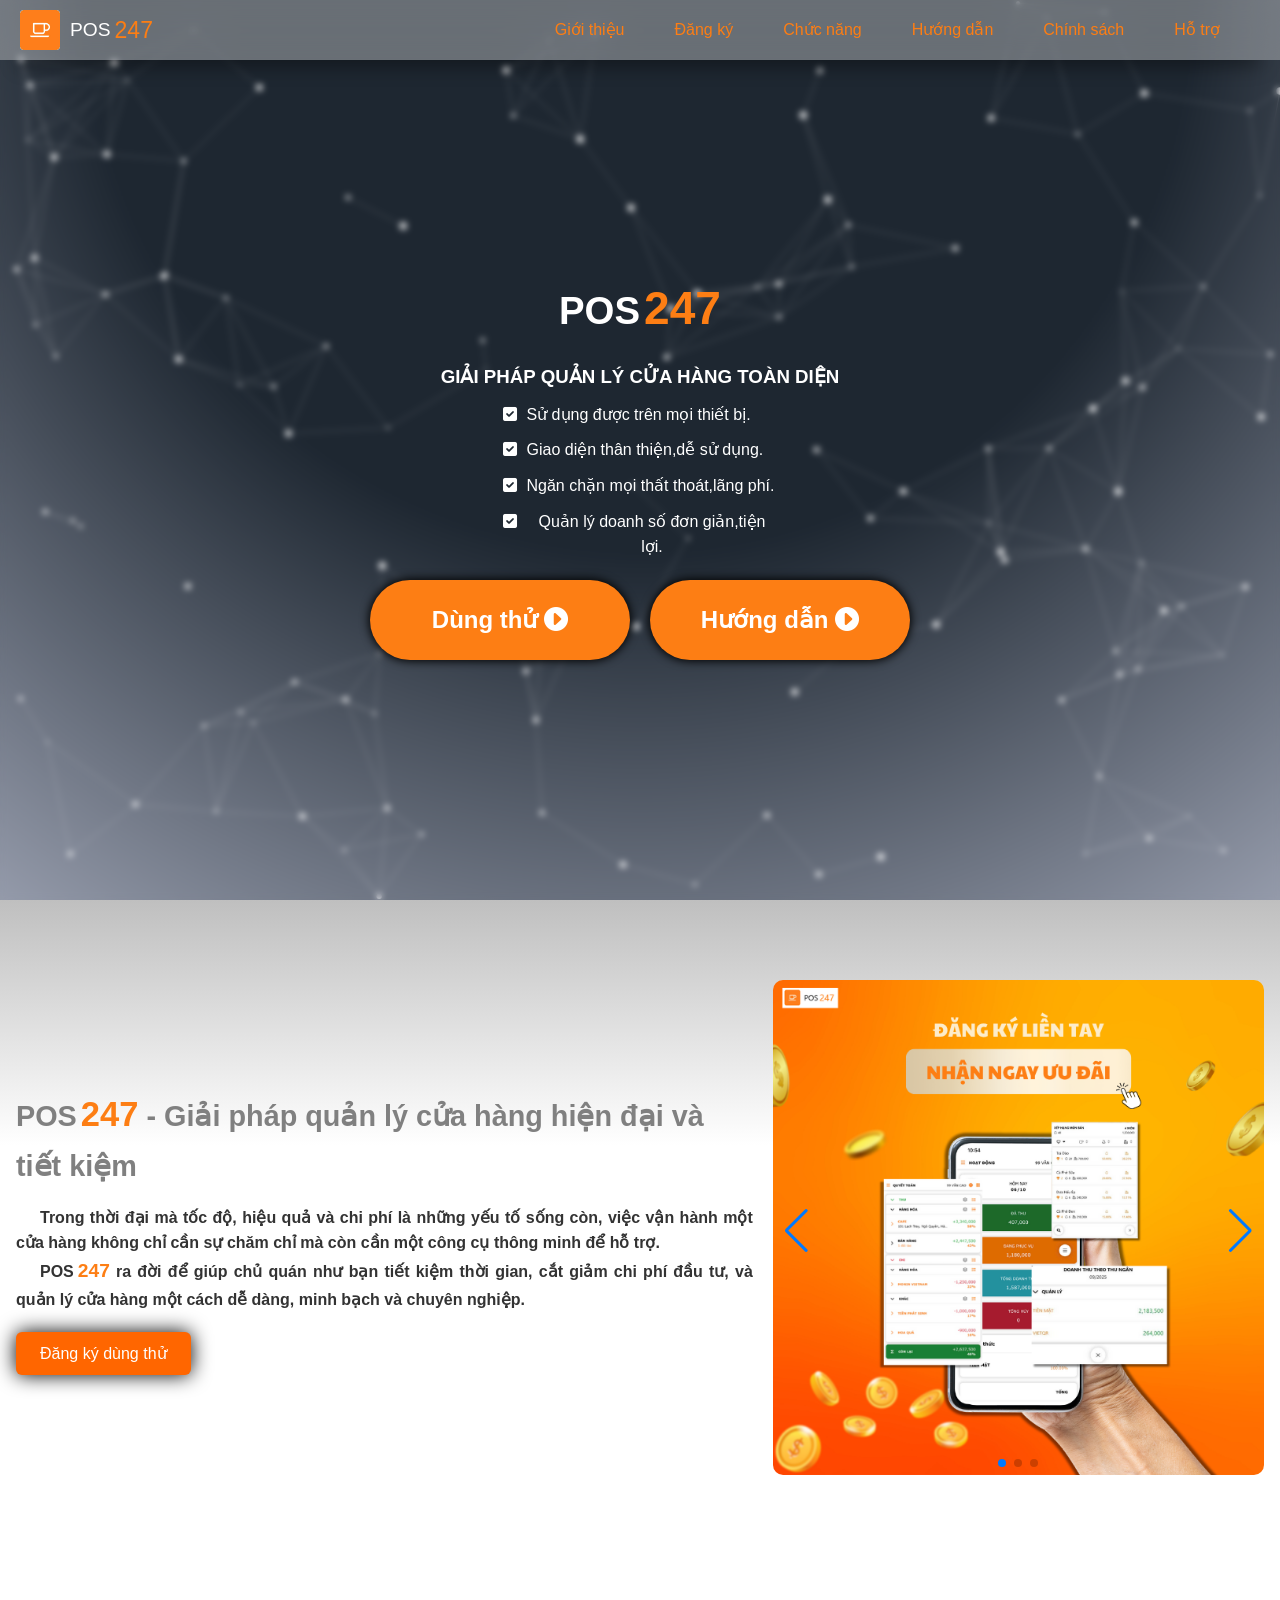
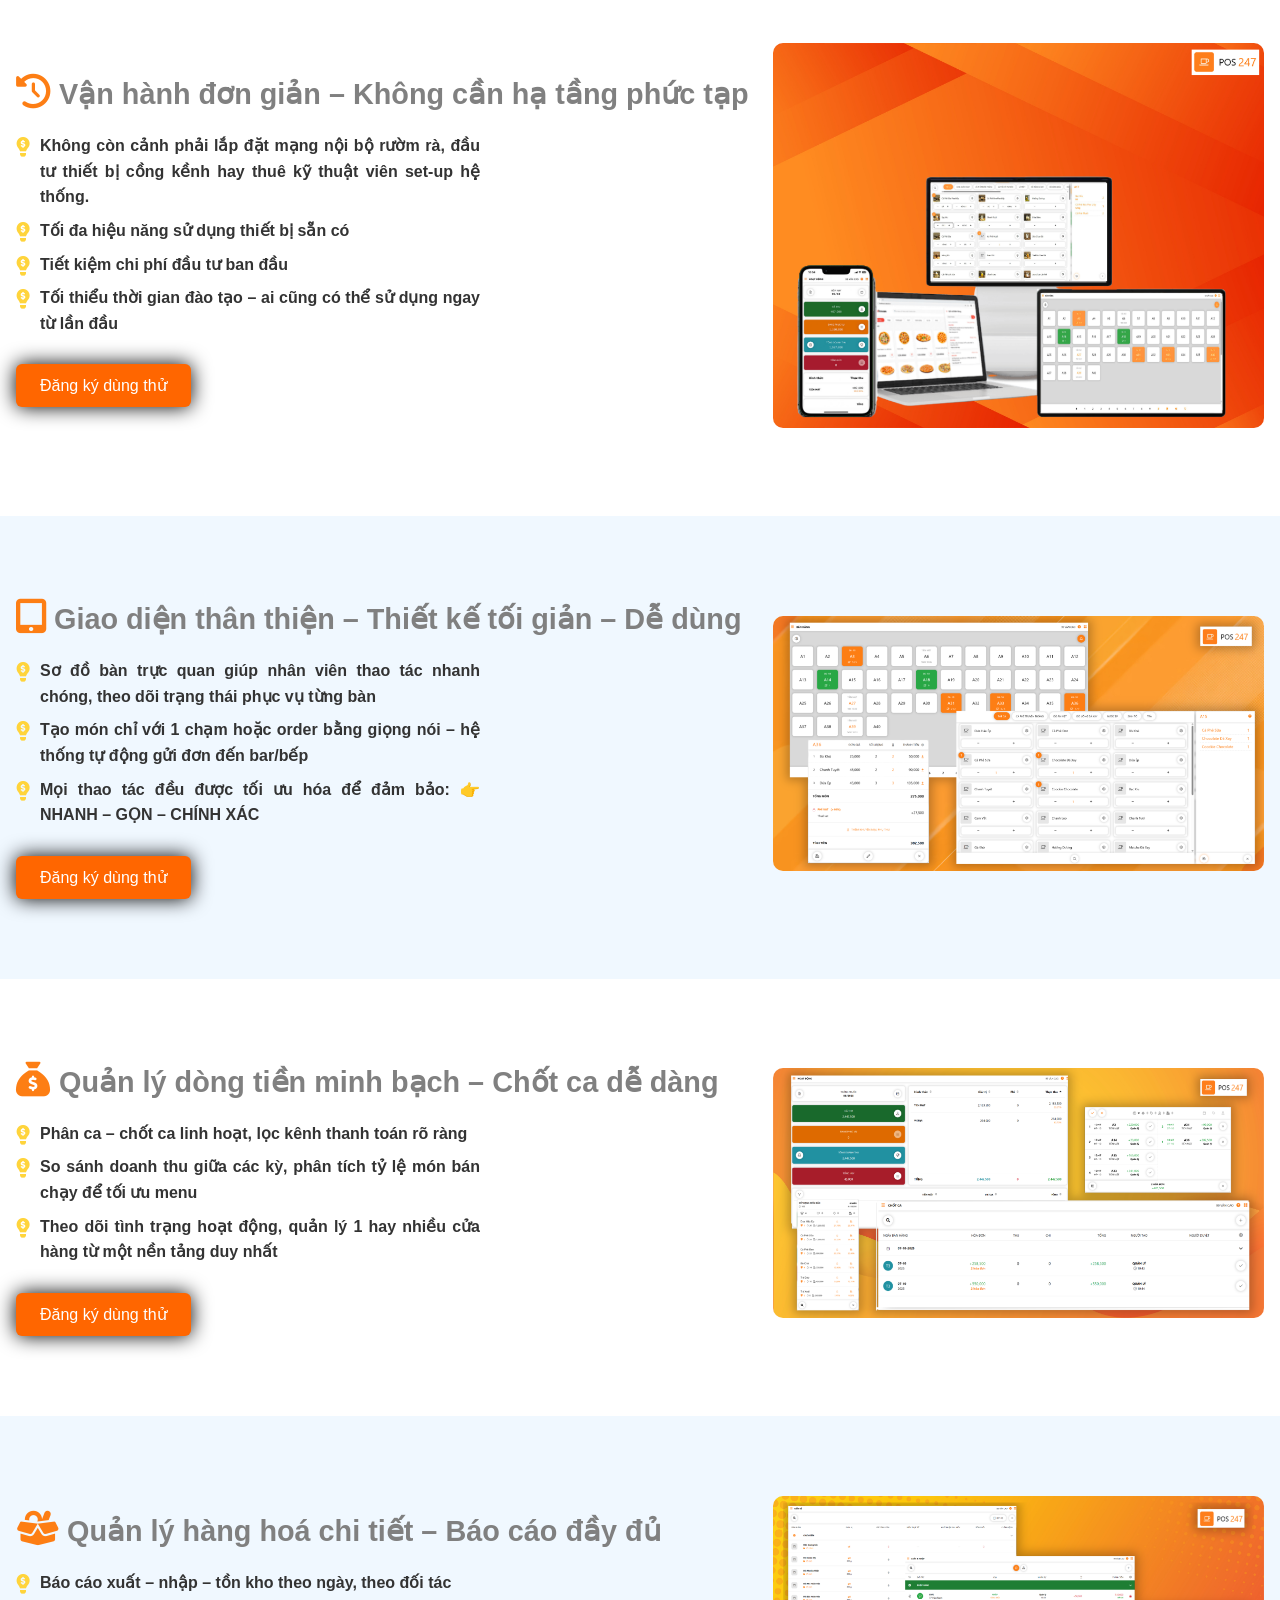
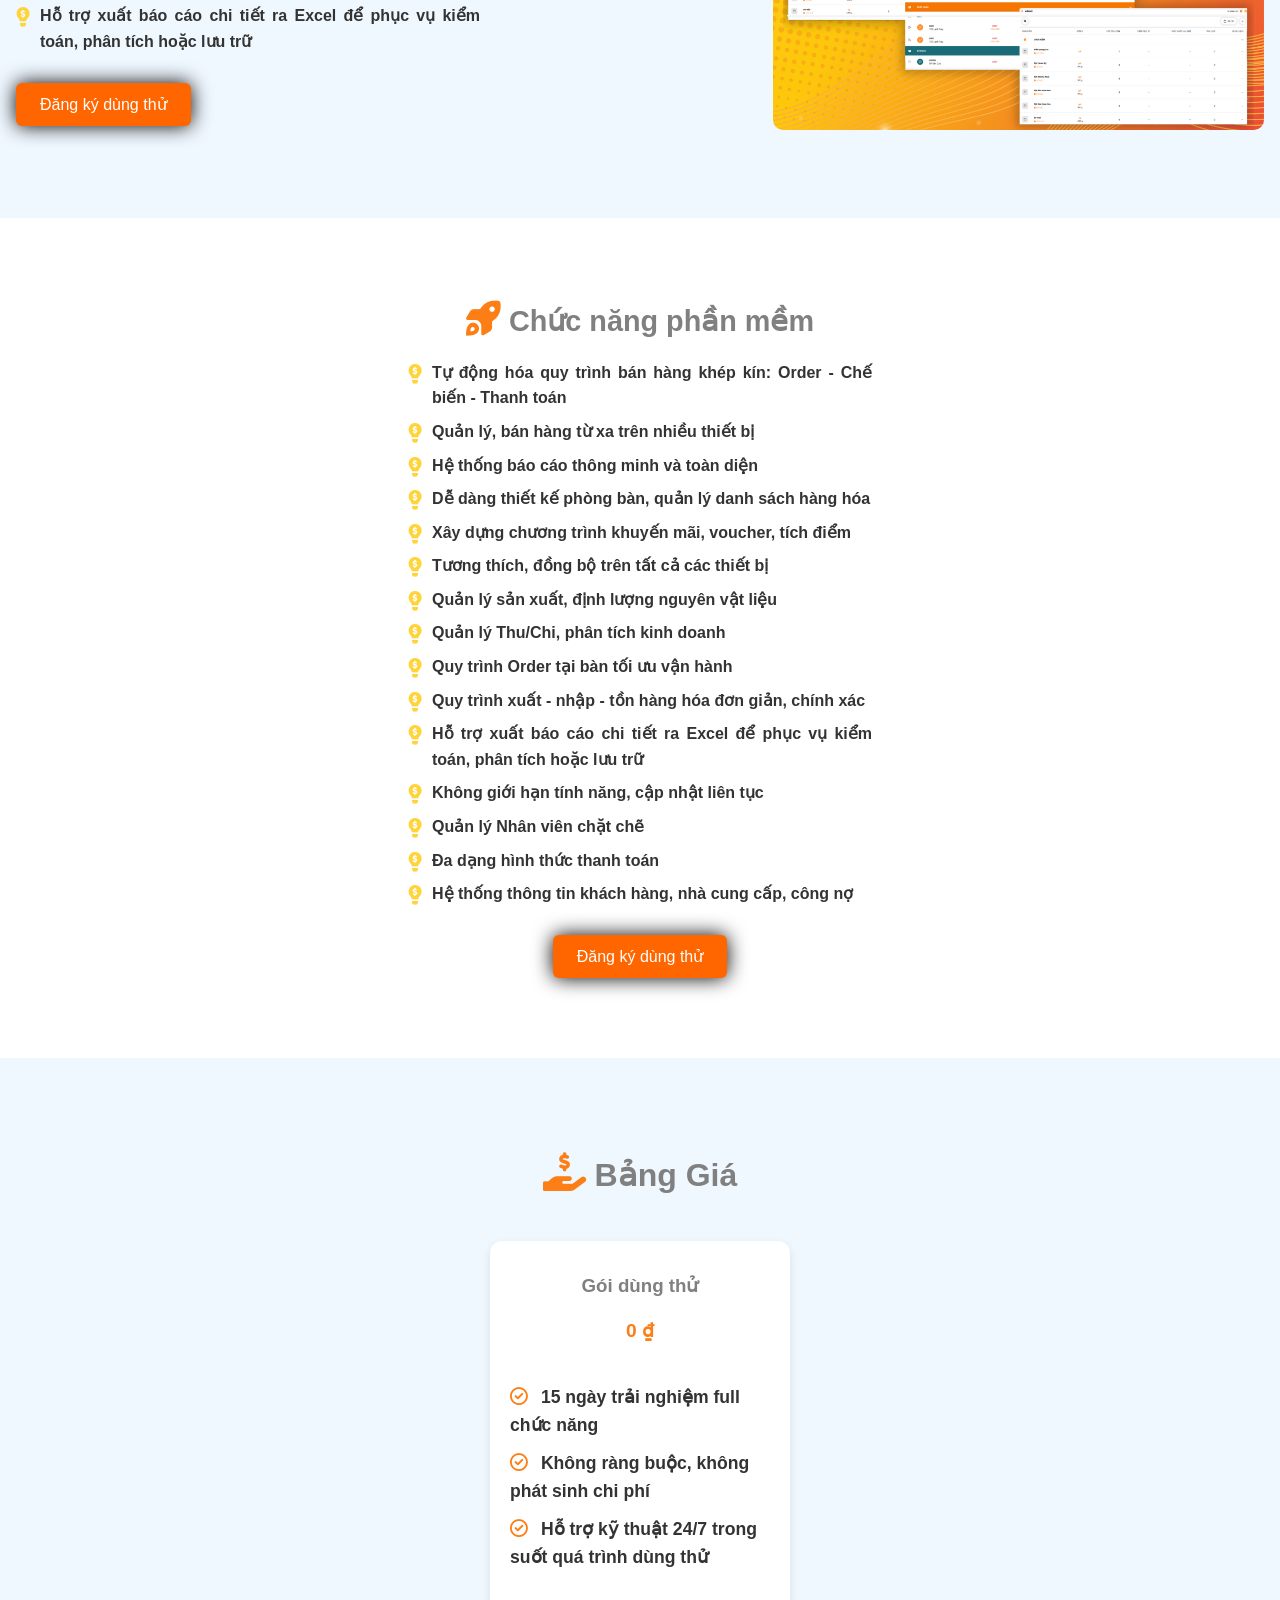
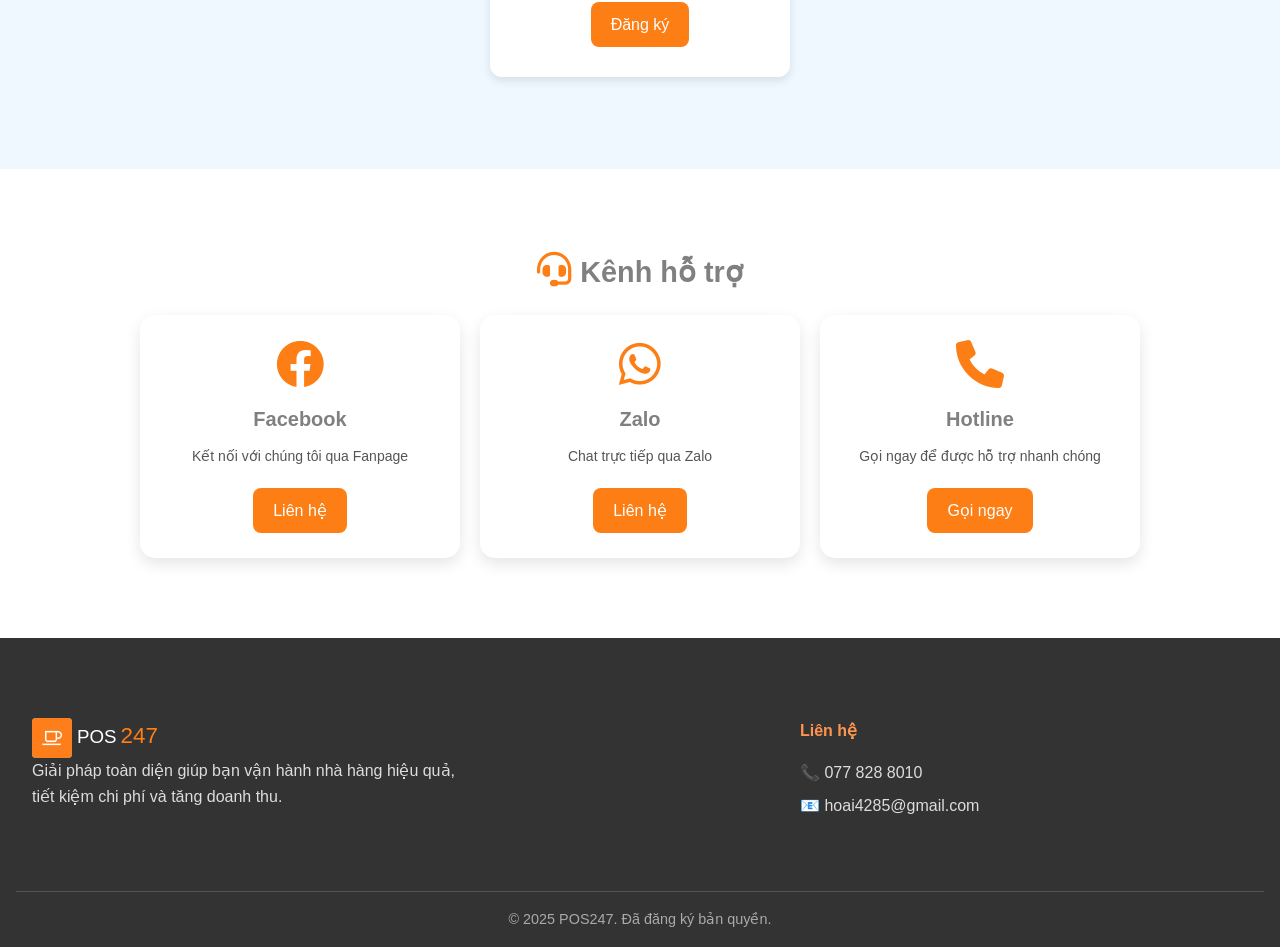
==== index.html @ a9f824ec "update" ====
<!DOCTYPE html>
<html lang="vi">
  <head>
    <meta charset="UTF-8" />
    <meta name="viewport" content="width=device-width, initial-scale=1.0" />
    <title>Phần mềm bán hàng POS247</title>
    <link
      rel="shortcut icon"
      type="image/x-icon"
      href="/images/logo_pos_247.jpg"
    />
    <link rel="stylesheet" href="index.css" />
    <link
      rel="stylesheet"
      href="https://cdn.jsdelivr.net/npm/swiper@11/swiper-bundle.min.css"
    />
    <link rel="stylesheet" href="/assets/font-awesome/css/all.css" />
  </head>
  <body>
    <div class="navbar">
      <div class="nav-container">
        <!-- Logo -->
        <div class="logo">
          <img src="/images/logo_pos_247.jpg" alt="Logo" />
          POS<span class="logo-title">247</span>
        </div>

        <!-- Menu items -->
        <div class="nav-menu">
          <a class="smooth" href="#introduce">Giới thiệu</a>
          <a class="smooth" href="#subscribe">Đăng ký</a>
          <a class="smooth" href="#function">Chức năng</a>
          <a href="https://pos247.app/docs/index.html" target="_blank">Hướng dẫn</a>
          <a href="https://pos247.app/privacy" target="_blank">Chính sách</a>

          <a class="smooth" href="#contact">Hỗ trợ</a>
        </div>
        <!-- Icon menu (mobile) -->
        <div class="menu-toggle" id="menuToggle">☰</div>
      </div>
    </div>
    <div class="nav-menu-mobile">
      <a class="smooth" href="#introduce">Giới thiệu</a>
      <a class="smooth" href="#subscribe">Đăng ký</a>
      <a class="smooth" href="#function">Chức năng</a>
      <a href="https://pos247.app/docs/index.html" target="_blank">Hướng dẫn</a>
      <a href="https://pos247.app/privacy" target="_blank">Chính sách</a>
      <a class="smooth" href="#contact">Hỗ trợ</a>
    </div>
    <section class="hero">
      <canvas id="particle-bg"></canvas>
      <div class="overlay"></div>
      <div class="hero-content">
        <h1>POS<span class="logo-title">247</span></h1>
        <h3>
          GIẢI PHÁP QUẢN LÝ CỬA HÀNG <span class="nowrap">TOÀN DIỆN</span>
        </h3>
        <div class="benefit">
          <div class="row">
            <div class="icon"><i class="fa-solid fa-square-check"></i></div>
            <div class="line">Sử dụng được trên mọi thiết bị.</div>
          </div>
          <div class="row">
            <div class="icon"><i class="fa-solid fa-square-check"></i></div>
            <div class="line">Giao diện thân thiện,dễ sử dụng.</div>
          </div>
          <div class="row">
            <div class="icon"><i class="fa-solid fa-square-check"></i></div>
            <div class="line">Ngăn chặn mọi thất thoát,lãng phí.</div>
          </div>
          <div class="row">
            <div class="icon"><i class="fa-solid fa-square-check"></i></div>
            <div class="line">Quản lý doanh số đơn giản,tiện lợi.</div>
          </div>
        </div>
        <div class="btn-action">
          <button style="animation: swipeFromLeft 1s ease" onclick="goApp()">
            Dùng thử <i class="fa-solid fa-circle-caret-right"></i>
          </button>
          <button
            style="animation: swipeFromRight 1s ease"
            onclick="goTutorial()"
          >
            Hướng dẫn <i class="fa-solid fa-circle-caret-right"></i>
          </button>
        </div>
      </div>
    </section>
    <section class="section features" id="introduce">
      <div class="container">
        <div class="content">
          <div class="text">
            <h2>
              <span style="color: grey">POS</span
              ><span class="logo-title">247</span> - Giải pháp quản lý cửa hàng
              hiện đại và <span class="nowrap">tiết kiệm</span>
            </h2>
            <div class="image-mobile">
              <div class="swiper mySwiper">
                <div class="swiper-wrapper">
                  <div class="swiper-slide">
                    <img src="/images/anh_9.png" alt="Ảnh 4" />
                  </div>
                  <div class="swiper-slide">
                    <img src="/images/anh_11.png" alt="Ảnh 4" />
                  </div>
                  <div class="swiper-slide">
                    <img src="/images/anh_12.png" alt="Ảnh 4" />
                  </div>
                </div>
                <div class="swiper-pagination"></div>
              </div>
            </div>
            <div class="paragraph">
              Trong thời đại mà tốc độ, hiệu quả và chi phí là những yếu tố sống
              còn, việc vận hành một <span class="nowrap">cửa hàng</span> không
              chỉ cần sự chăm chỉ mà còn cần một công cụ thông minh để hỗ trợ.
            </div>
            <div class="paragraph">
              POS<span class="logo-title">247</span> ra đời để giúp chủ quán như
              bạn tiết kiệm thời gian, cắt giảm chi phí đầu tư, và quản lý cửa
              hàng một cách dễ dàng, minh bạch và chuyên nghiệp.
            </div>
            <button onclick="goApp()">Đăng ký dùng thử</button>
          </div>
          <div class="image">
            <div class="swiper mySwiper">
              <div class="swiper-wrapper">
                <div class="swiper-slide">
                  <img src="/images/anh_9.png" alt="Ảnh 4" />
                </div>
                <div class="swiper-slide">
                  <img src="/images/anh_11.png" alt="Ảnh 4" />
                </div>
                <div class="swiper-slide">
                  <img src="/images/anh_12.png" alt="Ảnh 4" />
                </div>
              </div>
              <div class="swiper-button-next"></div>
              <div class="swiper-button-prev"></div>
              <div class="swiper-pagination"></div>
            </div>
          </div>
        </div>
      </div>
    </section>
    <section class="section features">
      <div class="container">
        <div class="content reverse">
          <div class="image">
            <img
              src="/images/multidevices.png"
              alt="Ảnh quản lý order đến chế biến"
            />
          </div>
          <div class="text">
            <h2>
              <i class="fa-solid fa-clock-rotate-left"></i> Vận hành đơn giản –
              Không cần hạ tầng phức tạp
            </h2>
            <div class="image-mobile">
              <img
                src="/images/multidevices.png"
                alt="Ảnh quản lý order đến chế biến"
              />
            </div>
            <div class="row">
              <div class="icon">
                <i class="fa-solid fa-lightbulb-dollar"></i>
              </div>
              <div class="line">
                Không còn cảnh phải lắp đặt mạng nội bộ rườm rà, đầu tư thiết bị
                cồng kềnh hay thuê kỹ thuật viên set-up hệ thống.
              </div>
            </div>
            <div class="row">
              <div class="icon">
                <i class="fa-solid fa-lightbulb-dollar"></i>
              </div>
              <div class="line">Tối đa hiệu năng sử dụng thiết bị sẵn có</div>
            </div>
            <div class="row">
              <div class="icon">
                <i class="fa-solid fa-lightbulb-dollar"></i>
              </div>
              <div class="line">Tiết kiệm chi phí đầu tư ban đầu</div>
            </div>
            <div class="row">
              <div class="icon">
                <i class="fa-solid fa-lightbulb-dollar"></i>
              </div>
              <div class="line">
                Tối thiểu thời gian đào tạo – ai cũng có thể sử dụng ngay từ lần
                đầu
              </div>
            </div>
            <button onclick="goApp()">Đăng ký dùng thử</button>
          </div>
        </div>
      </div>
    </section>
    <section class="section analytics">
      <div class="container">
        <div class="content">
          <div class="text">
            <h2>
              <i class="fa-solid fa-tablet-screen-button"></i> Giao diện thân
              thiện – Thiết kế tối giản – Dễ dùng
            </h2>
            <div class="image-mobile">
              <img src="/images/workspaces.png" alt="Ảnh biểu đồ báo cáo" />
            </div>
            <div class="row">
              <div class="icon">
                <i class="fa-solid fa-lightbulb-dollar"></i>
              </div>
              <div class="line">
                Sơ đồ bàn trực quan giúp nhân viên thao tác nhanh chóng, theo
                dõi trạng thái phục vụ từng bàn
              </div>
            </div>
            <div class="row">
              <div class="icon">
                <i class="fa-solid fa-lightbulb-dollar"></i>
              </div>
              <div class="line">
                Tạo món chỉ với 1 chạm hoặc order bằng giọng nói – hệ thống tự
                động gửi đơn đến bar/bếp
              </div>
            </div>
            <div class="row">
              <div class="icon">
                <i class="fa-solid fa-lightbulb-dollar"></i>
              </div>
              <div class="line">
                Mọi thao tác đều được tối ưu hóa để đảm bảo: 👉 NHANH – GỌN –
                CHÍNH XÁC
              </div>
            </div>
            <button onclick="goApp()">Đăng ký dùng thử</button>
          </div>
          <div class="image">
            <img src="/images/workspaces.png" alt="Ảnh biểu đồ báo cáo" />
          </div>
        </div>
      </div>
    </section>
    <section class="section features">
      <div class="container">
        <div class="content reverse">
          <div class="image">
            <img
              src="/images/activities.png"
              alt="Ảnh quản lý order đến chế biến"
            />
          </div>
          <div class="text">
            <h2>
              <i class="fa-solid fa-sack-dollar"></i> Quản lý dòng tiền minh
              bạch – Chốt ca dễ dàng
            </h2>
            <div class="image-mobile">
              <img
                src="/images/activities.png"
                alt="Ảnh quản lý order đến chế biến"
              />
            </div>
            <div class="row">
              <div class="icon">
                <i class="fa-solid fa-lightbulb-dollar"></i>
              </div>
              <div class="line">
                Phân ca – chốt ca linh hoạt, lọc kênh thanh toán rõ ràng
              </div>
            </div>
            <div class="row">
              <div class="icon">
                <i class="fa-solid fa-lightbulb-dollar"></i>
              </div>
              <div class="line">
                So sánh doanh thu giữa các kỳ, phân tích tỷ lệ món bán chạy để
                tối ưu menu
              </div>
            </div>
            <div class="row">
              <div class="icon">
                <i class="fa-solid fa-lightbulb-dollar"></i>
              </div>
              <div class="line">
                Theo dõi tình trạng hoạt động, quản lý 1 hay nhiều cửa hàng từ
                một nền tảng duy nhất
              </div>
            </div>
            <button onclick="goApp()">Đăng ký dùng thử</button>
          </div>
        </div>
      </div>
    </section>
    <section class="section analytics">
      <div class="container">
        <div class="content">
          <div class="text">
            <h2>
              <i class="fa-solid fa-box-open-full"></i> Quản lý hàng hoá chi
              tiết – Báo cáo đầy đủ
            </h2>
            <div class="image-mobile">
              <img src="/images/goods.png" alt="Ảnh biểu đồ báo cáo" />
            </div>
            <!-- <div class="paragraph">
              Không chỉ quản lý bán hàng, POS<span class="logo-title">247</span>
              còn giúp bạn kiểm soát hàng hoá một cách chính xác:
            </div> -->
            <div class="row">
              <div class="icon">
                <i class="fa-solid fa-lightbulb-dollar"></i>
              </div>
              <div class="line">
                Báo cáo xuất – nhập – tồn kho theo ngày, theo đối tác
              </div>
            </div>
            <div class="row">
              <div class="icon">
                <i class="fa-solid fa-lightbulb-dollar"></i>
              </div>
              <div class="line">
                Hỗ trợ xuất báo cáo chi tiết ra Excel để phục vụ kiểm toán, phân
                tích hoặc lưu trữ
              </div>
            </div>
            <button onclick="goApp()">Đăng ký dùng thử</button>
          </div>
          <div class="image">
            <img src="/images/goods.png" alt="Ảnh biểu đồ báo cáo" />
          </div>
        </div>
      </div>
    </section>
    <section class="section analytics" id="function">
      <div class="container">
        <div class="content content-function">
          <div class="text">
            <h2>
              <i class="fa-solid fa-rocket-launch"></i>
              Chức năng phần mềm
            </h2>
            <div class="row">
              <div class="icon">
                <i class="fa-solid fa-lightbulb-dollar"></i>
              </div>
              <div class="line">
                Tự động hóa quy trình bán hàng khép kín: Order - Chế biến -
                Thanh toán
              </div>
            </div>
            <div class="row">
              <div class="icon">
                <i class="fa-solid fa-lightbulb-dollar"></i>
              </div>
              <div class="line">
                Quản lý, bán hàng từ xa trên nhiều thiết bị
              </div>
            </div>
            <div class="row">
              <div class="icon">
                <i class="fa-solid fa-lightbulb-dollar"></i>
              </div>
              <div class="line">Hệ thống báo cáo thông minh và toàn diện</div>
            </div>
            <div class="row">
              <div class="icon">
                <i class="fa-solid fa-lightbulb-dollar"></i>
              </div>
              <div class="line">
                Dễ dàng thiết kế phòng bàn, quản lý danh sách hàng hóa
              </div>
            </div>
            <div class="row">
              <div class="icon">
                <i class="fa-solid fa-lightbulb-dollar"></i>
              </div>
              <div class="line">
                Xây dựng chương trình khuyến mãi, voucher, tích điểm
              </div>
            </div>
            <div class="row">
              <div class="icon">
                <i class="fa-solid fa-lightbulb-dollar"></i>
              </div>
              <div class="line">
                Tương thích, đồng bộ trên tất cả các thiết bị
              </div>
            </div>
            <div class="row">
              <div class="icon">
                <i class="fa-solid fa-lightbulb-dollar"></i>
              </div>
              <div class="line">
                Quản lý sản xuất, định lượng nguyên vật liệu
              </div>
            </div>
            <div class="row">
              <div class="icon">
                <i class="fa-solid fa-lightbulb-dollar"></i>
              </div>
              <div class="line">Quản lý Thu/Chi, phân tích kinh doanh</div>
            </div>
            <div class="row">
              <div class="icon">
                <i class="fa-solid fa-lightbulb-dollar"></i>
              </div>
              <div class="line">Quy trình Order tại bàn tối ưu vận hành</div>
            </div>
            <div class="row">
              <div class="icon">
                <i class="fa-solid fa-lightbulb-dollar"></i>
              </div>
              <div class="line">
                Quy trình xuất - nhập - tồn hàng hóa đơn giản, chính xác
              </div>
            </div>
            <div class="row">
              <div class="icon">
                <i class="fa-solid fa-lightbulb-dollar"></i>
              </div>
              <div class="line">
                Hỗ trợ xuất báo cáo chi tiết ra Excel để phục vụ kiểm toán, phân
                tích hoặc lưu trữ
              </div>
            </div>
            <div class="row">
              <div class="icon">
                <i class="fa-solid fa-lightbulb-dollar"></i>
              </div>
              <div class="line">
                Không giới hạn tính năng, cập nhật liên tục
              </div>
            </div>
            <div class="row">
              <div class="icon">
                <i class="fa-solid fa-lightbulb-dollar"></i>
              </div>
              <div class="line">Quản lý Nhân viên chặt chẽ</div>
            </div>
            <div class="row">
              <div class="icon">
                <i class="fa-solid fa-lightbulb-dollar"></i>
              </div>
              <div class="line">Đa dạng hình thức thanh toán</div>
            </div>
            <div class="row">
              <div class="icon">
                <i class="fa-solid fa-lightbulb-dollar"></i>
              </div>
              <div class="line">
                Hệ thống thông tin khách hàng, nhà cung cấp, công nợ
              </div>
            </div>
            <div class="btn-sub">
              <button onclick="goApp()">Đăng ký dùng thử</button>
            </div>
          </div>
        </div>
      </div>
    </section>
    <section class="section pricing" id="subscribe">
      <div class="container">
        <div class="content">
          <div class="text">
            <h2><i class="fa-solid fa-hand-holding-dollar"></i> Bảng Giá</h2>
            <div class="pricing-container">
              <!-- Basic -->
              <div class="pricing-card">
                <h3>Gói dùng thử</h3>
                <p class="price">0 ₫</p>
                <ul>
                  <li>
                    <i class="fa-regular fa-circle-check"></i> 15 ngày trải
                    nghiệm full chức năng
                  </li>
                  <li>
                    <i class="fa-regular fa-circle-check"></i> Không ràng buộc,
                    không phát sinh chi phí
                  </li>
                  <li>
                    <i class="fa-regular fa-circle-check"></i> Hỗ trợ kỹ thuật
                    24/7 trong suốt quá trình dùng thử
                  </li>
                </ul>
                <a href="#" class="btn" onclick="goApp()">Đăng ký</a>
              </div>
            </div>
          </div>
        </div>
      </div>
    </section>

    <section class="section contact" id="contact">
      <div class="container">
        <div class="content">
          <div class="text">
            <h2><i class="fa-solid fa-headset"></i> Kênh hỗ trợ</h2>
            <div class="contact-container">
              <!-- Facebook -->
              <div class="contact-card">
                <i class="fa-brands fa-facebook fa-3x"></i>
                <h3>Facebook</h3>
                <p>Kết nối với chúng tôi qua Fanpage</p>
                <a
                  href="https://facebook.com/yourpage"
                  target="_blank"
                  class="btn"
                  >Liên hệ</a
                >
              </div>

              <!-- Zalo -->
              <div class="contact-card">
                <i class="fa-brands fa-whatsapp fa-3x"></i>
                <!-- thay icon zalo tùy font -->
                <h3>Zalo</h3>
                <p>Chat trực tiếp qua Zalo</p>
                <a href="https://zalo.me/0778288010" target="_blank" class="btn"
                  >Liên hệ</a
                >
              </div>

              <!-- Phone -->
              <div class="contact-card">
                <i class="fa-solid fa-phone fa-3x"></i>
                <h3>Hotline</h3>
                <p>Gọi ngay để được hỗ trợ nhanh chóng</p>
                <a href="tel:0123456789" class="btn">Gọi ngay</a>
              </div>
            </div>
          </div>
        </div>
      </div>
    </section>

    <footer class="footer">
      <div class="container footer-content">
        <div class="footer-column">
          <div class="infor-company">
            <img class="logo" src="/images/logo_pos_247.jpg" />
            <h3>POS<span class="logo-title">247</span></h3>
          </div>
          <p>
            Giải pháp toàn diện giúp bạn vận hành nhà hàng hiệu quả, tiết kiệm
            chi phí và tăng doanh thu.
          </p>
        </div>

        <div class="footer-column">
          <h4>Liên hệ</h4>
          <ul>
            <li>📞 077 828 8010</li>
            <li>📧 hoai4285@gmail.com</li>
          </ul>
        </div>
      </div>

      <div class="footer-bottom">
        <p>&copy; 2025 POS247. Đã đăng ký bản quyền.</p>
      </div>
    </footer>
    <div class="popup-zalo">
      <a href="https://zalo.me/0778288010" target="_blank" class="btn">
        <img src="/images//zalo_icon.png" />
      </a>
    </div>
    <div class="popup-phone">
      <a href="tel:0772209215"><i class="fa-solid fa-phone-volume"></i></a>
    </div>
  </body>
  <script src="https://cdn.jsdelivr.net/npm/swiper@11/swiper-bundle.min.js"></script>
  <script src="script.js"></script>
</html>
---- index.css ----
* {
  box-sizing: border-box;
  margin: 0;
  padding: 0;
}

body {
  font-family: "Segoe UI", Tahoma, Geneva, Verdana, sans-serif;
  line-height: 1.6;
  color: #333;
  background-color: #fff;
}

.container {
  width: 100%;
  margin: auto;
  padding: 2rem 1rem;
  height: 100%;
  display: flex;
  flex-direction: column;
  justify-content: center;
}

.section {
  width: 100%;
  padding: 3rem 0;
  height: auto !important;
}
.section:nth-child(odd) {
  background-color: #ffffff;
}

.section:nth-child(even) {
  background-color: #f0f8ff;
}

.content {
  display: flex;
  gap: 20px;
  align-items: center;
  justify-content: space-between;
}
.content-function {
  margin: 0 auto;
}
.content.reverse {
  flex-direction: row-reverse;
}
.content .image-mobile {
  margin-bottom: 12px;
}
.content button {
  margin-top: 20px;
}

.text {
  flex: 1.5;
  width: 100%;
}

.text h2 {
  color: grey;
  font-size: 1.8rem;
  margin-bottom: 1rem;
}
.text h2 i {
  color: #fd7e14;
  font-size: 120%;
}
.text p {
  font-size: 1.2rem;
  margin-bottom: 1rem;
}

.text ul {
  margin-left: 1.5rem;
  margin-bottom: 1.5rem;
  font-size: 1.1rem;
  list-style: none;
}
.text .row {
  display: flex;
  gap: 10px;
}
.text .row .line {
  text-align: justify;
}
.text .row .icon {
  color: #ffd43b;
  font-size: 120%;
}
.text ul li,
.text .line {
  margin-bottom: 0.5rem;
  font-weight: 600;
  max-width: 440px;
}

.image-mobile {
  min-width: 280px;
  height: auto;
  text-align: center;
  border-radius: 10px;
  background: transparent;
}
.image {
  flex: 1;
  width: 30vw;
  /* height: 300px; */
  text-align: center;
  /* box-shadow: rgba(0, 0, 0, 0.25) 0px 14px 28px,
    rgba(0, 0, 0, 0.22) 0px 10px 10px; */
  border-radius: 4px;
  background: transparent;
}

.image img,
.image-mobile img {
  width: 100%;
  height: auto;
  max-height: 600px;
  border-radius: 10px;
}
.image-mobile {
  display: none;
}
.swiper {
  width: 100%;
  max-width: 1000px;
  /* min-width: 624px; */
  max-height: 100%;
  /* min-height: 629px; */
  margin: auto;
  padding: 1rem 0;
}
.swiper-slide {
  text-align: center;
  display: flex;
  justify-content: center;
  align-items: center;
}
.swiper-slide img {
  width: 100%;
  height: 100%;
  max-height: 500px;
  object-fit: cover;
  border-radius: 10px;
}
.btn-action {
  display: flex;
  justify-content: center;
  align-items: center;
  gap: 20px;
}
.btn-action button {
  margin-top: 20px;
  width: 260px;
  height: 80px;
  background: #fd7e14;
  font-size: 24px;
  font-weight: 700;
  color: white;
  border-radius: 40px;
  border: none;
  outline: none;
  box-shadow: black 0px 0px 10px 1px;
  transition: background-color 0.1s ease;
}
.btn-action button:hover {
  background: white;
  color: #fd7e14;
}
button {
  background-color: #ff6600;
  color: white;
  padding: 0.75rem 1.5rem;
  font-size: 1rem;
  border: none;
  border-radius: 6px;
  cursor: pointer;
  transition: background-color 0.3s ease;
  box-shadow: black 0px 0px 20px;
}

button:hover {
  background-color: white;
  color: #fd7e14;
}

.hero {
  height: 100vh;
  color: white;
  padding: 0 1rem 3rem;
  display: flex;
  justify-content: center;
  text-align: center;
}

.hero-content {
  height: calc(100% + 80px);
  position: relative;
  margin: auto;
  max-width: 800px;
  display: flex;
  flex-direction: column;
  justify-content: center;
}

.hero-content h1 {
  font-size: 2.4rem;
  font-weight: bold;
  margin-bottom: 1rem;
}

.hero-content ul {
  list-style: none;
  padding: 0;
  margin: 1rem 0 2rem;
  font-size: 1.1rem;
}

.hero-content li {
  margin-bottom: 0.5rem;
}

.hero-image img {
  max-width: 100%;
  height: auto;
  border-radius: 10px;
}
.footer {
  background-color: #333;
  color: white;
  padding: 3rem 1rem 1rem;
  font-size: 1rem;
}

.footer-content {
  display: flex;
  flex-direction: row;
  flex-wrap: wrap;
  justify-content: space-between;
  gap: 20rem;
}
.footer-content > div {
  align-items: center;
}
.footer-column {
  flex: 1;
  min-width: 250px;
}

.footer-column h3 {
  color: white;
  font-weight: 200;
}

.footer-column h4 {
  margin-bottom: 1rem;
  color: #ff944d;
}

.footer-column p,
.footer-column ul,
.footer-column li {
  margin: 0;
  padding: 0;
  list-style: none;
  color: #ddd;
}

.footer-column ul li {
  margin-bottom: 0.5rem;
}

.footer-column a {
  color: #ddd;
  text-decoration: none;
  transition: color 0.3s ease;
}

.footer-column a:hover {
  color: #ff6600;
}

.footer-bottom {
  border-top: 1px solid #555;
  margin-top: 2rem;
  padding-top: 1rem;
  text-align: center;
  color: #aaa;
  font-size: 0.9rem;
}
.logo {
  width: 40px;
  height: 40px;
  border-radius: 4px;
  display: flex;
  align-items: center;
  justify-content: space-around;
  color: white;
  font-size: 120%;
}
.infor-company {
  display: flex;
}
.infor-company h3 {
  margin-left: 5px;
}
.navbar {
  width: 100%;
  backdrop-filter: blur(20px);
  background-color: #ffffff55;
  box-shadow: rgba(0, 0, 0, 0.45) 0px 25px 20px -20px;
  position: fixed;
  top: 0;
  left: 0;
  z-index: 999;
}
.scrolled {
  background: white; /* đổi màu khi scroll */
}
.scrolled .logo {
  color: black;
}
.scrolled .menu-toggle {
  color: black;
}
.nav-container {
  width: 100vw;
  height: 60px;
  margin: auto;
  display: flex !important;
  justify-content: space-between;
  align-items: center;
  padding: 10px 20px;
}

.logo img {
  width: 100%;
  height: 100%;
  border-radius: 4px;
  margin-right: 10px;
}

/* Menu ngang */
.nav-menu {
  display: flex;
  padding-right: 20px;
  gap: 30px;
}

.nav-menu-mobile {
  width: 150px !important;
  position: fixed;
  background-color: #ffffff55;
  backdrop-filter: blur(20px);
  box-shadow: rgba(0, 0, 0, 0.45) 0px 25px 20px -20px;
  top: 60px;
  right: 0;
  flex-direction: column;
  align-items: center;
  justify-content: right;
  width: 220px;
  display: none;
  padding: 15px;
  gap: 30px;
  z-index: 200;
}

.nav-menu.scrolled,
.nav-menu-mobile.scrolled {
  background: white;
}
.nav-menu-mobile a {
  text-decoration: none;
  color: #333;
  font-weight: 500;
  transition: 0.3s;
  color: #fd7e14;
  width: 100%;
  display: flex;
  flex-direction: row-reverse;
  justify-content: space-between;
  padding-right: 20px;
}

.nav-menu a {
  text-decoration: none;
  color: #333;
  font-weight: 500;
  transition: 0.3s;
  color: #fd7e14;
  /* width: 100%; */
  display: flex;
  flex-direction: row-reverse;
  justify-content: space-between;
  padding-right: 20px;
}
/* Nút hành động */
.nav-actions .btn-primary {
  background: #007bff;
  color: #fff;
  padding: 8px 18px;
  border-radius: 20px;
  text-decoration: none;
  font-weight: bold;
  transition: 0.3s;
}

.nav-actions .btn-primary:hover {
  background: white;
  color: #fd7e14;
}

/* Toggle menu (mobile) */
.menu-toggle {
  display: none;
  font-size: 26px;
  cursor: pointer;
  color: white;
}
#particle-bg {
  width: 100%;
  background: radial-gradient(
    circle at top center,
    rgba(38, 38, 41, 1) 50%,
    #cfcbd6 100%
  );
  position: absolute;
  top: 0;
  display: block;
  z-index: -1;
  height: 100vh;
}
.overlay {
  position: absolute;
  top: 0;
  width: 100%;
  height: 100%;
  backdrop-filter: blur(3px);
}
.nowrap {
  text-wrap: nowrap;
}
.logo-title {
  color: #fd7e14;
  font-size: 120%;
  margin-left: 4px;
}
#introduce {
  background: #bfbfbf;
  background: linear-gradient(
    180deg,
    rgba(191, 191, 191, 1) 0%,
    rgba(255, 255, 255, 1) 37%
  );
}
#introduce .paragraph,
.section .paragraph {
  text-indent: 24px;
  line-height: 1.6;
  text-align: justify;
  font-weight: 600;
}
#function {
  display: flex;
  flex-direction: column;
  justify-content: center;
  text-align: justify;
  height: auto !important;
}
#function .content {
  display: flex;
  flex-direction: column;
  justify-content: center;
}
#function h2 {
  width: 100%;
  text-align: center;
}
#function .btn-sub {
  text-align: center;
}
.footer {
  flex-direction: row;
}
.pricing {
  padding: 60px 20px;
  background: #f9f9f9;
  text-align: center;
}

.pricing h2 {
  font-size: 2rem;
  margin-bottom: 40px;
}

.pricing-container {
  display: flex;
  gap: 20px;
  justify-content: center;
  flex-wrap: wrap; /* responsive */
}

.pricing-card {
  background: #fff;
  border-radius: 12px;
  box-shadow: 0 4px 10px rgba(0, 0, 0, 0.1);
  padding: 30px 20px;
  width: 300px;
  display: flex;
  flex-direction: column;
  align-items: center;
}
.pricing-card .price {
  font-weight: 800;
}

.pricing-card .per-day {
  font-size: 1rem;
  color: #666;
  margin-bottom: 20px;
}
.pricing-card .discount {
  font-size: 1rem;
  color: red;
  font-weight: 700;
  margin-bottom: 20px;
}
.pricing-card h3 {
  margin-bottom: 15px;
  color: grey;
}

.price {
  font-size: 1.8rem;
  color: #fd7e14;
  margin-bottom: 20px;
}

.price span {
  font-size: 0.9rem;
  color: #666;
}

.pricing-card ul {
  list-style: none;
  padding: 0;
  margin: 20px 0;
  text-align: left;
  width: 100%;
}

.pricing-card ul li {
  margin-bottom: 10px;
}

.pricing-card i {
  color: #fd7e14;
  margin-right: 8px;
}

.pricing-card .btn {
  display: inline-block;
  padding: 10px 20px;
  background: #fd7e14;
  color: #fff;
  border-radius: 8px;
  text-decoration: none;
  margin-top: auto;
  transition: 0.3s;
}

.pricing-card .btn:hover {
  background: wheat;
  color: #fd7e14;
}

.pricing-card:hover {
  border: 2px solid #fd7e14;
  transform: scale(1.05);
  cursor: pointer;
}

/* nổi bật gói Standard */
.featured {
  border: 2px solid #fd7e14;
  transform: scale(1.05);
}
.hero .row {
  display: flex;
  gap: 10px;
  padding-top: 10px;
}
.benefit {
  width: 275px;
  display: flex;
  flex-direction: column;
  margin: 0 auto;
}
/* .benefit .row .line {
  flex-grow: 1;
  text-align-last: justify;
  text-align: justify;
} */
.sale {
  color: #fd7e14;
  animation: blink 3s infinite;
}
.sale i {
  animation: blink 3s infinite;
}
.contact-container {
  display: flex;
  gap: 20px;
  justify-content: center;
  flex-wrap: wrap;
  margin-top: 20px;
}

.contact-card {
  flex: 1 1 300px;
  max-width: 320px;
  padding: 25px;
  background: #fff;
  border-radius: 15px;
  box-shadow: 0 6px 15px rgba(0, 0, 0, 0.1);
  text-align: center;
  transition: transform 0.3s ease;
}

.contact-card:hover {
  transform: translateY(-10px);
}

.contact-card i {
  margin-bottom: 15px;
  color: #007bff;
}

.contact-card h3 {
  font-size: 20px;
  margin-bottom: 10px;
}

.contact-card p {
  font-size: 14px;
  margin-bottom: 20px;
  color: #555;
}

.contact-card .btn {
  display: inline-block;
  padding: 10px 20px;
  border-radius: 8px;
  background: #fd7e14;
  color: #fff;
  text-decoration: none;
  transition: background 0.3s ease;
}

.contact-card .btn:hover {
  background: wheat;
  color: #fd7e14;
}
.contact-card h3 {
  color: grey;
}
.contact-card i {
  color: #fd7e14;
}
#contact h2 {
  text-align: center;
}
.popup-phone {
  width: 60px;
  height: 60px;
  border-radius: 50%;
  position: fixed;
  bottom: 100px;
  right: 10px;
  color: blue;
  box-shadow: rgba(0, 0, 0, 0.3) 0px 19px 38px,
    rgba(0, 0, 0, 0.22) 0px 15px 12px;
  font-size: 30px;
  padding-top: 6px;
  animation: pulse 1s infinite;
  background-color: white;
  display: none;
}

.popup-zalo {
  width: 60px;
  height: 60px;
  border-radius: 50%;
  position: fixed;
  bottom: 200px;
  right: 10px;
  color: blue;
  box-shadow: rgba(0, 0, 0, 0.3) 0px 19px 38px,
    rgba(0, 0, 0, 0.22) 0px 15px 12px;
  font-size: 40px;
  animation: pulse 1s infinite;
  display: none;
}
.popup-zalo a {
  width: 100%;
  height: 100%;
  border-radius: 50%;
}
.popup-zalo a img {
  width: 100%;
  height: 100%;
  border-radius: 50%;
}
.popup-phone a {
  width: 100%;
  height: 100%;
  color: #007bff;
}
@keyframes pulse {
  0% {
    transform: scale(1);
    opacity: 1;
  }
  50% {
    transform: scale(1.1);
    opacity: 1;
  }
  100% {
    transform: scale(1);
    opacity: 1;
  }
}

@keyframes swipeFromLeft {
  from {
    opacity: 0;
    transform: translateX(-100px);
  }
  to {
    opacity: 1;
    transform: translateX(0px);
  }
}

@keyframes swipeFromRight {
  from {
    opacity: 0;
    transform: translateX(100px);
  }
  to {
    opacity: 1;
    transform: translateX(0px);
  }
}

@keyframes blink {
  0%,
  50%,
  100% {
    color: #fd7e14;
  }
  25%,
  75% {
    color: red;
  }
}
/* Responsive */
@media (max-width: 768px) {
  * {
    text-align: center;
  }
  .btn-action {
    flex-direction: column;
  }
  .content,
  .content.reverse {
    flex-direction: column-reverse;
  }

  .text ul {
    text-align: left;
    padding-left: 14px;
  }

  .text {
    display: flex;
    flex-direction: column;
    gap: 1rem;
  }

  .image {
    display: none;
  }
  .image-mobile {
    display: block;
  }
  .swiper .hero-content h1 {
    font-size: 1.7rem;
  }
  .benefit .row .line {
    max-width: 94vw;
    font-size: 14px;
  }
  .btn-action button {
    font-size: 20px;
  }
  .hero-content ul {
    font-size: 1rem;
    text-align: left;
  }
  .text ul {
    margin-left: 0;
    padding-left: 24px;
    list-style: none;
  }
  .text ul li,
  .text .line {
    font-size: 14px;
    text-align: left;
  }
  .section h2 {
    font-size: 20px;
  }
  #introduce .paragraph,
  .section .paragraph {
    font-size: 14px;
    text-indent: 12px;
  }

  #introduce h2 {
    font-size: 20px;
  }

  .text ul li {
    font-size: 18px;
  }

  .swiper {
    width: 100%;
    max-width: 400px;
    height: auto;
    margin: auto;
    padding: 1rem 0;
    z-index: 0 !important;
  }
  .swiper-slide {
    text-align: center;
    display: flex;
    height: auto !important;
    justify-content: center;
    align-items: center;
  }
  .swiper-slide img {
    width: 100%;
    height: 100% !important;
    object-fit: cover;
    border-radius: 10px;
  }
  .swiper-wrapper {
    position: none !important;
    z-index: 0 !important;
  }
  .footer-content {
    flex-direction: column;
    text-align: center;
  }
  .pricing-container {
    flex-direction: column;
    align-items: center;
  }
  .footer-column {
    margin-bottom: 2rem;
    align-items: center;
  }
  .infor-company {
    flex-direction: column;
    align-items: center;
  }
  .footer-content {
    gap: 5rem;
  }
  .nav-menu {
    position: absolute;
    background-color: #ffffff55;
    backdrop-filter: blur(20px);
    box-shadow: rgba(0, 0, 0, 0.45) 0px 25px 20px -20px;
    top: 60px;
    right: 0;
    flex-direction: column;
    align-items: center;
    justify-content: right;
    width: 220px;
    display: none;
    padding: 15px;
  }

  .nav-menu a,
  .nav-menu a {
    text-align: right;
  }
  .nav-menu.show {
    display: flex;
  }
  .nav-menu-mobile.show {
    display: flex;
  }
  .nav-menu.off {
    display: none;
  }
  .menu-toggle {
    display: block;
  }

  .nav-actions {
    display: none;
  }
  .pricing-card h3 {
    font-size: 18px;
  }
  .pricing-card ul li {
    font-size: 14px;
  }
  .show-popup {
    display: block;
  }
}
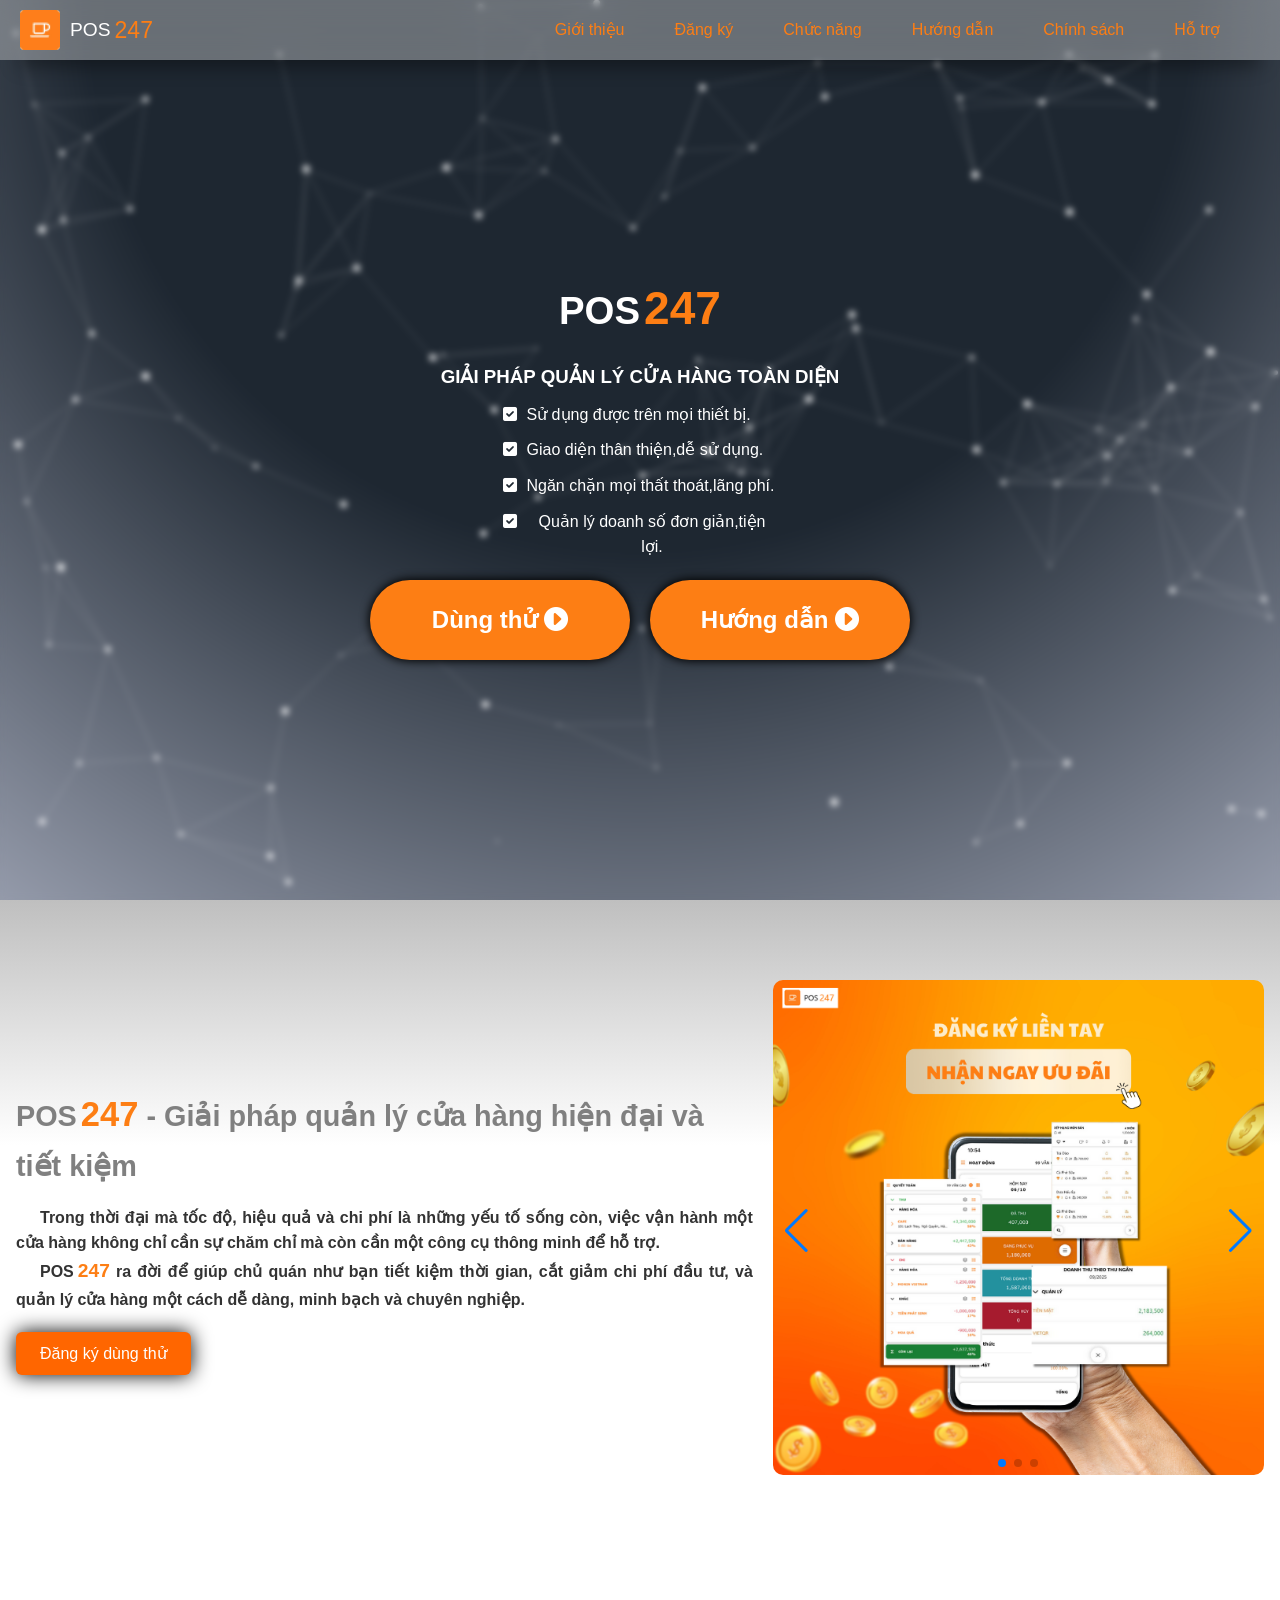
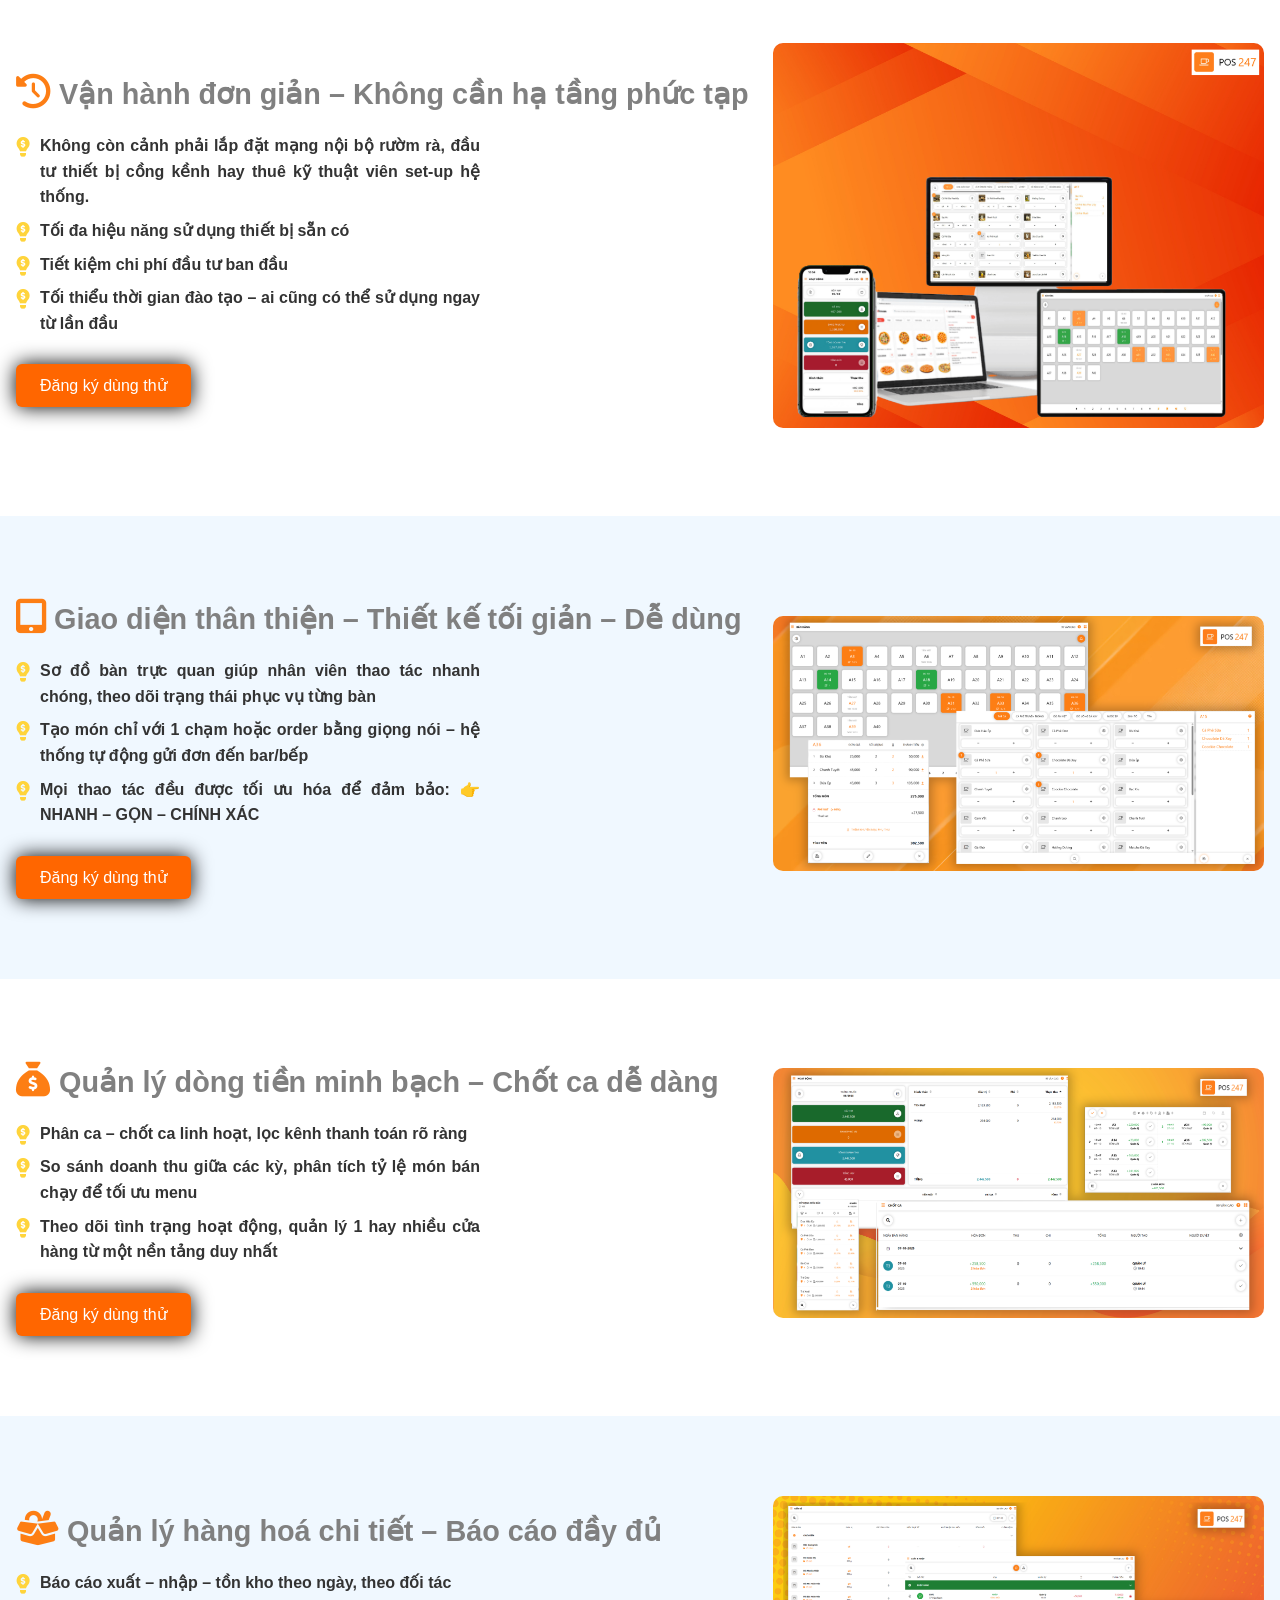
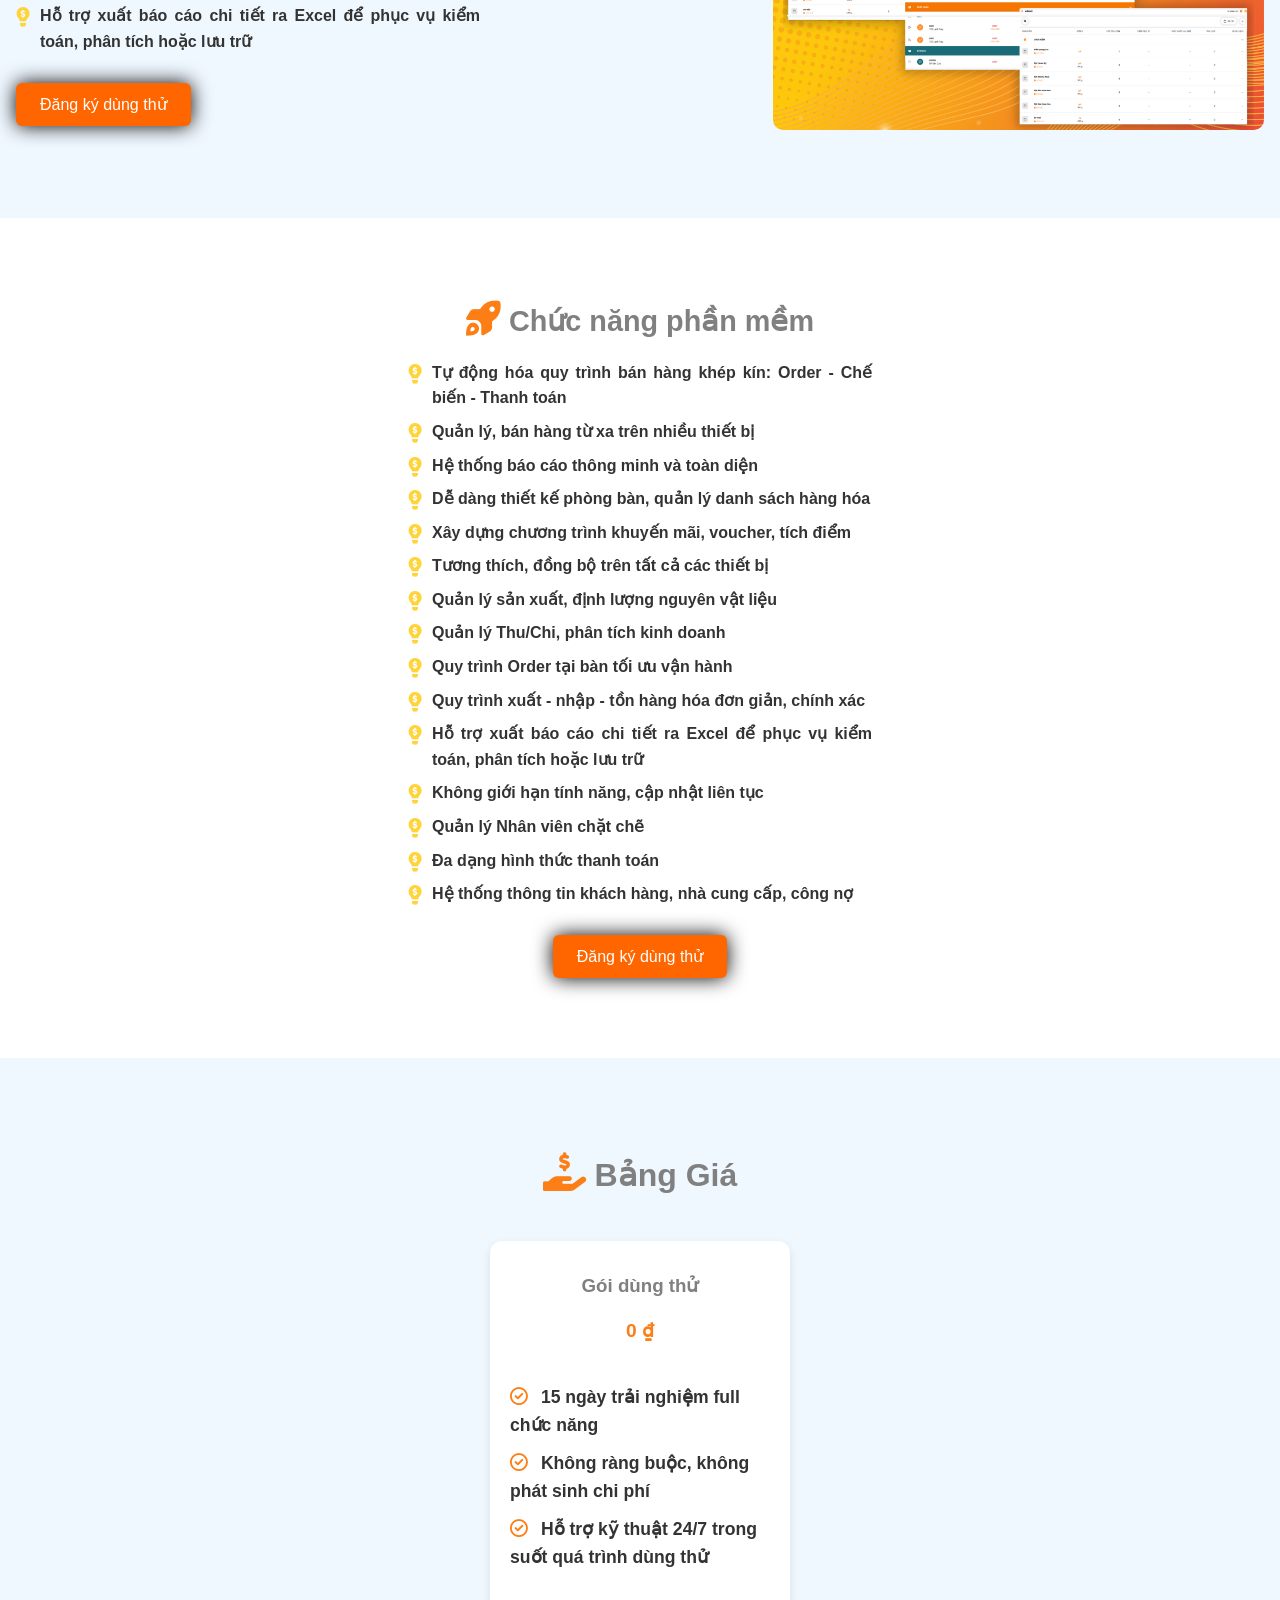
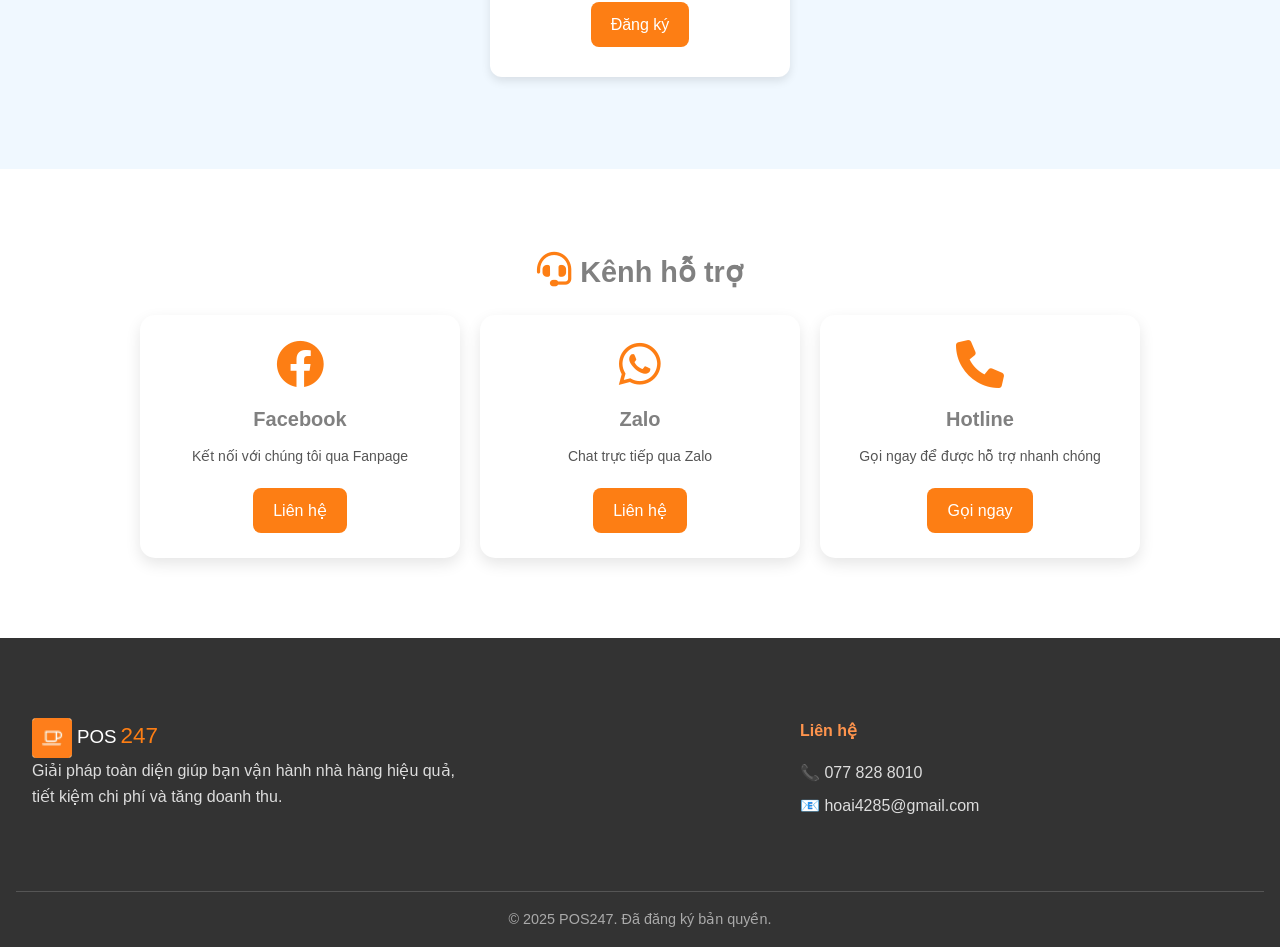
==== commit de27da94: "update" ====
--- a/index.html
+++ b/index.html
@@ -1,14 +1,110 @@
 <!DOCTYPE html>
 <html lang="vi">
   <head>
-    <meta charset="UTF-8" />
-    <meta name="viewport" content="width=device-width, initial-scale=1.0" />
-    <title>Phần mềm bán hàng POS247</title>
+    <meta charset="utf-8" />
+    <meta name="viewport" content="width=device-width, initial-scale=1" />
+    <title>POS247 - Phần mềm quản lý bán hàng cho cửa hàng & nhà hàng</title>
+    <meta
+      name="description"
+      content="POS247 là phần mềm quản lý bán hàng giúp cửa hàng và nhà hàng vận hành hiệu quả, dễ dùng, tiết kiệm chi phí và quản lý mọi hoạt động trong một nơi duy nhất."
+    />
+    <meta
+      name="keywords"
+      content="POS247, phần mềm bán hàng, quản lý nhà hàng, quản lý cửa hàng, phần mềm POS, Rova Solutions"
+    />
+    <meta name="author" content="Rova Solutions" />
+
+    <!-- Canonical URL -->
+    <link rel="canonical" href="https://pos247.app/" />
+
+    <!-- Favicon -->
     <link
-      rel="shortcut icon"
-      type="image/x-icon"
-      href="/images/logo_pos_247.jpg"
-    />
+      rel="icon"
+      type="image/png"
+      sizes="32x32"
+      href="/images/favicon-32x32.png"
+    />
+
+    <!-- Theme color for mobile browsers -->
+    <meta name="theme-color" content="#fd7e14" />
+
+    <!-- Open Graph (Facebook, Zalo, Messenger, etc.) -->
+    <meta
+      property="og:title"
+      content="POS247 - Phần mềm quản lý bán hàng cho cửa hàng & nhà hàng"
+    />
+    <meta
+      property="og:description"
+      content="Giải pháp POS thông minh giúp quản lý cửa hàng, quán cà phê, nhà hàng một cách đơn giản và hiệu quả."
+    />
+    <meta
+      property="og:image"
+      content="https://pos247.app/images/favicon-32x32.png"
+    />
+    <meta property="og:url" content="https://pos247.app/" />
+    <meta property="og:type" content="website" />
+    <meta property="og:site_name" content="POS247" />
+
+    <!-- Twitter Card -->
+    <meta name="twitter:card" content="summary_large_image" />
+    <meta name="twitter:title" content="POS247 - Phần mềm quản lý bán hàng" />
+    <meta
+      name="twitter:description"
+      content="Phần mềm POS247 giúp bạn quản lý cửa hàng, quán café, nhà hàng mọi lúc mọi nơi."
+    />
+    <meta
+      name="twitter:image"
+      content="https://pos247.app/images/favicon-32x32.png"
+    />
+
+    <!-- Structured Data: Website -->
+    <script type="application/ld+json">
+      {
+        "@context": "https://schema.org",
+        "@type": "WebSite",
+        "url": "https://pos247.app/",
+        "name": "POS247",
+        "description": "Phần mềm quản lý bán hàng POS cho cửa hàng cà phê và nhà hàng. Dễ dùng, nhanh chóng, quản lý mọi hoạt động.",
+        "publisher": {
+          "@type": "Organization",
+          "name": "Rova Solutions",
+          "logo": {
+            "@type": "ImageObject",
+            "url": "https://pos247.app/images/favicon-32x32.png"
+          }
+        },
+        "potentialAction": {
+          "@type": "SearchAction",
+          "target": "https://pos247.app/search?q={search_term_string}",
+          "query-input": "required name=search_term_string"
+        }
+      }
+    </script>
+
+    <!-- Structured Data: Organization -->
+    <script type="application/ld+json">
+      {
+        "@context": "https://schema.org",
+        "@type": "Organization",
+        "name": "Rova Solutions",
+        "url": "https://pos247.app/",
+        "logo": "https://pos247.app/images/favicon-32x32.png",
+        "contactPoint": [
+          {
+            "@type": "ContactPoint",
+            "telephone": "+84-772208015",
+            "contactType": "customer service",
+            "availableLanguage": ["Vietnamese", "English"]
+          }
+        ],
+        "sameAs": [
+          "https://www.facebook.com/pos247app",
+          "https://zalo.me/0778288010"
+        ]
+      }
+    </script>
+
+    <!-- Stylesheets -->
     <link rel="stylesheet" href="index.css" />
     <link
       rel="stylesheet"
@@ -21,7 +117,7 @@
       <div class="nav-container">
         <!-- Logo -->
         <div class="logo">
-          <img src="/images/logo_pos_247.jpg" alt="Logo" />
+          <img src="/images/favicon-32x32.png" alt="Logo" />
           POS<span class="logo-title">247</span>
         </div>
 
@@ -30,7 +126,9 @@
           <a class="smooth" href="#introduce">Giới thiệu</a>
           <a class="smooth" href="#subscribe">Đăng ký</a>
           <a class="smooth" href="#function">Chức năng</a>
-          <a href="https://pos247.app/docs/index.html" target="_blank">Hướng dẫn</a>
+          <a href="https://pos247.app/docs/index.html" target="_blank"
+            >Hướng dẫn</a
+          >
           <a href="https://pos247.app/privacy" target="_blank">Chính sách</a>
 
           <a class="smooth" href="#contact">Hỗ trợ</a>
@@ -507,7 +605,7 @@
                 <h3>Facebook</h3>
                 <p>Kết nối với chúng tôi qua Fanpage</p>
                 <a
-                  href="https://facebook.com/yourpage"
+                  href="https://www.facebook.com/pos247app"
                   target="_blank"
                   class="btn"
                   >Liên hệ</a
@@ -542,7 +640,7 @@
       <div class="container footer-content">
         <div class="footer-column">
           <div class="infor-company">
-            <img class="logo" src="/images/logo_pos_247.jpg" />
+            <img class="logo" src="/images/favicon-32x32.png" />
             <h3>POS<span class="logo-title">247</span></h3>
           </div>
           <p>
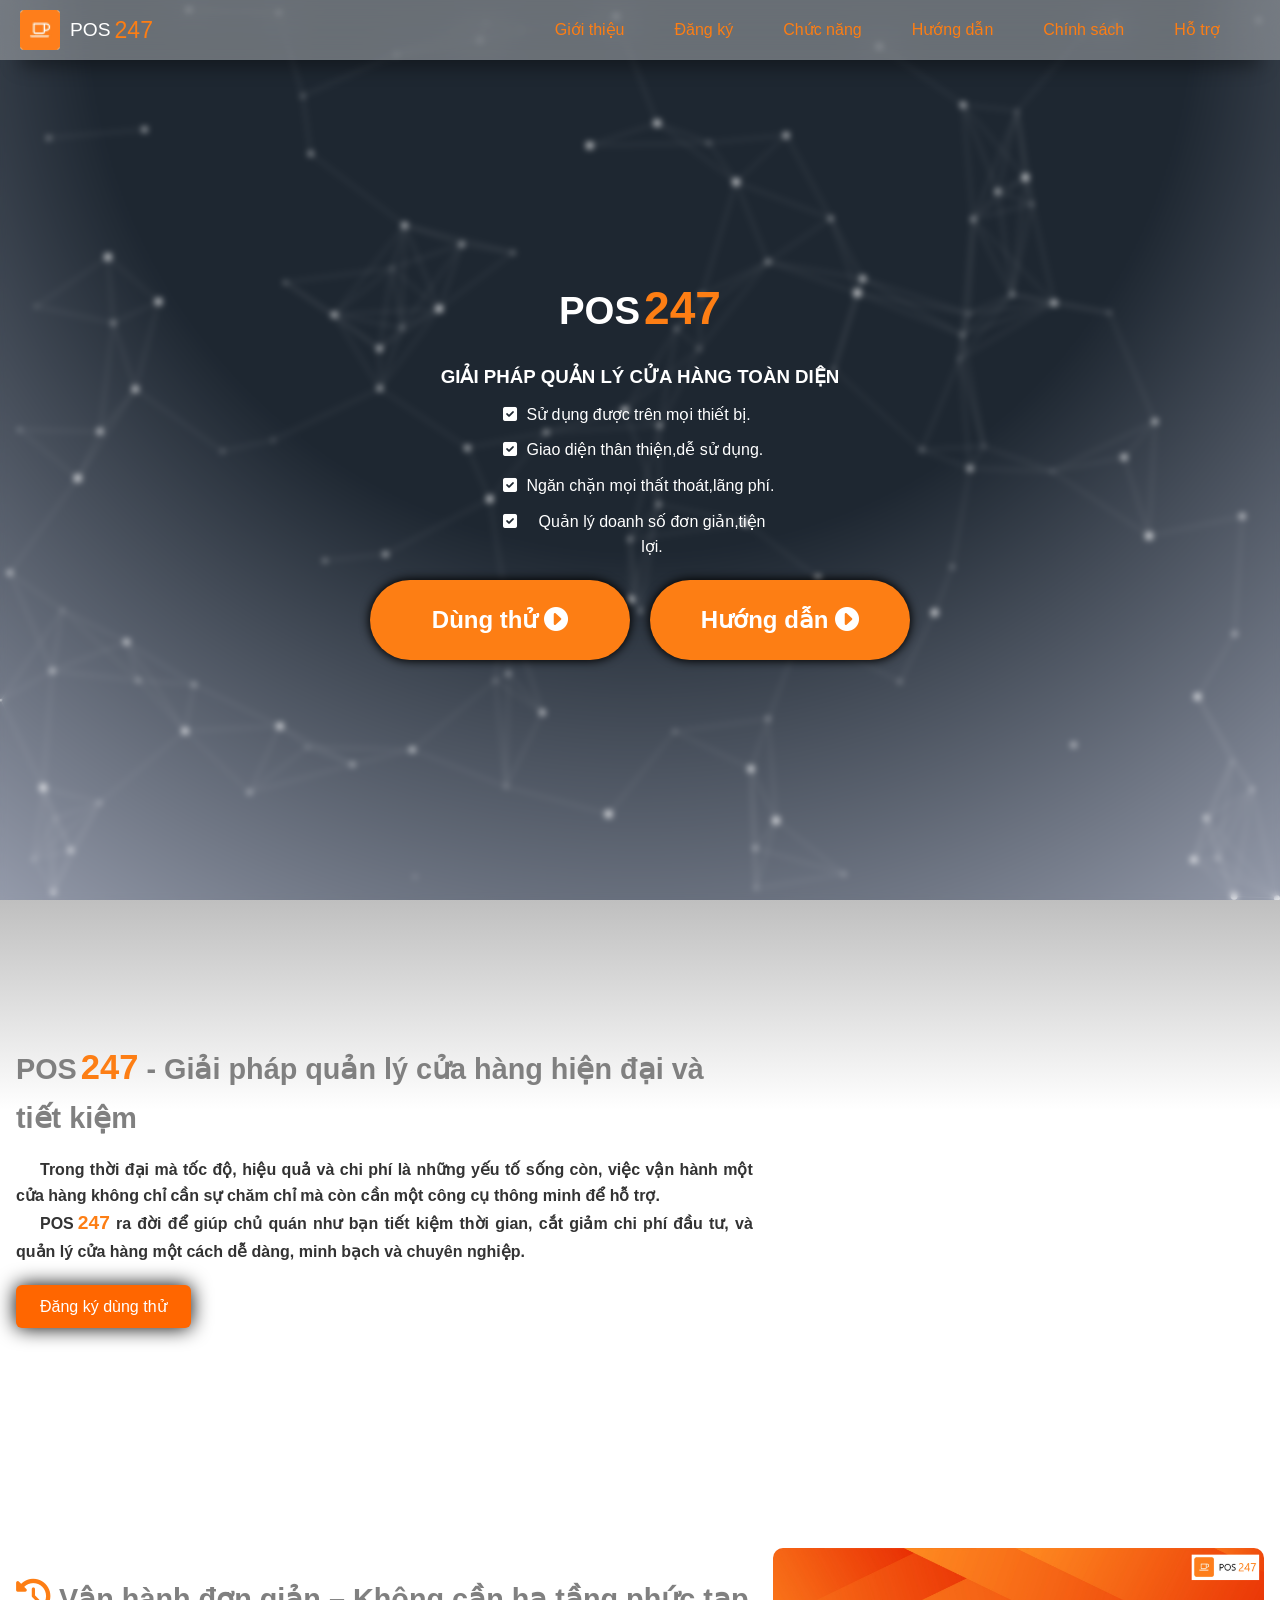
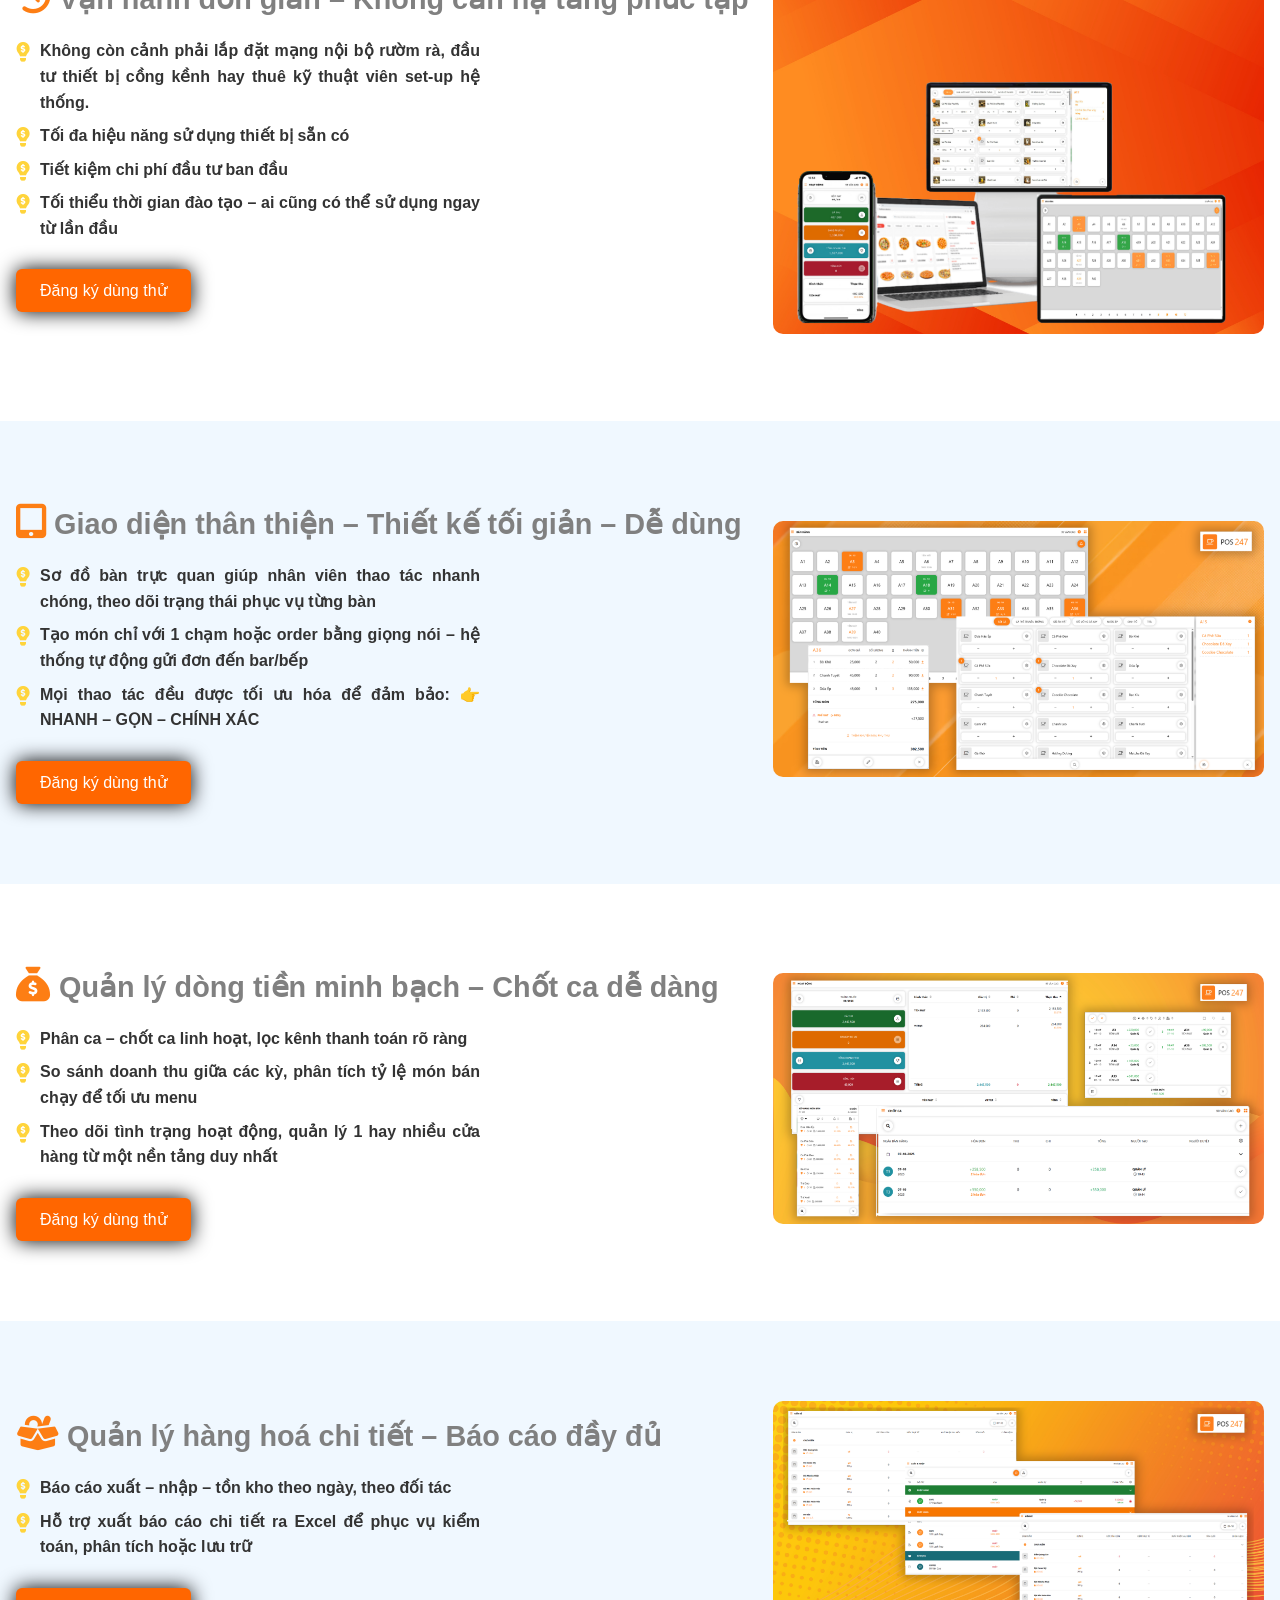
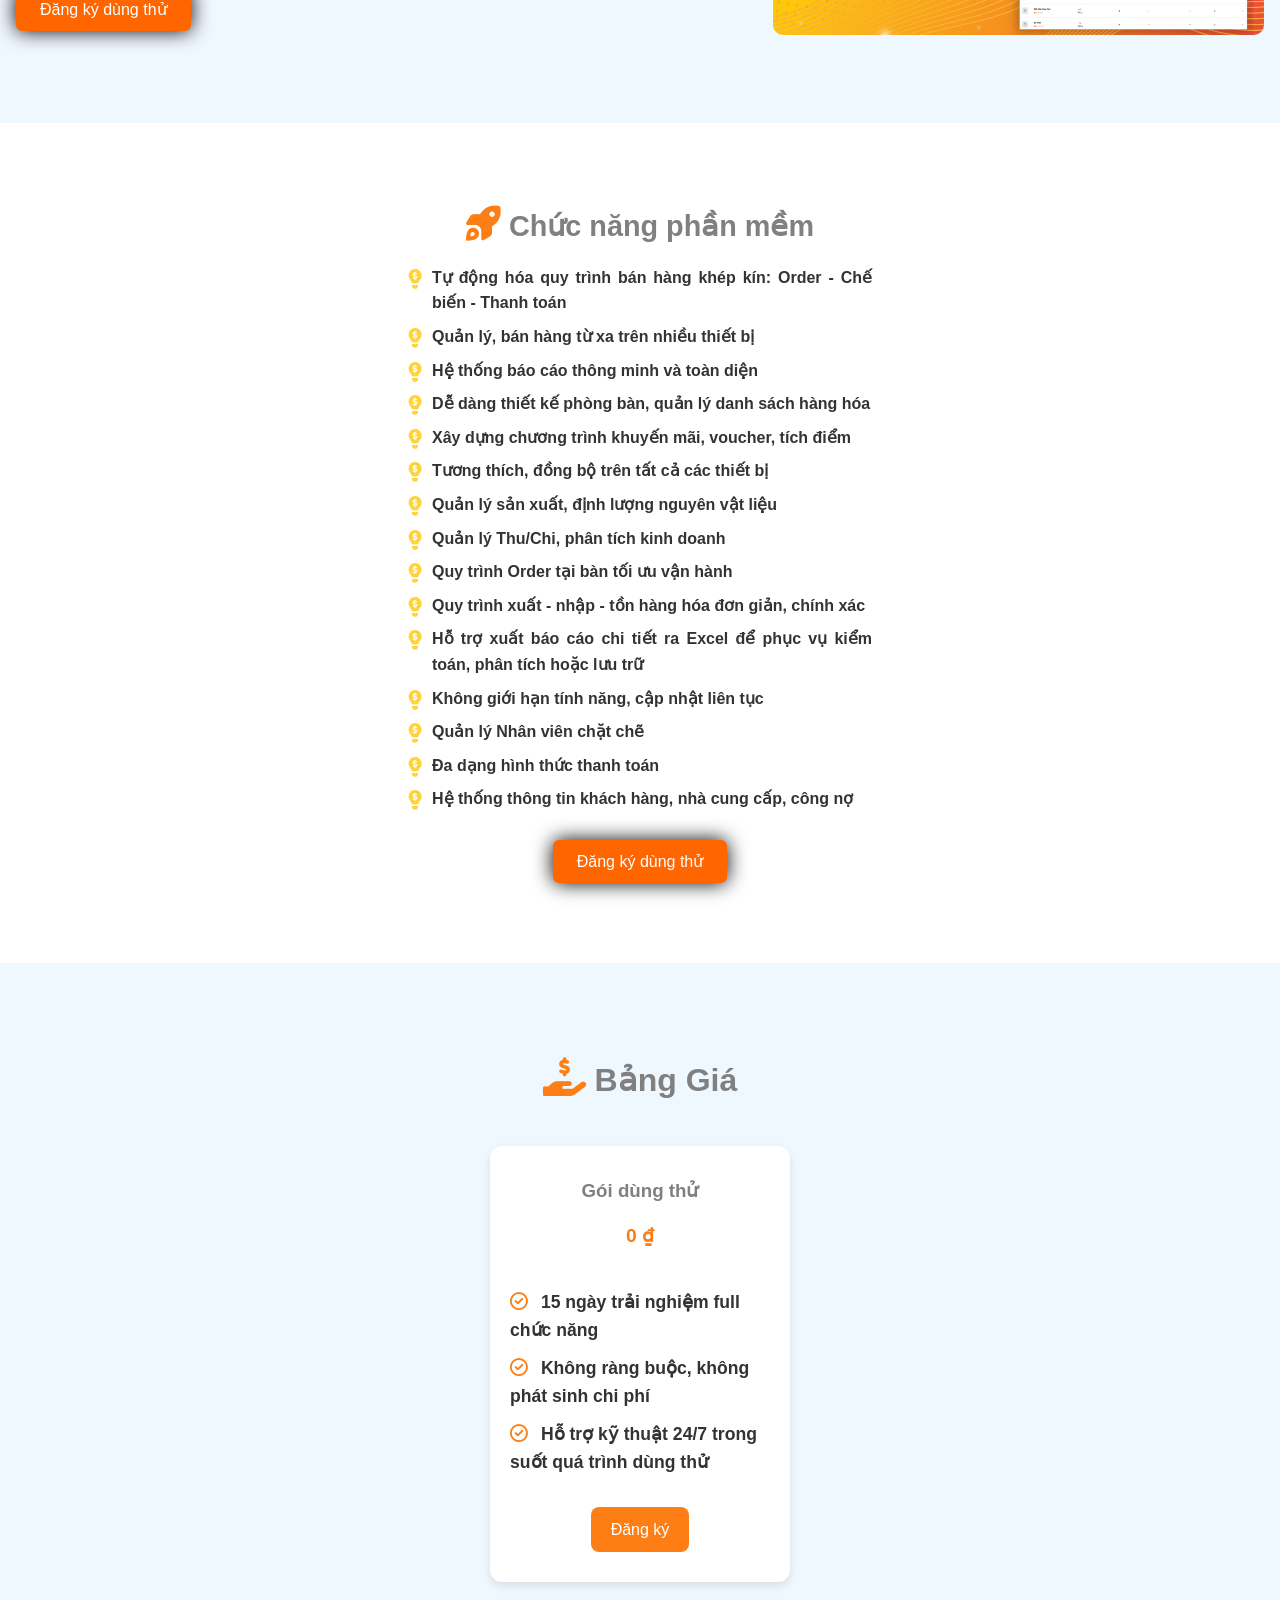
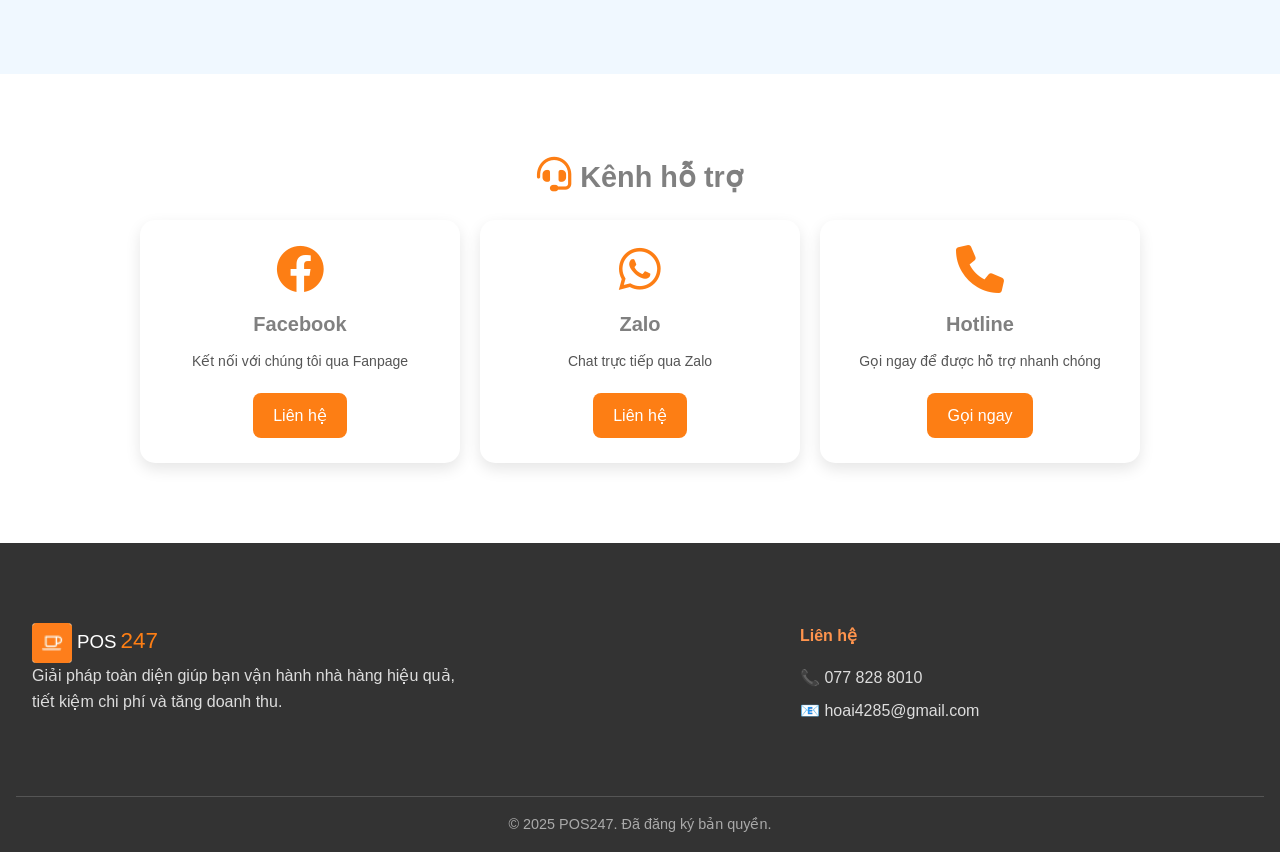
==== commit b481fcc0: "update" ====
--- a/index.html
+++ b/index.html
@@ -10,7 +10,7 @@
     />
     <meta
       name="keywords"
-      content="POS247, phần mềm bán hàng, quản lý nhà hàng, quản lý cửa hàng, phần mềm POS, Rova Solutions"
+      content="POS247, pos, 247, misa, kioviet, 365, sapo, cukcuk, ipos, mpos, pos365, phần mềm bán hàng, quản lý nhà hàng, quản lý cửa hàng, phần mềm POS, Rova Solutions"
     />
     <meta name="author" content="Rova Solutions" />
 
@@ -104,6 +104,29 @@
       }
     </script>
 
+    <!-- Structured Data: Video -->
+    <script type="application/ld+json">
+      {
+        "@context": "https://schema.org",
+        "@type": "VideoObject",
+        "name": "Giới thiệu phần mềm POS247 - Quản lý bán hàng toàn diện",
+        "description": "POS247 giúp cửa hàng, quán cà phê, nhà hàng và chuỗi kinh doanh quản lý bán hàng, nhân viên, đối tác, kho hàng và dòng tiền một cách hiệu quả.",
+        "thumbnailUrl": "https://img.youtube.com/vi/g8l3Cpz28xE/hqdefault.jpg",
+        "uploadDate": "2025-11-06",
+        "duration": "PT4M00S",
+        "contentUrl": "https://pos247.app/",
+        "embedUrl": "https://www.youtube.com/embed/g8l3Cpz28xE",
+        "publisher": {
+          "@type": "Organization",
+          "name": "Rova Solutions",
+          "logo": {
+            "@type": "ImageObject",
+            "url": "https://pos247.app/images/favicon-32x32.png"
+          }
+        }
+      }
+    </script>
+
     <!-- Stylesheets -->
     <link rel="stylesheet" href="index.css" />
     <link
@@ -194,7 +217,19 @@
               hiện đại và <span class="nowrap">tiết kiệm</span>
             </h2>
             <div class="image-mobile">
-              <div class="swiper mySwiper">
+              <div class="video">
+                <iframe
+                  width="100%"
+                  height="200px"
+                  src="https://www.youtube.com/embed/g8l3Cpz28xE?si=hgc01mZjIVWN3xaT"
+                  title="YouTube video player"
+                  frameborder="0"
+                  allow="accelerometer; autoplay; clipboard-write; encrypted-media; gyroscope; picture-in-picture; web-share"
+                  referrerpolicy="strict-origin-when-cross-origin"
+                  allowfullscreen
+                ></iframe>
+              </div>
+              <!-- <div class="swiper mySwiper">
                 <div class="swiper-wrapper">
                   <div class="swiper-slide">
                     <img src="/images/anh_9.png" alt="Ảnh 4" />
@@ -207,8 +242,9 @@
                   </div>
                 </div>
                 <div class="swiper-pagination"></div>
-              </div>
-            </div>
+              </div> -->
+            </div>
+
             <div class="paragraph">
               Trong thời đại mà tốc độ, hiệu quả và chi phí là những yếu tố sống
               còn, việc vận hành một <span class="nowrap">cửa hàng</span> không
@@ -222,7 +258,7 @@
             <button onclick="goApp()">Đăng ký dùng thử</button>
           </div>
           <div class="image">
-            <div class="swiper mySwiper">
+            <!-- <div class="swiper mySwiper">
               <div class="swiper-wrapper">
                 <div class="swiper-slide">
                   <img src="/images/anh_9.png" alt="Ảnh 4" />
@@ -237,7 +273,17 @@
               <div class="swiper-button-next"></div>
               <div class="swiper-button-prev"></div>
               <div class="swiper-pagination"></div>
-            </div>
+            </div> -->
+            <iframe
+              width="100%"
+              height="400px"
+              src="https://www.youtube.com/embed/g8l3Cpz28xE?si=hgc01mZjIVWN3xaT"
+              title="YouTube video player"
+              frameborder="0"
+              allow="accelerometer; autoplay; clipboard-write; encrypted-media; gyroscope; picture-in-picture; web-share"
+              referrerpolicy="strict-origin-when-cross-origin"
+              allowfullscreen
+            ></iframe>
           </div>
         </div>
       </div>
--- a/index.css
+++ b/index.css
@@ -113,7 +113,12 @@
   border-radius: 4px;
   background: transparent;
 }
-
+.image .video{
+  width: 100%;
+}
+.video iframe{
+  width: 100%;
+}
 .image img,
 .image-mobile img {
   width: 100%;
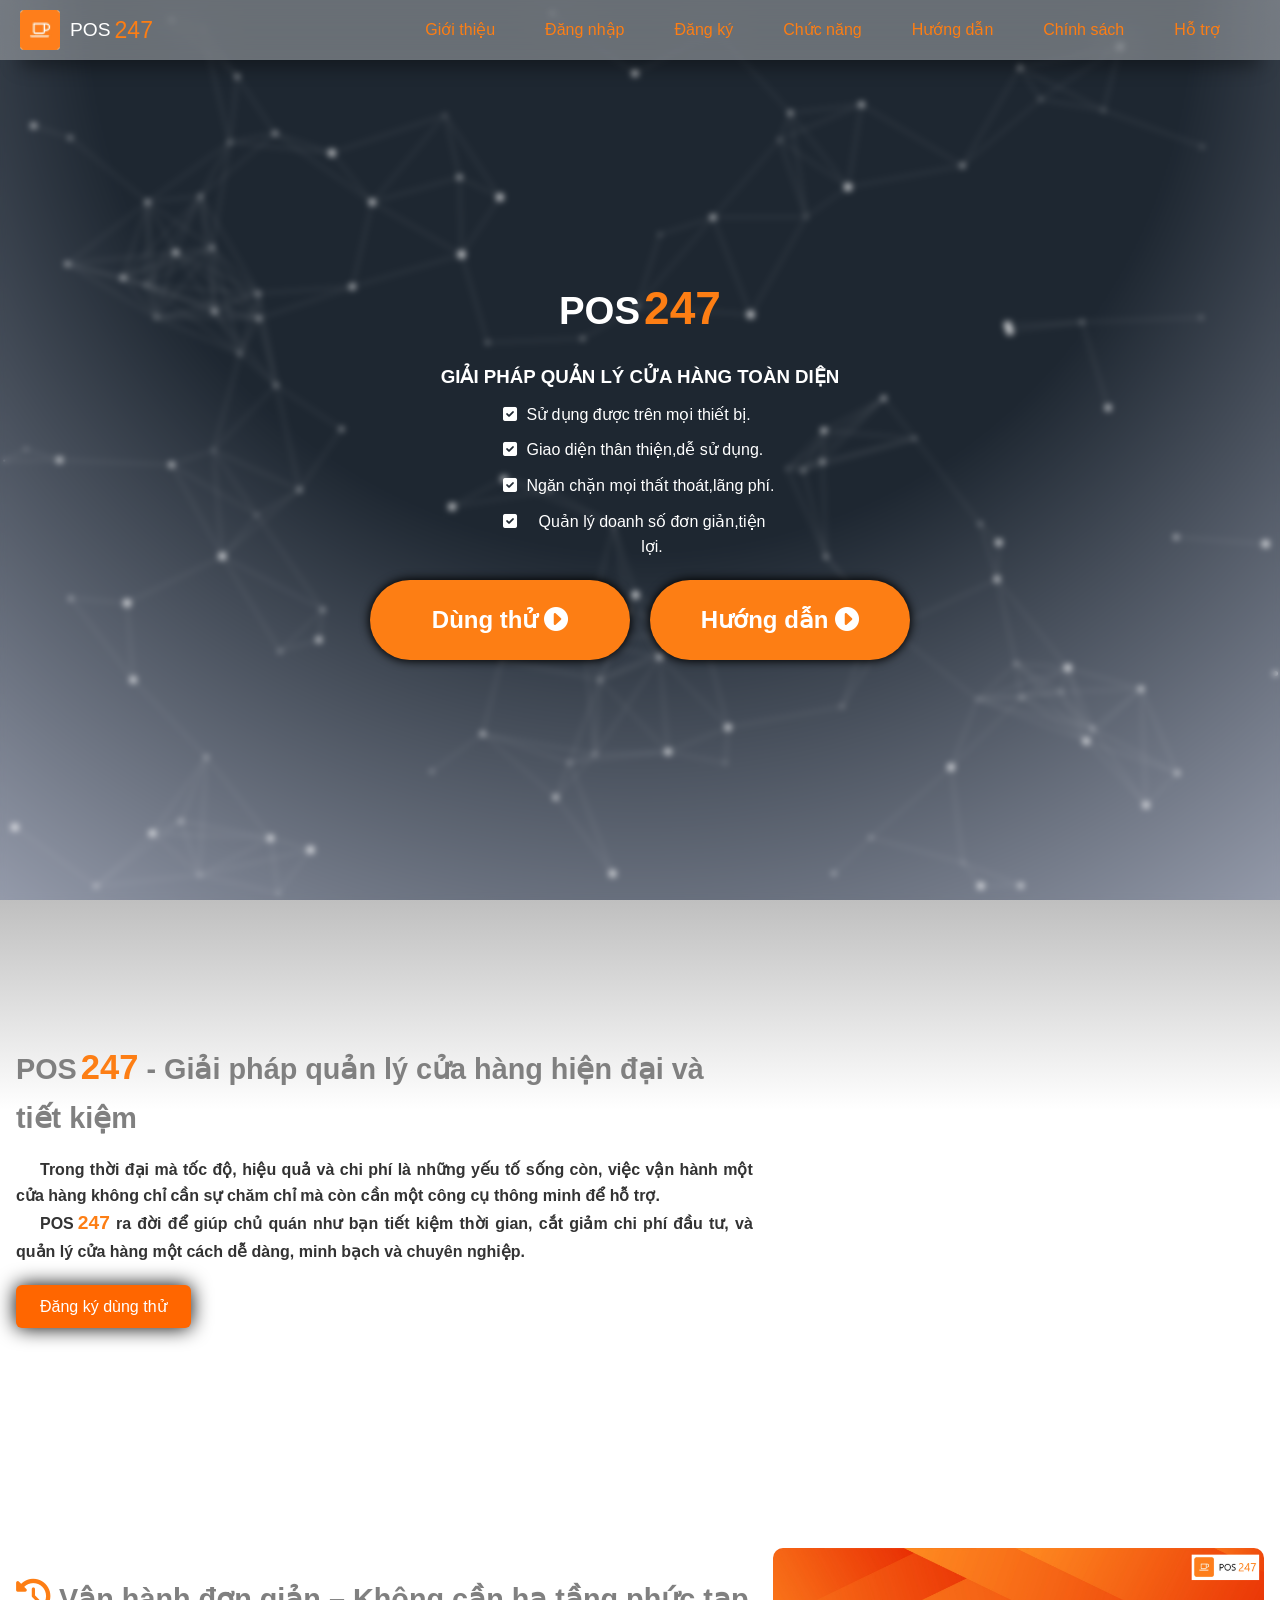
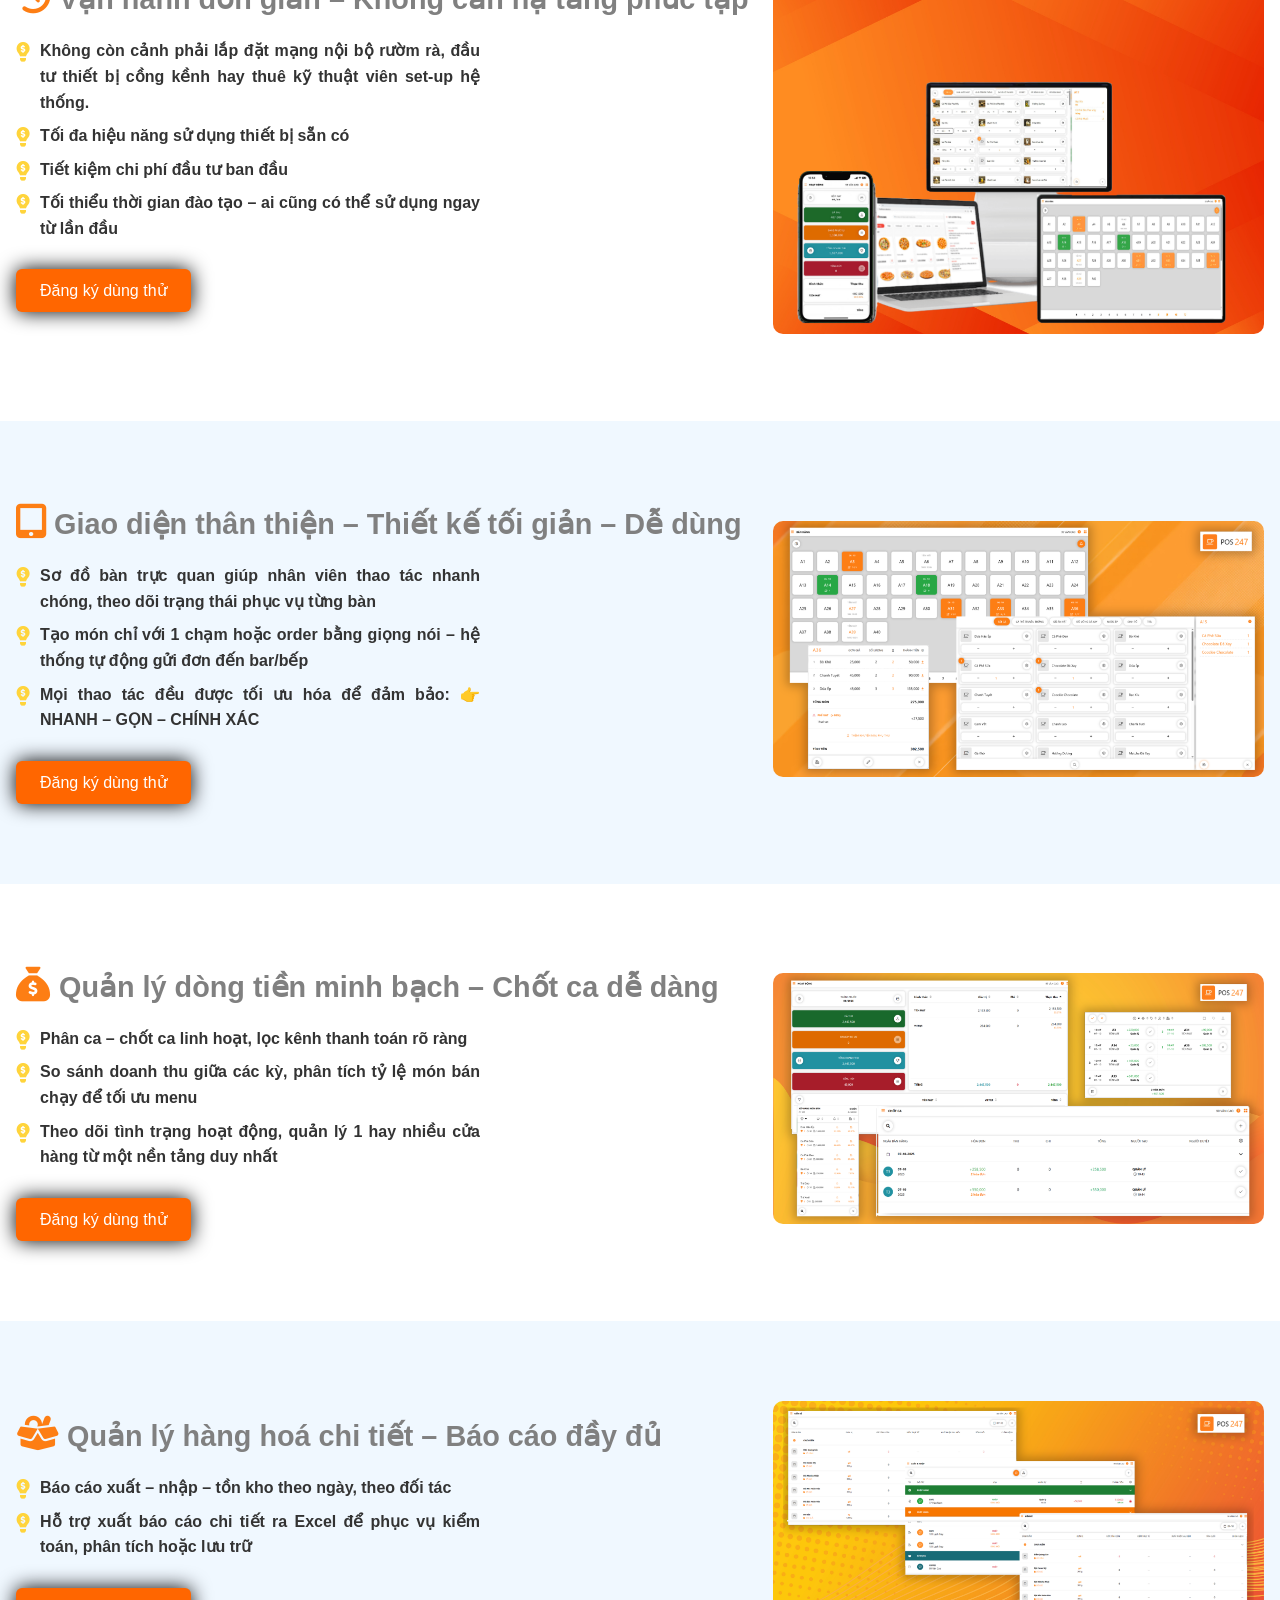
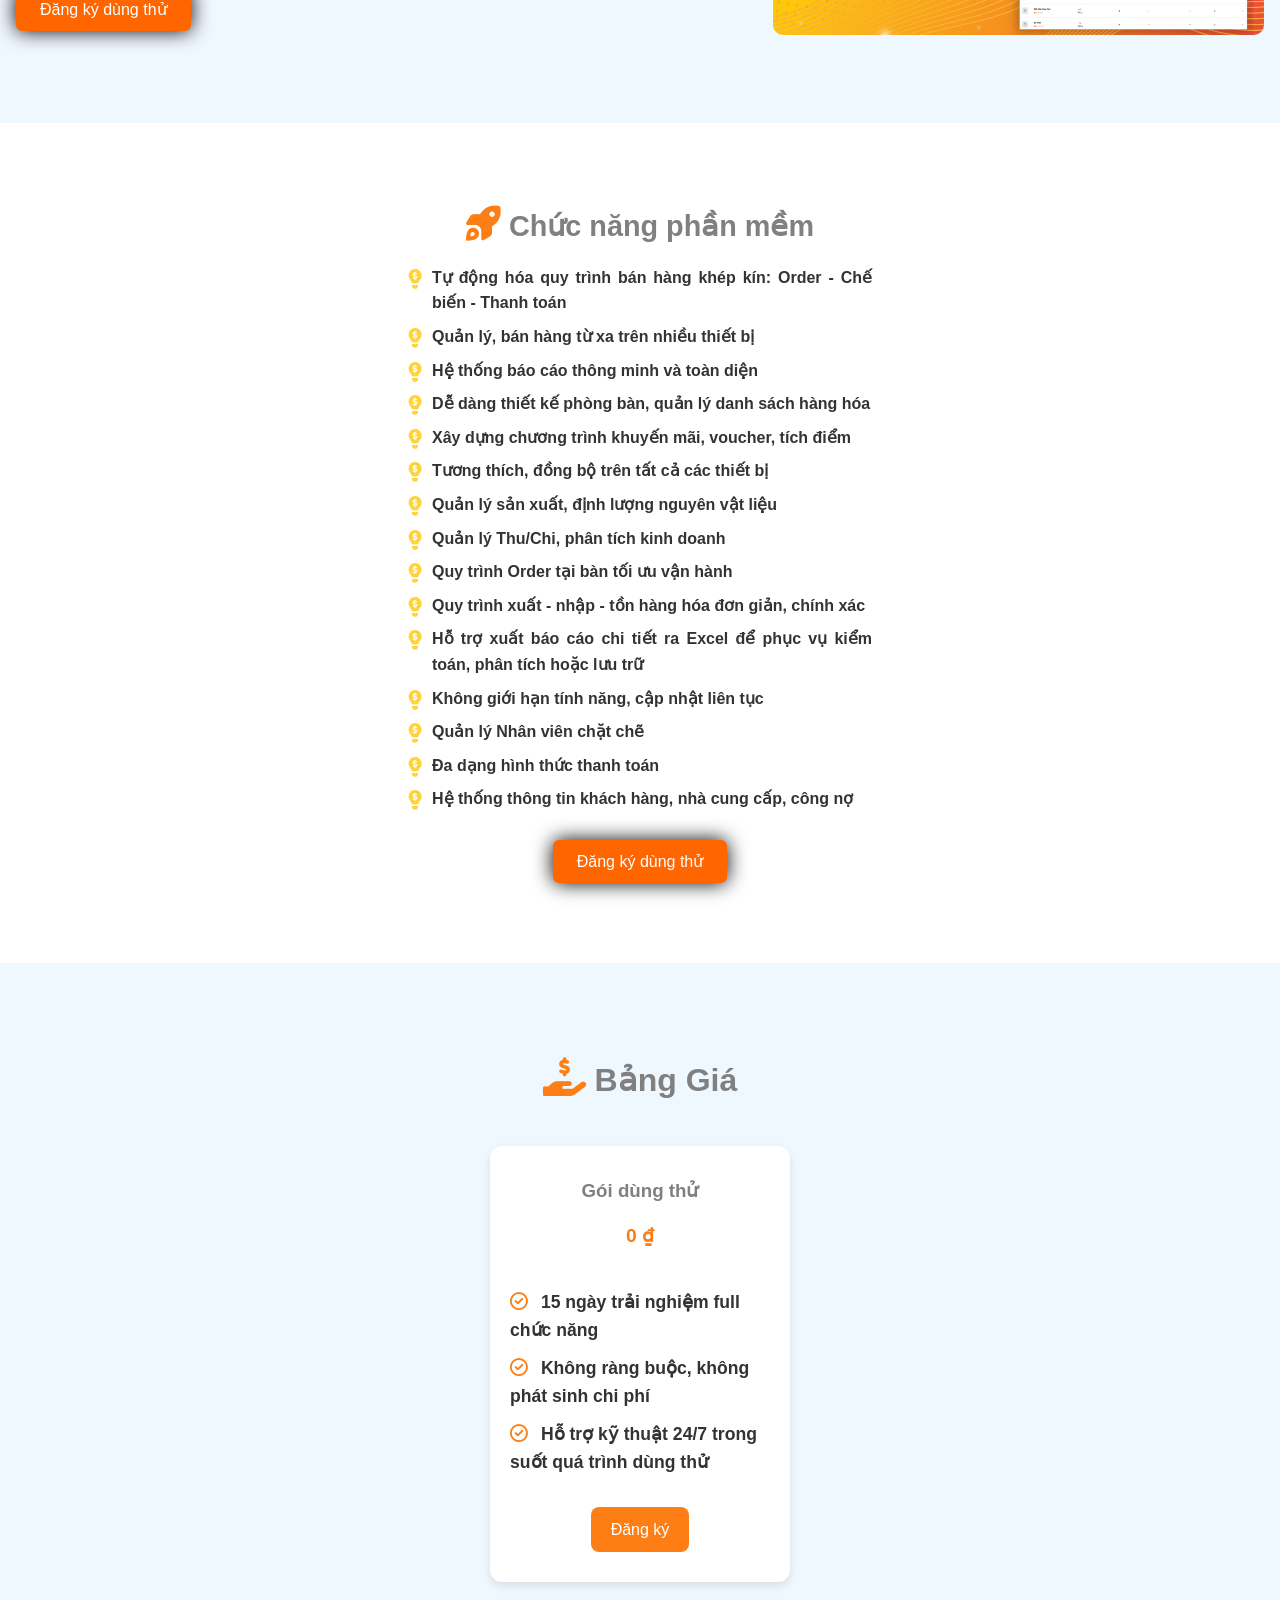
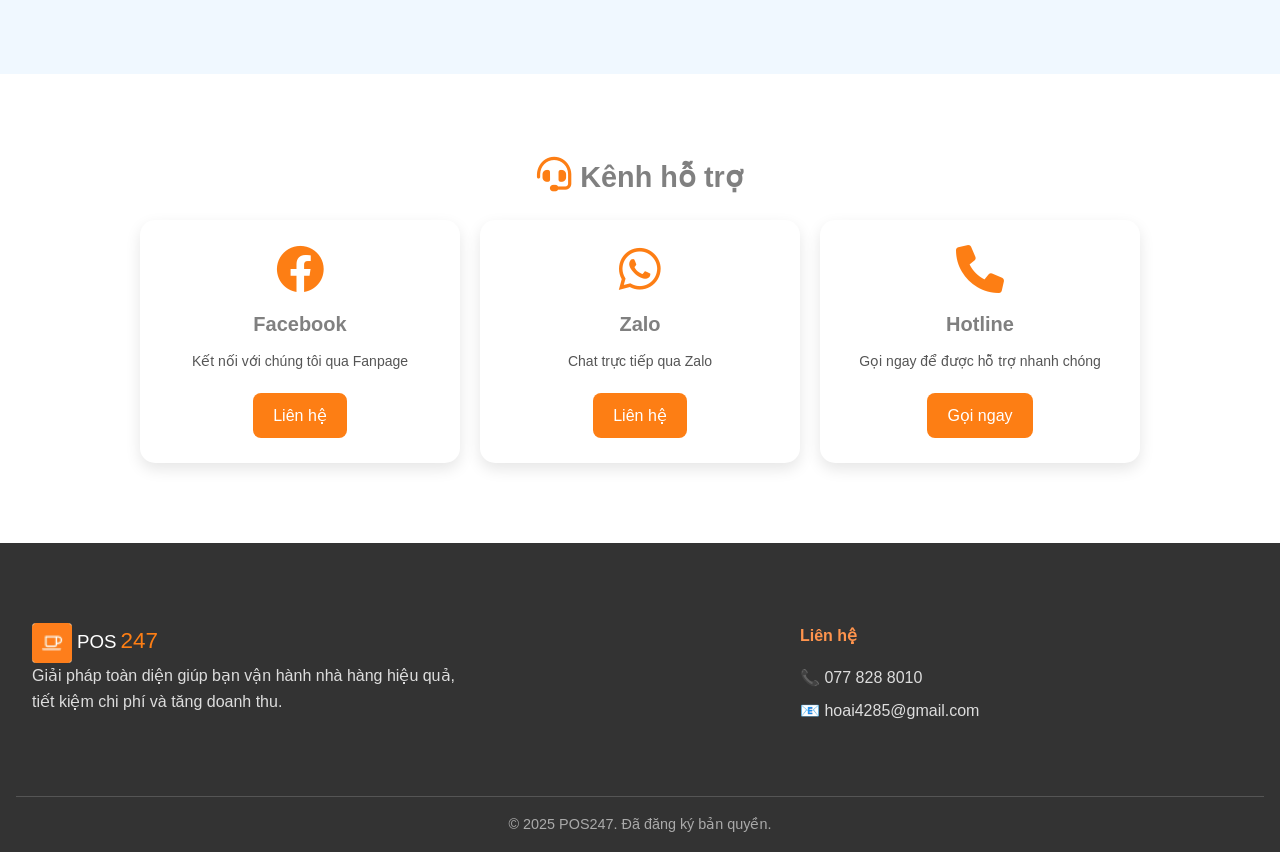
==== commit 71beff7f: "udpate" ====
--- a/index.html
+++ b/index.html
@@ -112,8 +112,8 @@
         "name": "Giới thiệu phần mềm POS247 - Quản lý bán hàng toàn diện",
         "description": "POS247 giúp cửa hàng, quán cà phê, nhà hàng và chuỗi kinh doanh quản lý bán hàng, nhân viên, đối tác, kho hàng và dòng tiền một cách hiệu quả.",
         "thumbnailUrl": "https://img.youtube.com/vi/g8l3Cpz28xE/hqdefault.jpg",
-        "uploadDate": "2025-11-06",
-        "duration": "PT4M00S",
+        "uploadDate": "2025-11-06T00:00:00+07:00",
+        "duration": "PT2M47S",
         "contentUrl": "https://pos247.app/",
         "embedUrl": "https://www.youtube.com/embed/g8l3Cpz28xE",
         "publisher": {
@@ -147,11 +147,10 @@
         <!-- Menu items -->
         <div class="nav-menu">
           <a class="smooth" href="#introduce">Giới thiệu</a>
+          <a href="https://web.pos247.app/" target="_blank">Đăng nhập</a>
           <a class="smooth" href="#subscribe">Đăng ký</a>
           <a class="smooth" href="#function">Chức năng</a>
-          <a href="https://pos247.app/docs/index.html" target="_blank"
-            >Hướng dẫn</a
-          >
+          <a href="https://pos247.app/docs/home" target="_blank">Hướng dẫn</a>
           <a href="https://pos247.app/privacy" target="_blank">Chính sách</a>
 
           <a class="smooth" href="#contact">Hỗ trợ</a>
@@ -162,9 +161,10 @@
     </div>
     <div class="nav-menu-mobile">
       <a class="smooth" href="#introduce">Giới thiệu</a>
+      <a href="https://web.pos247.app/" target="_blank">Đăng nhập</a>
       <a class="smooth" href="#subscribe">Đăng ký</a>
       <a class="smooth" href="#function">Chức năng</a>
-      <a href="https://pos247.app/docs/index.html" target="_blank">Hướng dẫn</a>
+      <a href="https://pos247.app/docs/home" target="_blank">Hướng dẫn</a>24
       <a href="https://pos247.app/privacy" target="_blank">Chính sách</a>
       <a class="smooth" href="#contact">Hỗ trợ</a>
     </div>
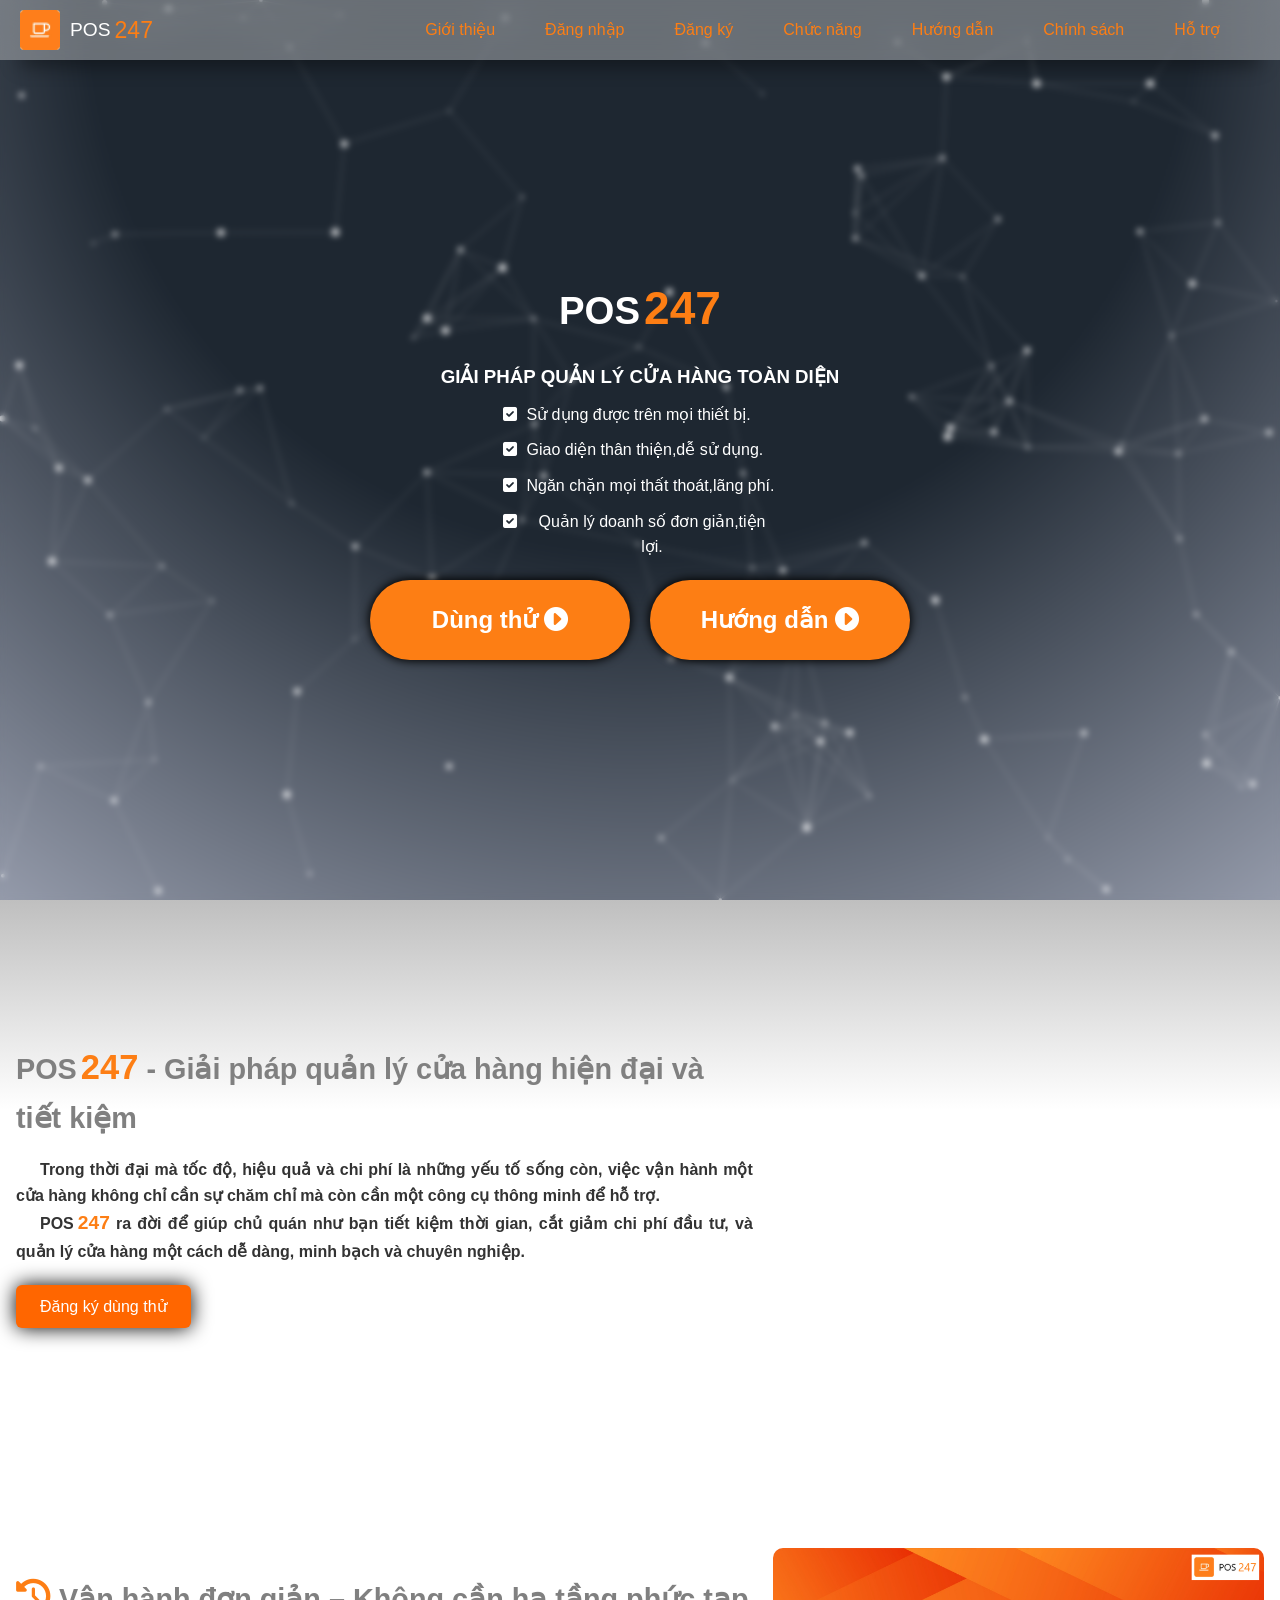
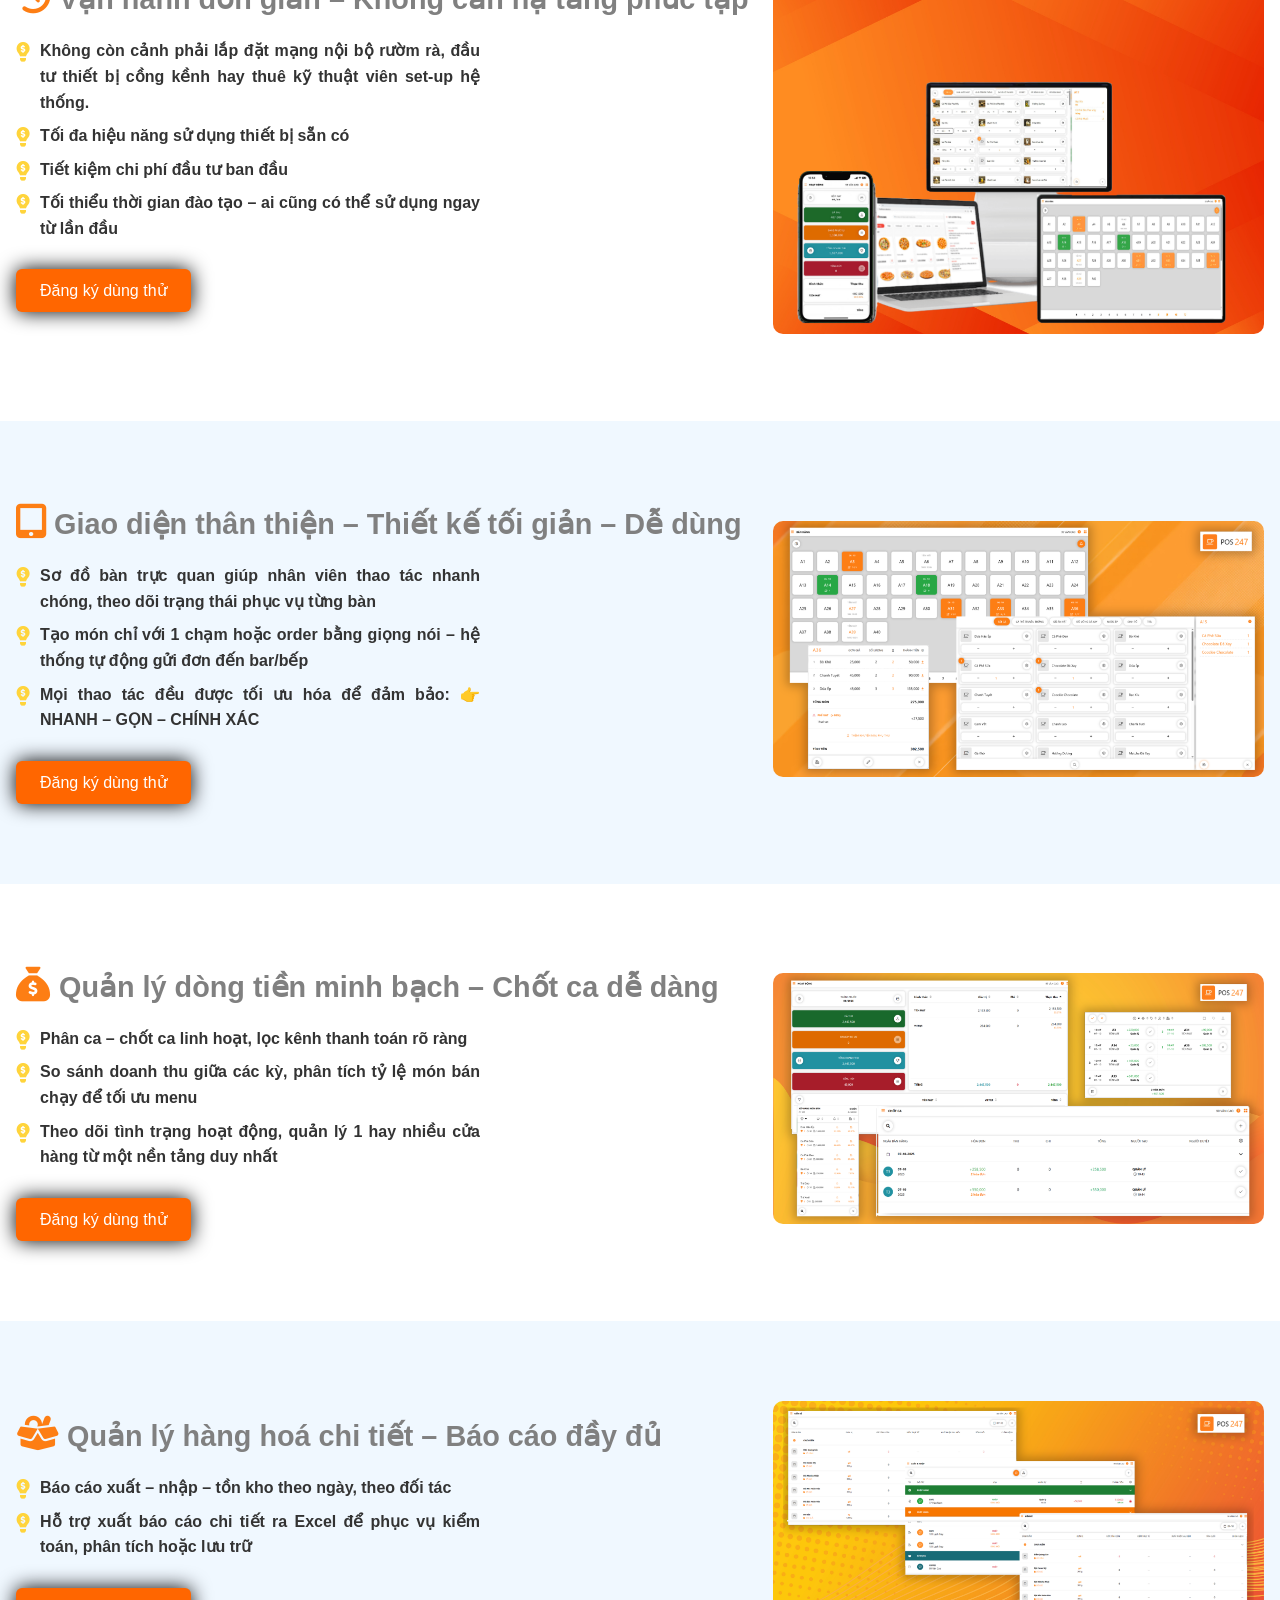
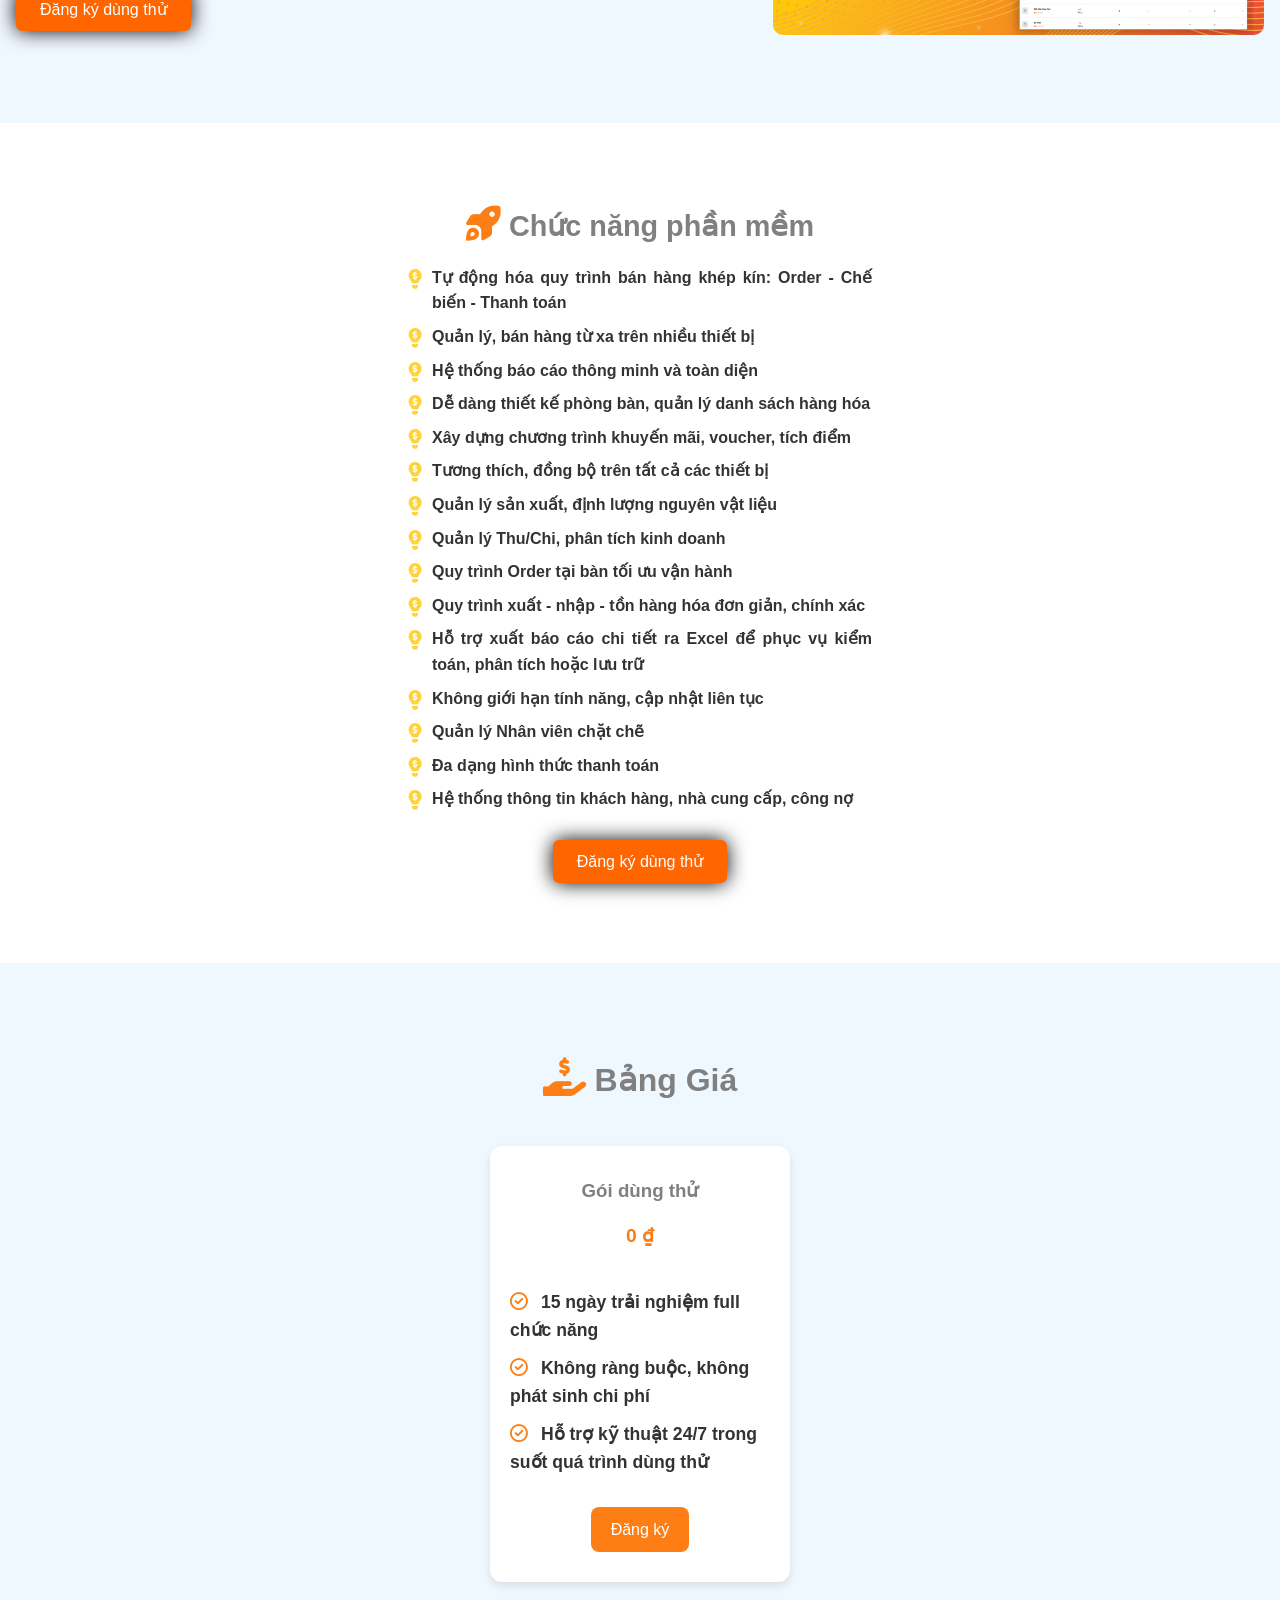
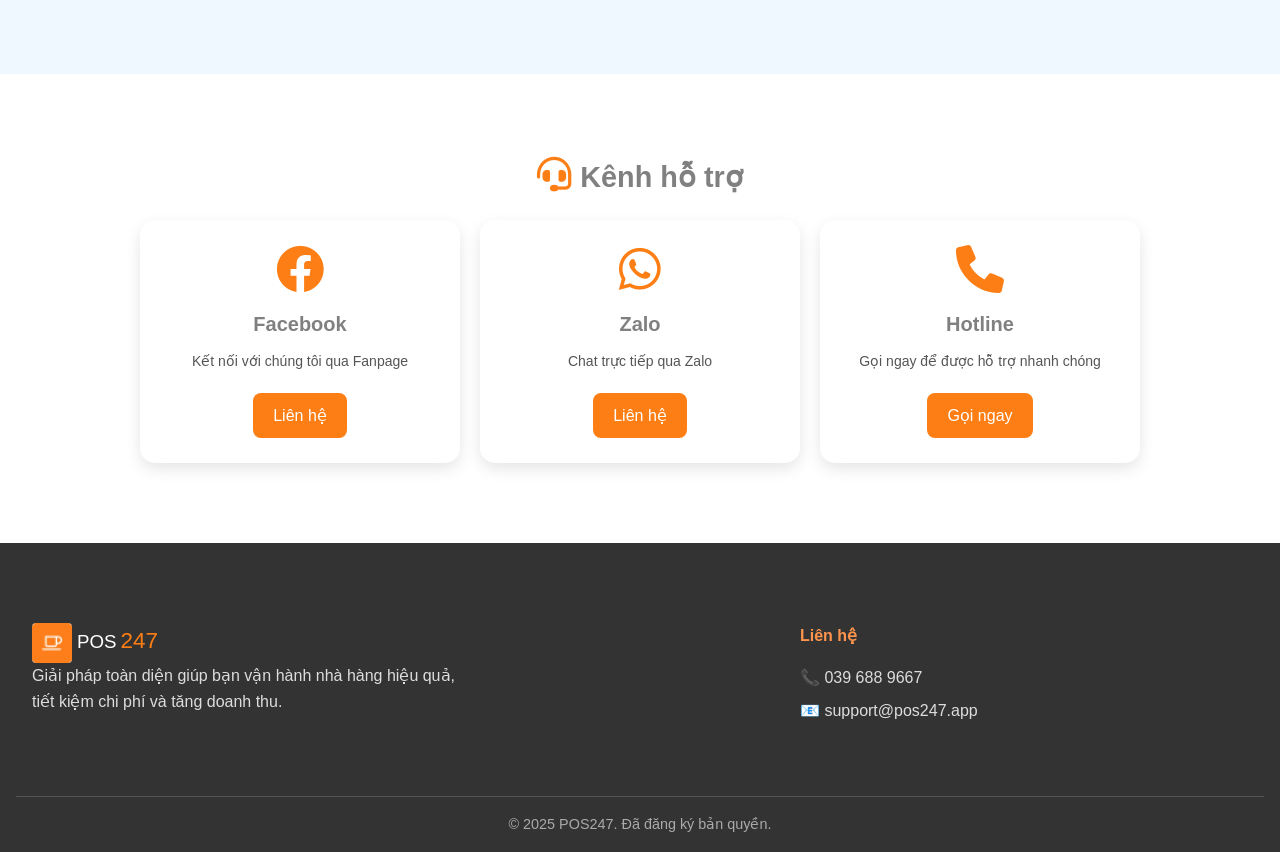
==== commit 3984824e: "update" ====
--- a/index.html
+++ b/index.html
@@ -99,7 +99,7 @@
         ],
         "sameAs": [
           "https://www.facebook.com/pos247app",
-          "https://zalo.me/0778288010"
+          "https://zalo.me/0772209215"
         ]
       }
     </script>
@@ -164,7 +164,7 @@
       <a href="https://web.pos247.app/" target="_blank">Đăng nhập</a>
       <a class="smooth" href="#subscribe">Đăng ký</a>
       <a class="smooth" href="#function">Chức năng</a>
-      <a href="https://pos247.app/docs/home" target="_blank">Hướng dẫn</a>24
+      <a href="https://pos247.app/docs/home" target="_blank">Hướng dẫn</a>
       <a href="https://pos247.app/privacy" target="_blank">Chính sách</a>
       <a class="smooth" href="#contact">Hỗ trợ</a>
     </div>
@@ -664,7 +664,7 @@
                 <!-- thay icon zalo tùy font -->
                 <h3>Zalo</h3>
                 <p>Chat trực tiếp qua Zalo</p>
-                <a href="https://zalo.me/0778288010" target="_blank" class="btn"
+                <a href="https://zalo.me/0772209215" target="_blank" class="btn"
                   >Liên hệ</a
                 >
               </div>
@@ -674,7 +674,7 @@
                 <i class="fa-solid fa-phone fa-3x"></i>
                 <h3>Hotline</h3>
                 <p>Gọi ngay để được hỗ trợ nhanh chóng</p>
-                <a href="tel:0123456789" class="btn">Gọi ngay</a>
+                <a href="tel:0396889667" class="btn">Gọi ngay</a>
               </div>
             </div>
           </div>
@@ -698,8 +698,8 @@
         <div class="footer-column">
           <h4>Liên hệ</h4>
           <ul>
-            <li>📞 077 828 8010</li>
-            <li>📧 hoai4285@gmail.com</li>
+            <li>📞 039 688 9667</li>
+            <li>📧 support@pos247.app</li>
           </ul>
         </div>
       </div>
@@ -709,12 +709,12 @@
       </div>
     </footer>
     <div class="popup-zalo">
-      <a href="https://zalo.me/0778288010" target="_blank" class="btn">
+      <a href="https://zalo.me/0772209215" target="_blank" class="btn">
         <img src="/images//zalo_icon.png" />
       </a>
     </div>
     <div class="popup-phone">
-      <a href="tel:0772209215"><i class="fa-solid fa-phone-volume"></i></a>
+      <a href="tel:0396889667"><i class="fa-solid fa-phone-volume"></i></a>
     </div>
   </body>
   <script src="https://cdn.jsdelivr.net/npm/swiper@11/swiper-bundle.min.js"></script>
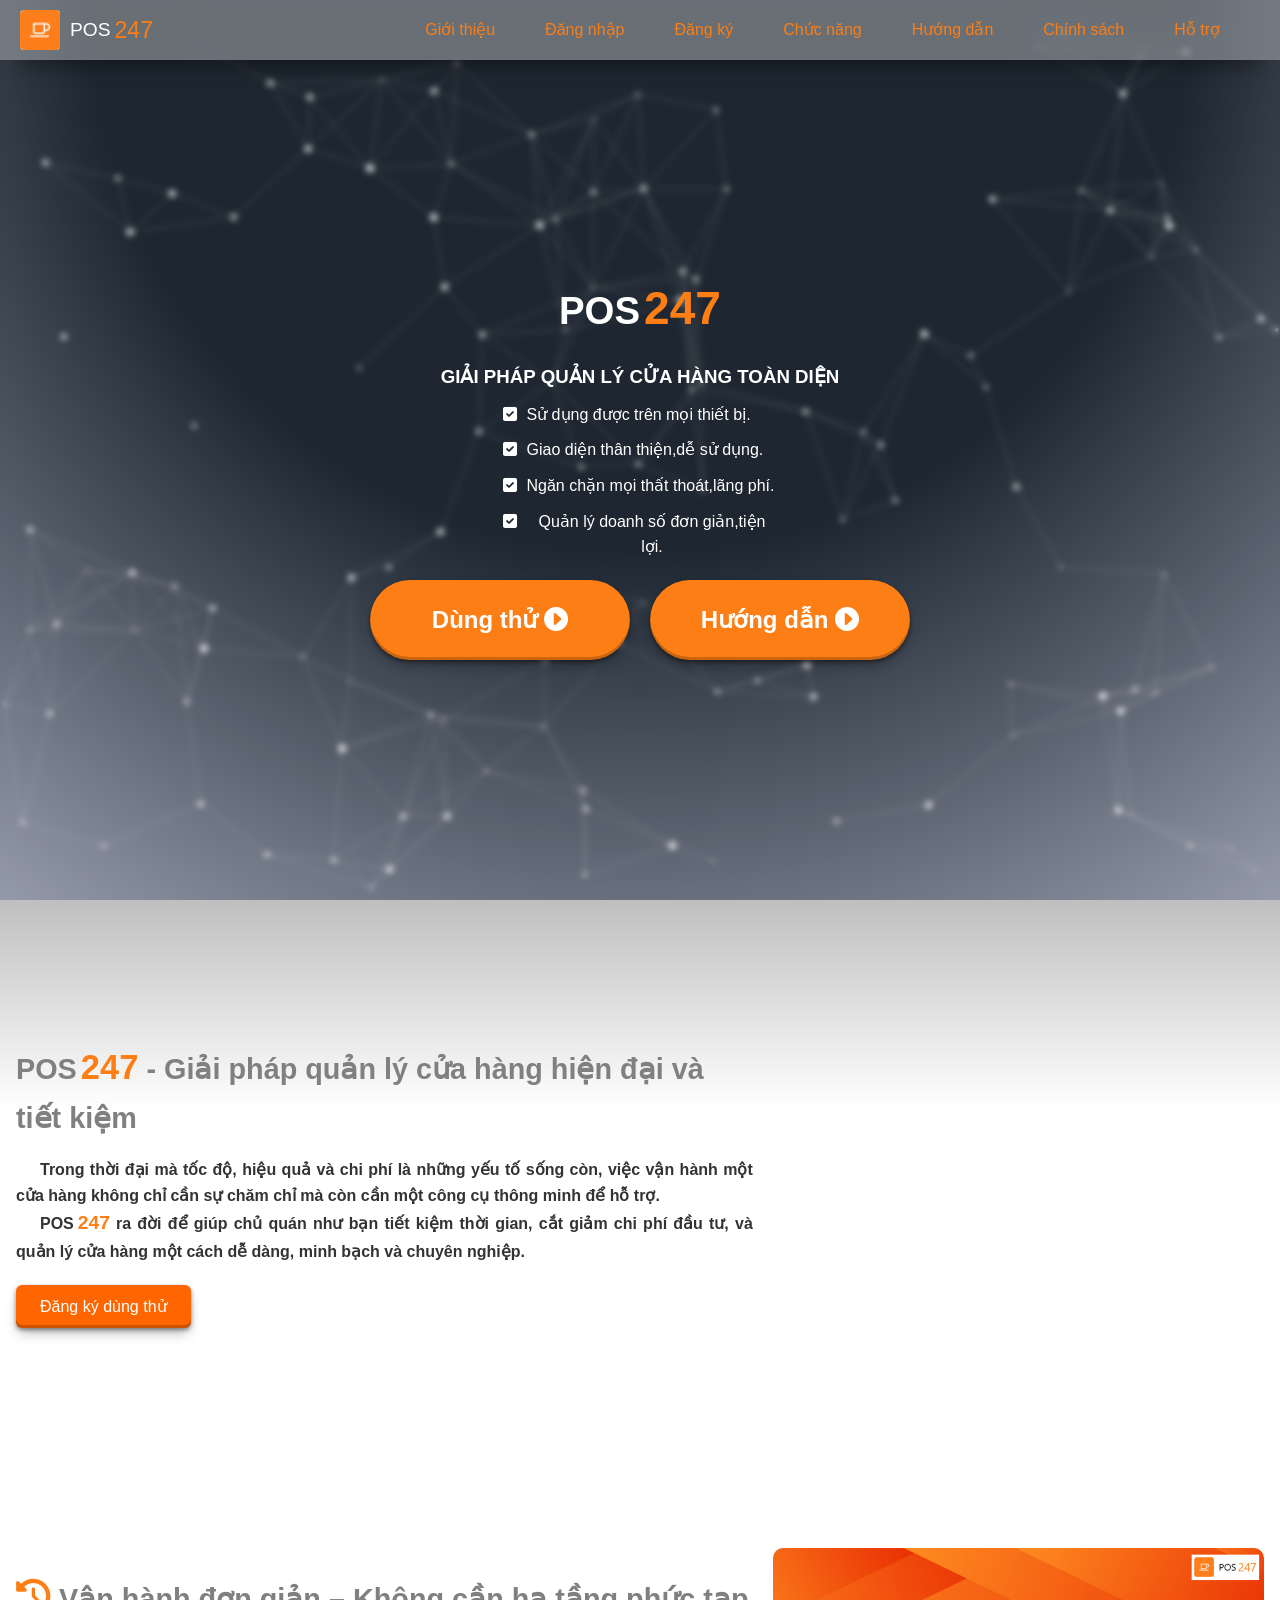
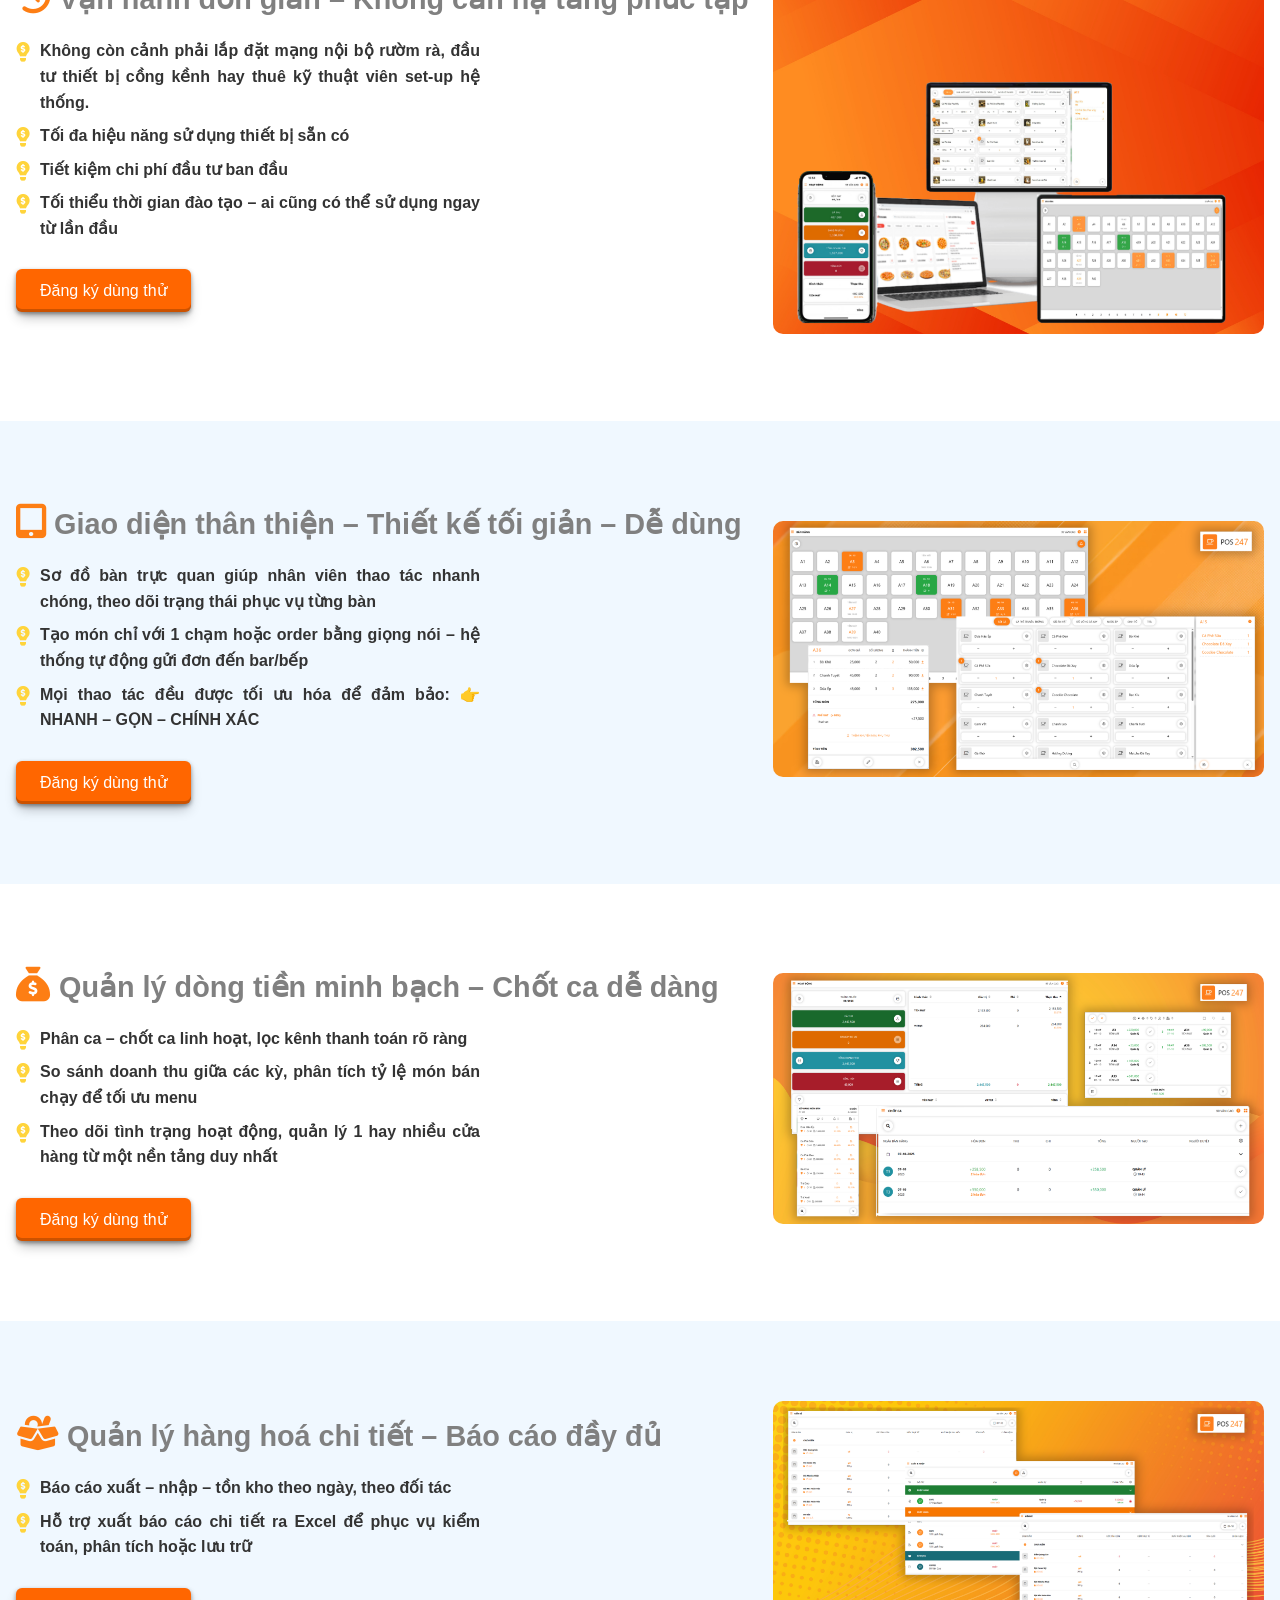
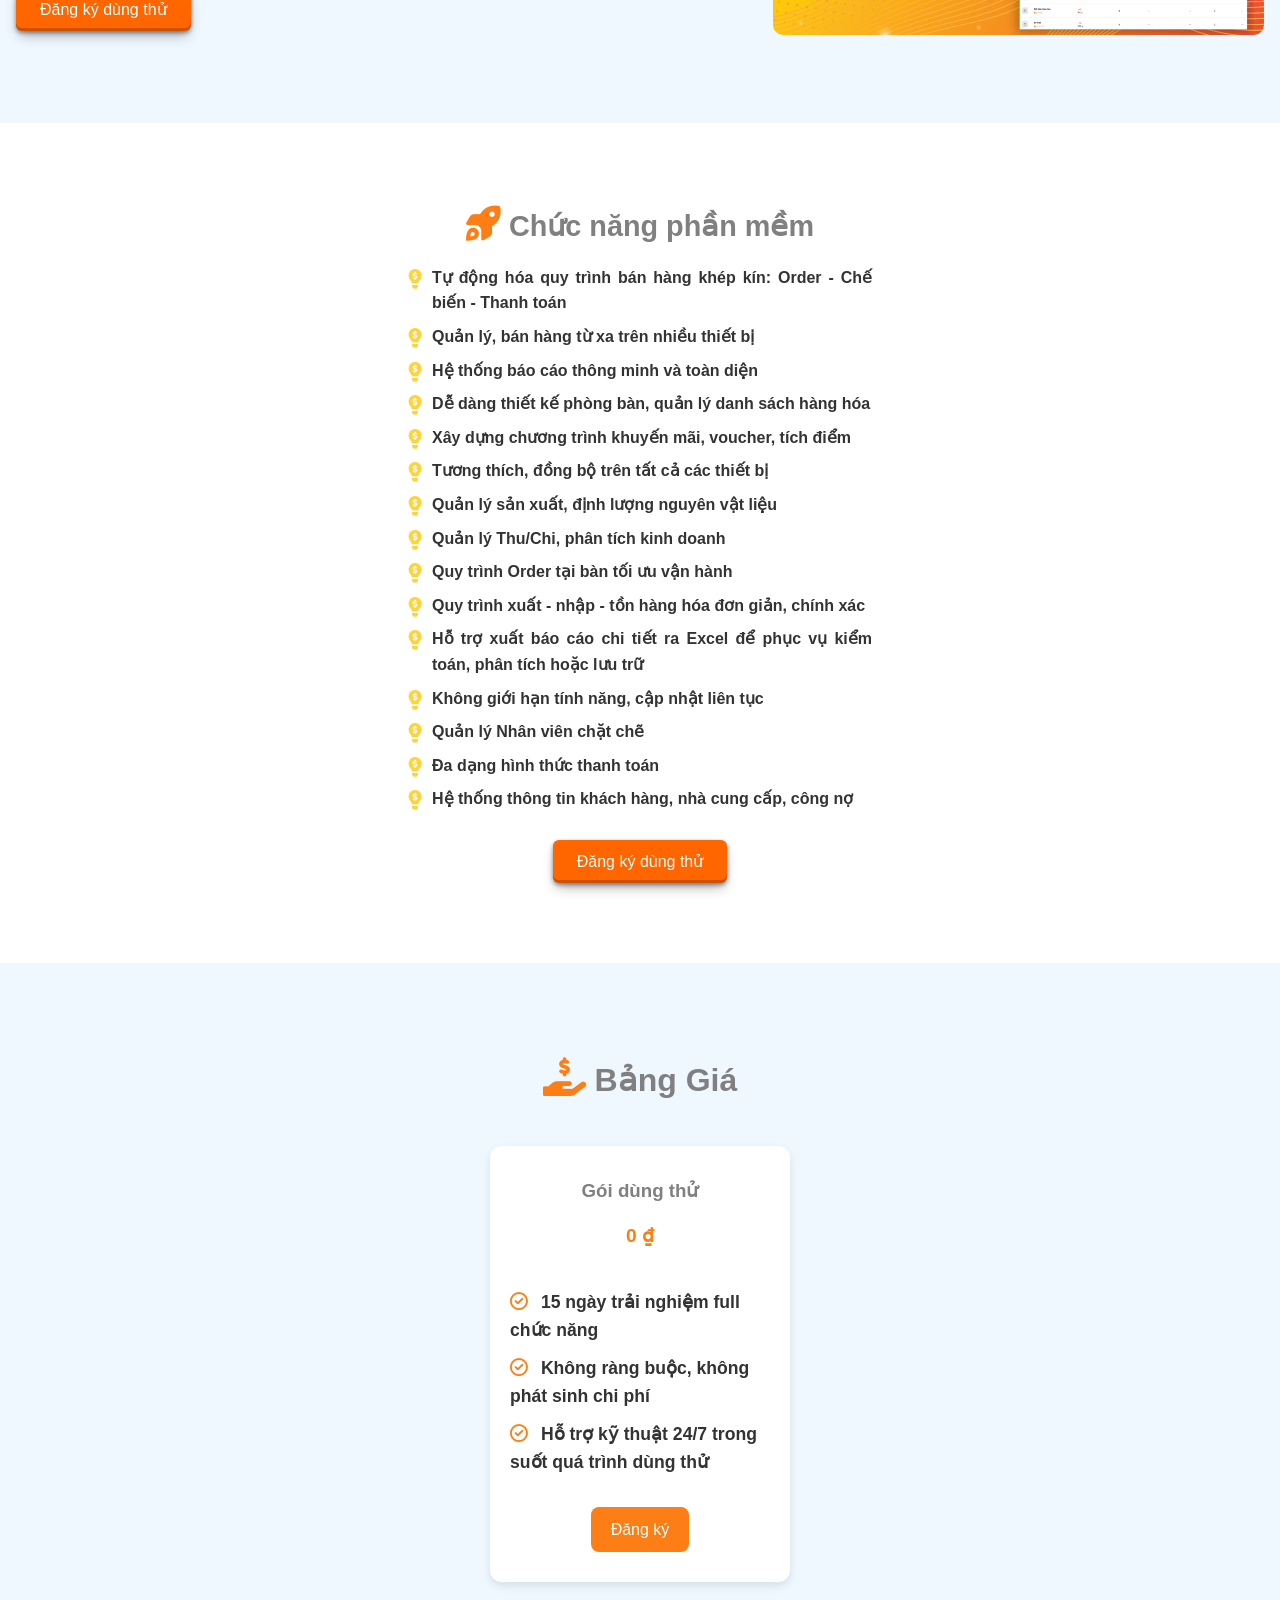
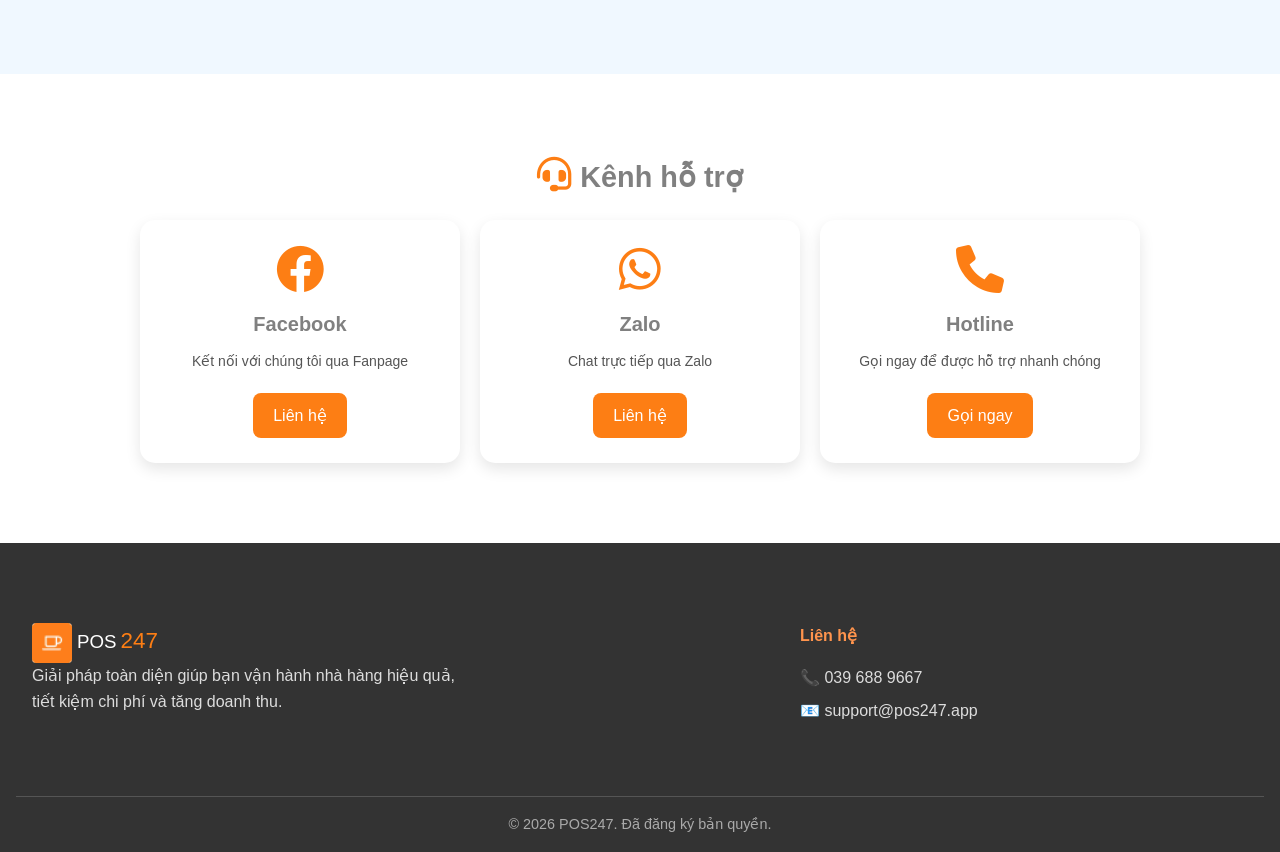
==== commit 63c89049: "update" ====
--- a/index.html
+++ b/index.html
@@ -705,7 +705,7 @@
       </div>
 
       <div class="footer-bottom">
-        <p>&copy; 2025 POS247. Đã đăng ký bản quyền.</p>
+        <p>&copy; 2026 POS247. Đã đăng ký bản quyền.</p>
       </div>
     </footer>
     <div class="popup-zalo">
--- a/index.css
+++ b/index.css
@@ -168,11 +168,12 @@
   border-radius: 40px;
   border: none;
   outline: none;
-  box-shadow: black 0px 0px 10px 1px;
-  transition: background-color 0.1s ease;
+  box-shadow: rgba(0, 0, 0, 0.4) 0px 2px 4px, rgba(0, 0, 0, 0.3) 0px 7px 13px -3px, rgba(0, 0, 0, 0.2) 0px -3px 0px inset;
+  transition: background-color 0.3s ease;
+
 }
 .btn-action button:hover {
-  background: white;
+  background-color: white;
   color: #fd7e14;
 }
 button {
@@ -183,13 +184,13 @@
   border: none;
   border-radius: 6px;
   cursor: pointer;
-  transition: background-color 0.3s ease;
-  box-shadow: black 0px 0px 20px;
+  transition: transform 0.3s ease;
+  box-shadow: rgba(0, 0, 0, 0.4) 0px 2px 4px, rgba(0, 0, 0, 0.3) 0px 7px 13px -3px, rgba(0, 0, 0, 0.2) 0px -3px 0px inset;
 }
 
 button:hover {
-  background-color: white;
-  color: #fd7e14;
+  transform: translateY(-5px);
+  background-color: orangered;
 }
 
 .hero {
@@ -401,6 +402,12 @@
   flex-direction: row-reverse;
   justify-content: space-between;
   padding-right: 20px;
+  transition: transform 0.3s ease;
+}
+
+.nav-menu a:hover{
+  transform: translateY(-2px);
+  color: orangered;
 }
 /* Nút hành động */
 .nav-actions .btn-primary {
@@ -517,6 +524,13 @@
   display: flex;
   flex-direction: column;
   align-items: center;
+  transition: transform 0.3s ease;
+}
+
+.pricing-card:hover {
+  border-bottom: 2px solid #fd7e14;
+  transform: translateY(-5px);
+  cursor: pointer;
 }
 .pricing-card .price {
   font-weight: 800;
@@ -574,19 +588,14 @@
   border-radius: 8px;
   text-decoration: none;
   margin-top: auto;
-  transition: 0.3s;
+  transition: background-color 0.3s ease;
 }
 
 .pricing-card .btn:hover {
-  background: wheat;
-  color: #fd7e14;
-}
-
-.pricing-card:hover {
-  border: 2px solid #fd7e14;
-  transform: scale(1.05);
-  cursor: pointer;
-}
+  background-color: orangered;
+  color: white;
+}
+
 
 /* nổi bật gói Standard */
 .featured {
@@ -636,7 +645,8 @@
 }
 
 .contact-card:hover {
-  transform: translateY(-10px);
+  border-bottom: 2px solid #fd7e14;
+  transform: translateY(-5px);
 }
 
 .contact-card i {
@@ -662,12 +672,12 @@
   background: #fd7e14;
   color: #fff;
   text-decoration: none;
-  transition: background 0.3s ease;
+  transition: background-color 0.3s ease;
 }
 
 .contact-card .btn:hover {
-  background: wheat;
-  color: #fd7e14;
+  background-color: orangered;
+  color: white;
 }
 .contact-card h3 {
   color: grey;
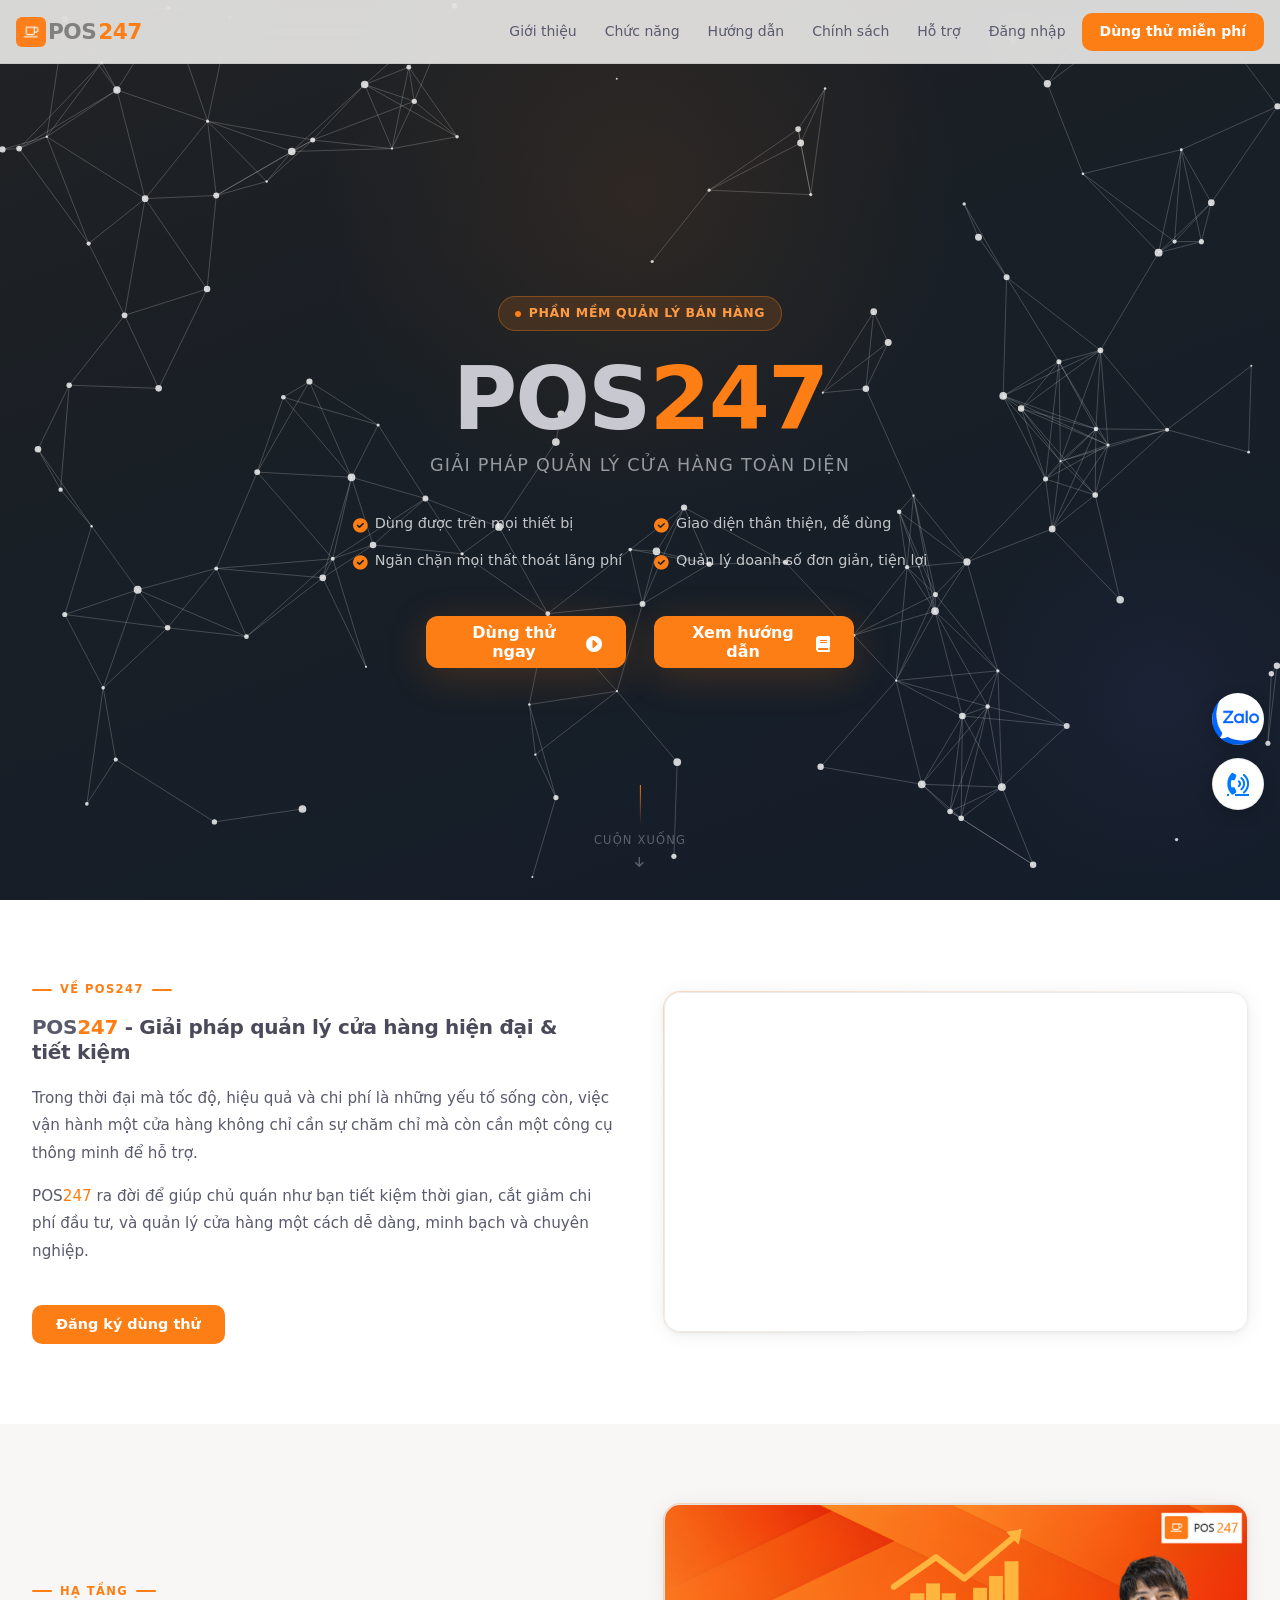
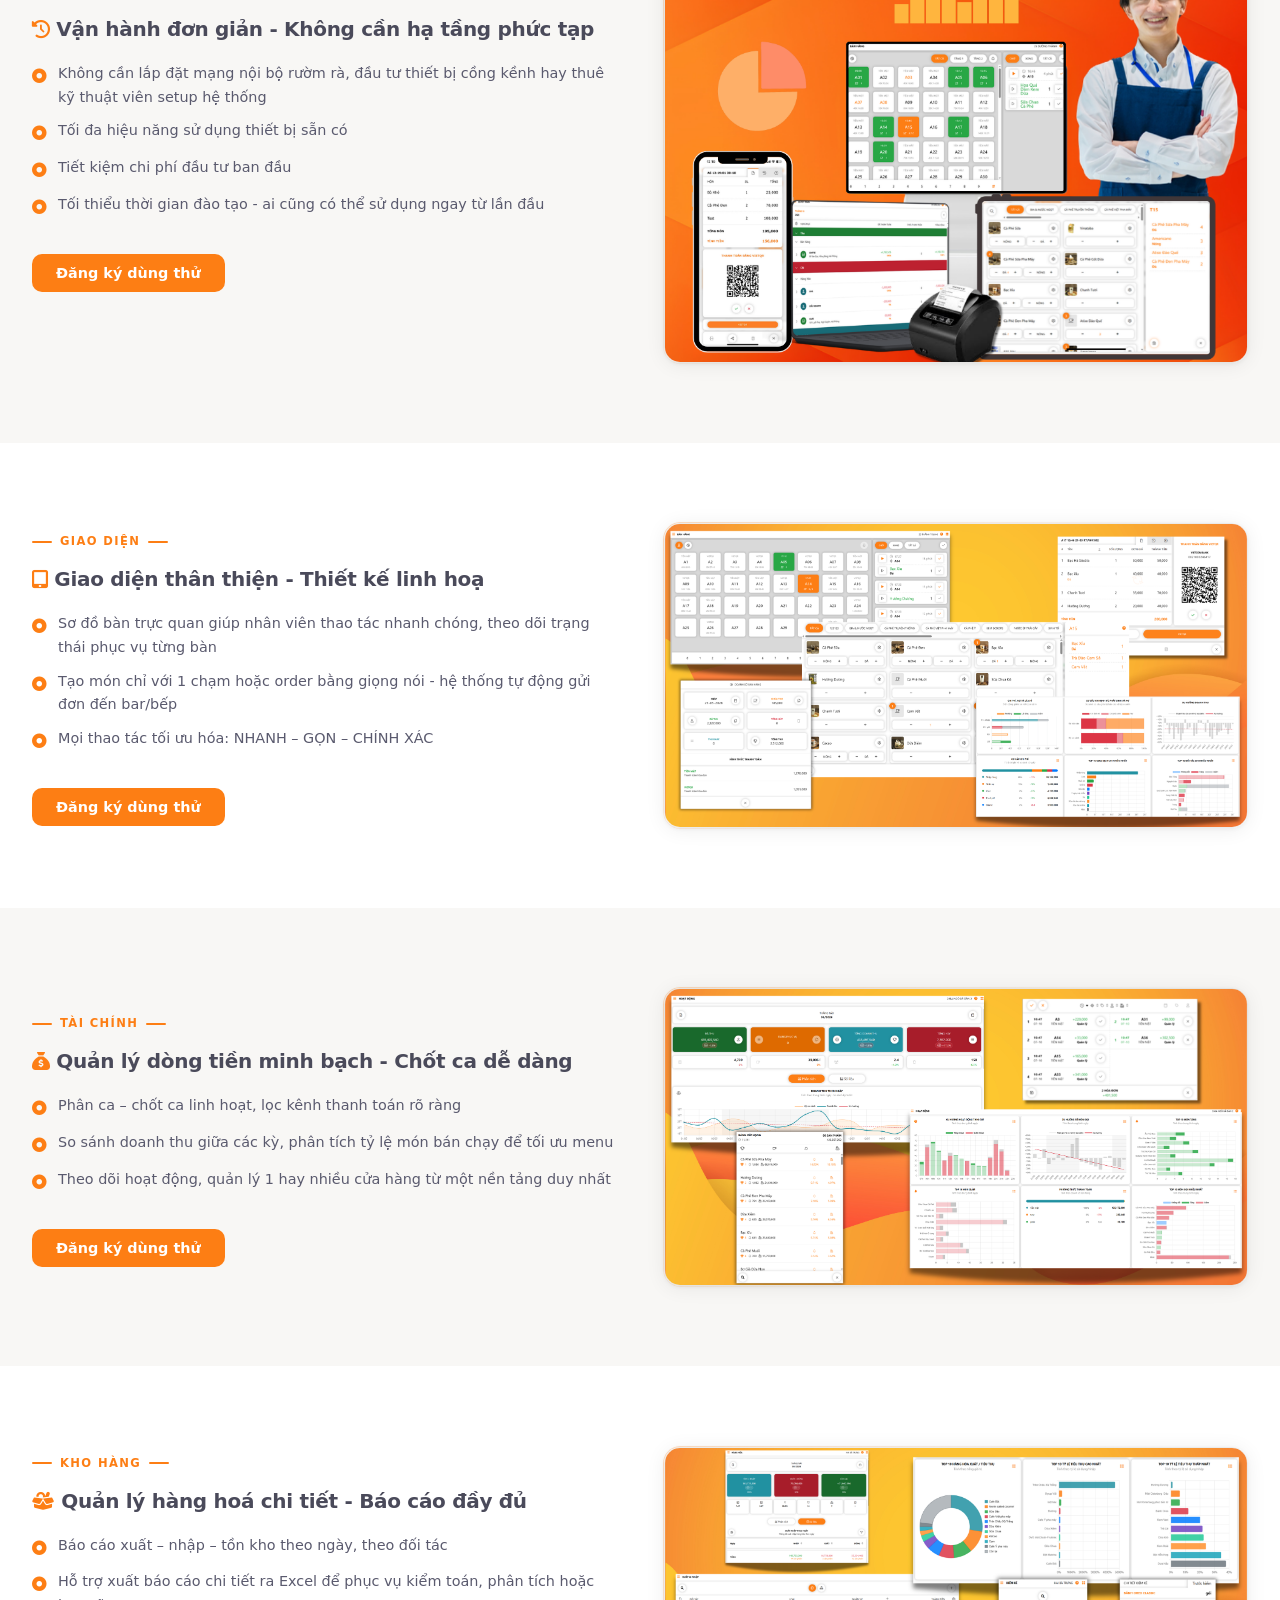
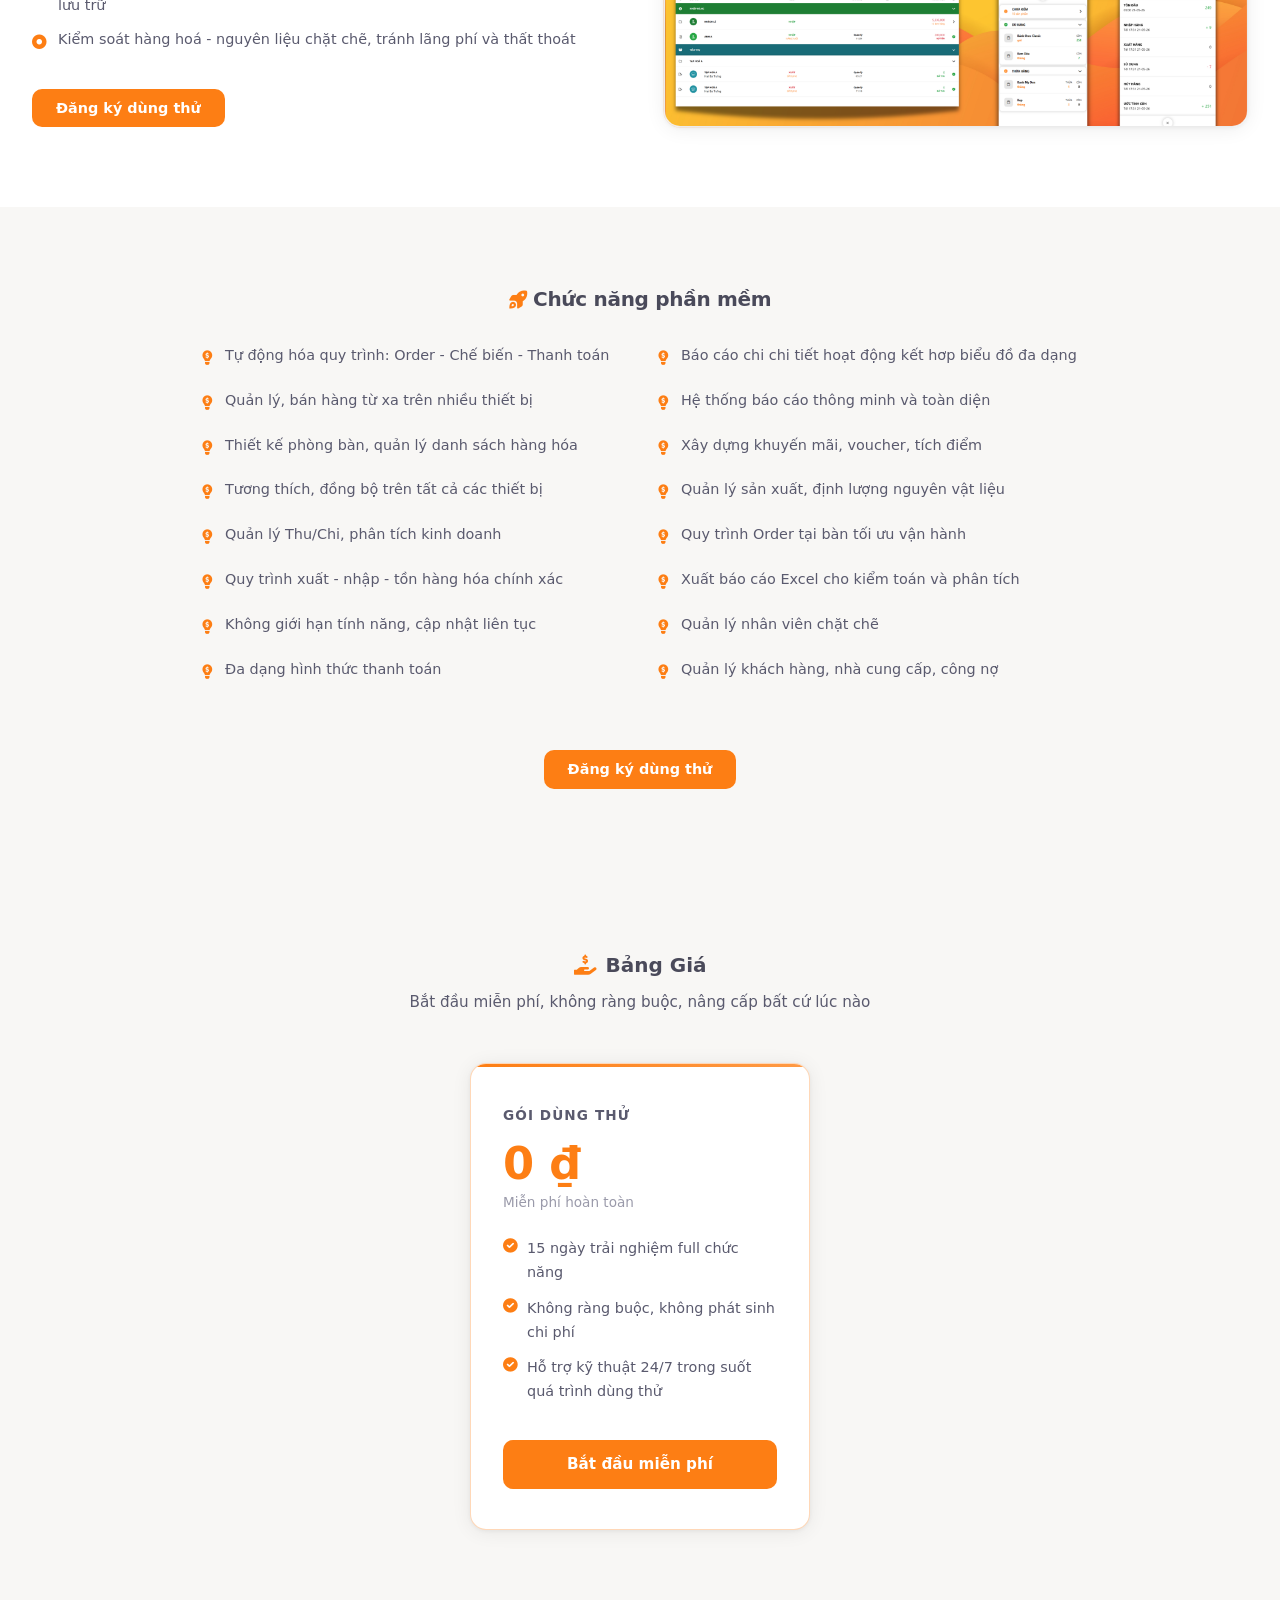
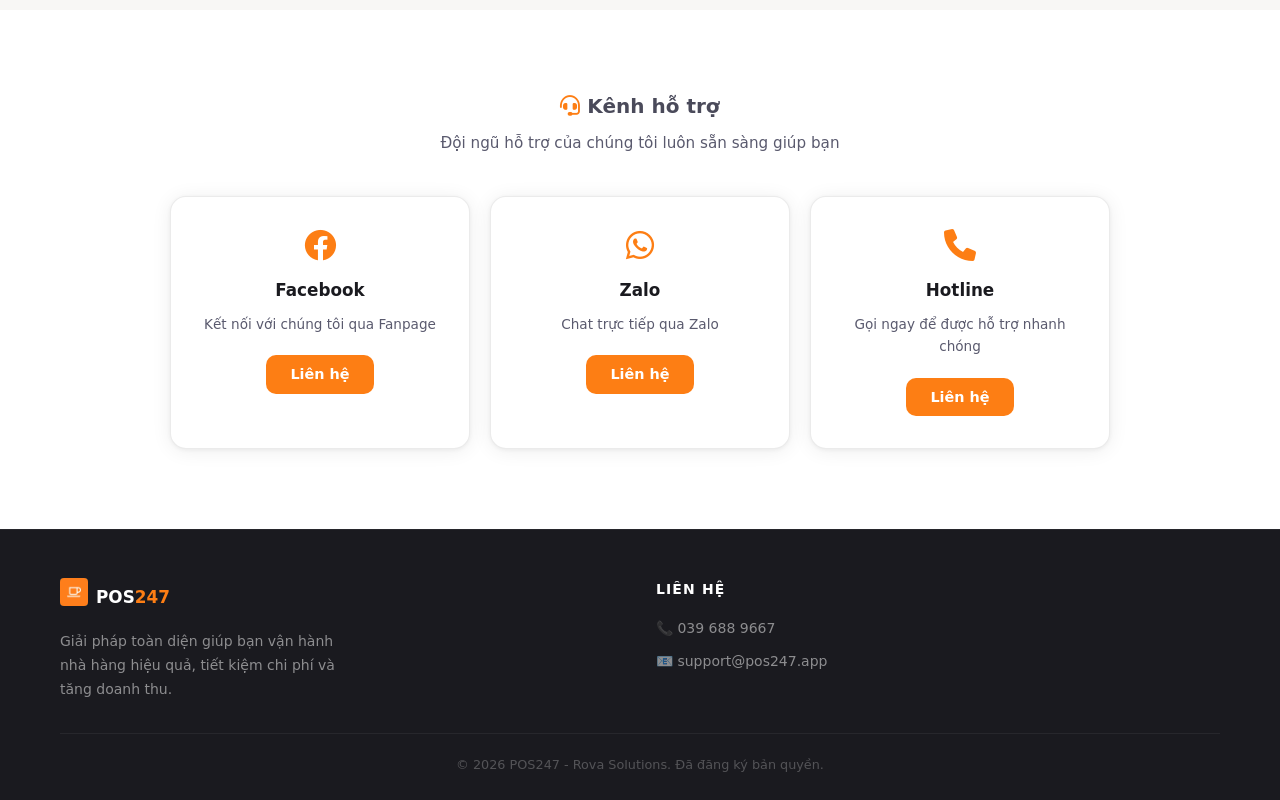
==== commit b0e36fd8: "update" ====
--- a/index.html
+++ b/index.html
@@ -4,60 +4,24 @@
     <meta charset="utf-8" />
     <meta name="viewport" content="width=device-width, initial-scale=1" />
     <title>POS247 - Phần mềm quản lý bán hàng cho cửa hàng & nhà hàng</title>
-    <meta
-      name="description"
-      content="POS247 là phần mềm quản lý bán hàng giúp cửa hàng và nhà hàng vận hành hiệu quả, dễ dùng, tiết kiệm chi phí và quản lý mọi hoạt động trong một nơi duy nhất."
-    />
-    <meta
-      name="keywords"
-      content="POS247, pos, 247, misa, kioviet, 365, sapo, cukcuk, ipos, mpos, pos365, phần mềm bán hàng, quản lý nhà hàng, quản lý cửa hàng, phần mềm POS, Rova Solutions"
-    />
+    <meta name="description" content="POS247 là phần mềm quản lý bán hàng giúp cửa hàng và nhà hàng vận hành hiệu quả, dễ dùng, tiết kiệm chi phí và quản lý mọi hoạt động trong một nơi duy nhất." />
+    <meta name="keywords" content="POS247, pos, 247, misa, kioviet, 365, sapo, cukcuk, ipos, mpos, pos365, phần mềm bán hàng, quản lý nhà hàng, quản lý cửa hàng, phần mềm POS, Rova Solutions" />
     <meta name="author" content="Rova Solutions" />
-
-    <!-- Canonical URL -->
     <link rel="canonical" href="https://pos247.app/" />
-
-    <!-- Favicon -->
-    <link
-      rel="icon"
-      type="image/png"
-      sizes="32x32"
-      href="/images/favicon-32x32.png"
-    />
-
-    <!-- Theme color for mobile browsers -->
+    <link rel="icon" type="image/png" sizes="32x32" href="/images/favicon-32x32.png" />
     <meta name="theme-color" content="#fd7e14" />
-
-    <!-- Open Graph (Facebook, Zalo, Messenger, etc.) -->
-    <meta
-      property="og:title"
-      content="POS247 - Phần mềm quản lý bán hàng cho cửa hàng & nhà hàng"
-    />
-    <meta
-      property="og:description"
-      content="Giải pháp POS thông minh giúp quản lý cửa hàng, quán cà phê, nhà hàng một cách đơn giản và hiệu quả."
-    />
-    <meta
-      property="og:image"
-      content="https://pos247.app/images/favicon-32x32.png"
-    />
+    <meta property="og:title" content="POS247 - Phần mềm quản lý bán hàng cho cửa hàng & nhà hàng" />
+    <meta property="og:description" content="Giải pháp POS thông minh giúp quản lý cửa hàng, quán cà phê, nhà hàng một cách đơn giản và hiệu quả." />
+    <meta property="og:image" content="https://pos247.app/images/favicon-32x32.png" />
     <meta property="og:url" content="https://pos247.app/" />
     <meta property="og:type" content="website" />
     <meta property="og:site_name" content="POS247" />
-
-    <!-- Twitter Card -->
     <meta name="twitter:card" content="summary_large_image" />
     <meta name="twitter:title" content="POS247 - Phần mềm quản lý bán hàng" />
-    <meta
-      name="twitter:description"
-      content="Phần mềm POS247 giúp bạn quản lý cửa hàng, quán café, nhà hàng mọi lúc mọi nơi."
-    />
-    <meta
-      name="twitter:image"
-      content="https://pos247.app/images/favicon-32x32.png"
-    />
-
-    <!-- Structured Data: Website -->
+    <meta name="twitter:description" content="Phần mềm POS247 giúp bạn quản lý cửa hàng, quán café, nhà hàng mọi lúc mọi nơi." />
+    <meta name="twitter:image" content="https://pos247.app/images/favicon-32x32.png" />
+
+       <!-- Structured Data: Website -->
     <script type="application/ld+json">
       {
         "@context": "https://schema.org",
@@ -127,478 +91,280 @@
       }
     </script>
 
-    <!-- Stylesheets -->
     <link rel="stylesheet" href="index.css" />
-    <link
-      rel="stylesheet"
-      href="https://cdn.jsdelivr.net/npm/swiper@11/swiper-bundle.min.css"
-    />
+    <link rel="stylesheet" href="https://cdn.jsdelivr.net/npm/swiper@11/swiper-bundle.min.css" />
     <link rel="stylesheet" href="/assets/font-awesome/css/all.css" />
   </head>
   <body>
-    <div class="navbar">
+
+    <!-- ══════════════ NAVBAR ══════════════ -->
+    <div class="navbar" id="navbar">
       <div class="nav-container">
-        <!-- Logo -->
         <div class="logo">
-          <img src="/images/favicon-32x32.png" alt="Logo" />
+          <img src="/images/favicon-32x32.png" alt="Logo POS247" />
           POS<span class="logo-title">247</span>
         </div>
-
-        <!-- Menu items -->
-        <div class="nav-menu">
+        <div class="nav-menu" id="navMenu">
           <a class="smooth" href="#introduce">Giới thiệu</a>
-          <a href="https://web.pos247.app/" target="_blank">Đăng nhập</a>
-          <a class="smooth" href="#subscribe">Đăng ký</a>
           <a class="smooth" href="#function">Chức năng</a>
           <a href="https://pos247.app/docs/home" target="_blank">Hướng dẫn</a>
           <a href="https://pos247.app/privacy" target="_blank">Chính sách</a>
-
           <a class="smooth" href="#contact">Hỗ trợ</a>
-        </div>
-        <!-- Icon menu (mobile) -->
-        <div class="menu-toggle" id="menuToggle">☰</div>
+          <a href="https://web.pos247.app/" target="_blank">Đăng nhập</a>
+          <a class="smooth cta-nav" href="#subscribe">Dùng thử miễn phí</a>
+        </div>
+        <button class="menu-toggle" id="menuToggle" aria-label="Menu">
+          <i class="fa-solid fa-bars"></i>
+        </button>
       </div>
     </div>
-    <div class="nav-menu-mobile">
+
+    <!-- Mobile nav -->
+    <div class="nav-menu-mobile" id="navMobile">
       <a class="smooth" href="#introduce">Giới thiệu</a>
-      <a href="https://web.pos247.app/" target="_blank">Đăng nhập</a>
-      <a class="smooth" href="#subscribe">Đăng ký</a>
       <a class="smooth" href="#function">Chức năng</a>
       <a href="https://pos247.app/docs/home" target="_blank">Hướng dẫn</a>
       <a href="https://pos247.app/privacy" target="_blank">Chính sách</a>
       <a class="smooth" href="#contact">Hỗ trợ</a>
+      <a href="https://web.pos247.app/" target="_blank">Đăng nhập</a>
+      <a class="smooth" href="#subscribe">Dùng thử miễn phí</a>
     </div>
+
+    <!-- ══════════════ HERO ══════════════ -->
     <section class="hero">
       <canvas id="particle-bg"></canvas>
       <div class="overlay"></div>
       <div class="hero-content">
+        <div class="hero-badge">
+          <span></span>Phần mềm quản lý bán hàng
+        </div>
         <h1>POS<span class="logo-title">247</span></h1>
-        <h3>
-          GIẢI PHÁP QUẢN LÝ CỬA HÀNG <span class="nowrap">TOÀN DIỆN</span>
-        </h3>
+        <h3>Giải pháp quản lý cửa hàng <span class="nowrap">toàn diện</span></h3>
         <div class="benefit">
           <div class="row">
-            <div class="icon"><i class="fa-solid fa-square-check"></i></div>
-            <div class="line">Sử dụng được trên mọi thiết bị.</div>
+            <div class="icon"><i class="fa-solid fa-circle-check"></i></div>
+            <div class="line">Dùng được trên mọi thiết bị</div>
           </div>
           <div class="row">
-            <div class="icon"><i class="fa-solid fa-square-check"></i></div>
-            <div class="line">Giao diện thân thiện,dễ sử dụng.</div>
+            <div class="icon"><i class="fa-solid fa-circle-check"></i></div>
+            <div class="line">Giao diện thân thiện, dễ dùng</div>
           </div>
           <div class="row">
-            <div class="icon"><i class="fa-solid fa-square-check"></i></div>
-            <div class="line">Ngăn chặn mọi thất thoát,lãng phí.</div>
+            <div class="icon"><i class="fa-solid fa-circle-check"></i></div>
+            <div class="line">Ngăn chặn mọi thất thoát lãng phí</div>
           </div>
           <div class="row">
-            <div class="icon"><i class="fa-solid fa-square-check"></i></div>
-            <div class="line">Quản lý doanh số đơn giản,tiện lợi.</div>
+            <div class="icon"><i class="fa-solid fa-circle-check"></i></div>
+            <div class="line">Quản lý doanh số đơn giản, tiện lợi</div>
           </div>
         </div>
         <div class="btn-action">
-          <button style="animation: swipeFromLeft 1s ease" onclick="goApp()">
-            Dùng thử <i class="fa-solid fa-circle-caret-right"></i>
+          <button style="animation: swipeFromLeft 0.9s ease forwards" onclick="goApp()">
+            Dùng thử ngay <i class="fa-solid fa-circle-caret-right" style="margin-top: 4px;"></i>
           </button>
-          <button
-            style="animation: swipeFromRight 1s ease"
-            onclick="goTutorial()"
-          >
-            Hướng dẫn <i class="fa-solid fa-circle-caret-right"></i>
+          <button style="animation: swipeFromRight 0.9s ease forwards" onclick="goTutorial()">
+            Xem hướng dẫn <i class="fa-solid fa-book" style="margin-top: 4px;"></i>
           </button>
         </div>
       </div>
-    </section>
+      <div class="hero-scroll">
+        <div class="scroll-line"></div>
+        Cuộn xuống
+        <i class="fas fa-arrow-down"></i>
+      </div>
+    </section>
+
+    <!-- ══════════════ INTRODUCE ══════════════ -->
     <section class="section features" id="introduce">
       <div class="container">
-        <div class="content">
+        <div class="content reveal">
           <div class="text">
+            <div class="section-label">Về POS247</div>
             <h2>
-              <span style="color: grey">POS</span
-              ><span class="logo-title">247</span> - Giải pháp quản lý cửa hàng
-              hiện đại và <span class="nowrap">tiết kiệm</span>
+              <span style="color:var(--text-muted)">POS</span><span class="logo-title">247</span> - Giải pháp quản lý cửa hàng hiện đại &amp; <span class="nowrap">tiết kiệm</span>
             </h2>
             <div class="image-mobile">
               <div class="video">
-                <iframe
-                  width="100%"
-                  height="200px"
+                <iframe width="100%" height="220px"
                   src="https://www.youtube.com/embed/g8l3Cpz28xE?si=hgc01mZjIVWN3xaT"
-                  title="YouTube video player"
-                  frameborder="0"
+                  title="YouTube video player" frameborder="0"
                   allow="accelerometer; autoplay; clipboard-write; encrypted-media; gyroscope; picture-in-picture; web-share"
-                  referrerpolicy="strict-origin-when-cross-origin"
-                  allowfullscreen
-                ></iframe>
+                  allowfullscreen></iframe>
               </div>
-              <!-- <div class="swiper mySwiper">
-                <div class="swiper-wrapper">
-                  <div class="swiper-slide">
-                    <img src="/images/anh_9.png" alt="Ảnh 4" />
-                  </div>
-                  <div class="swiper-slide">
-                    <img src="/images/anh_11.png" alt="Ảnh 4" />
-                  </div>
-                  <div class="swiper-slide">
-                    <img src="/images/anh_12.png" alt="Ảnh 4" />
-                  </div>
-                </div>
-                <div class="swiper-pagination"></div>
-              </div> -->
-            </div>
-
+            </div>
             <div class="paragraph">
-              Trong thời đại mà tốc độ, hiệu quả và chi phí là những yếu tố sống
-              còn, việc vận hành một <span class="nowrap">cửa hàng</span> không
-              chỉ cần sự chăm chỉ mà còn cần một công cụ thông minh để hỗ trợ.
+              Trong thời đại mà tốc độ, hiệu quả và chi phí là những yếu tố sống còn, việc vận hành một <span class="nowrap">cửa hàng</span> không chỉ cần sự chăm chỉ mà còn cần một công cụ thông minh để hỗ trợ.
             </div>
             <div class="paragraph">
-              POS<span class="logo-title">247</span> ra đời để giúp chủ quán như
-              bạn tiết kiệm thời gian, cắt giảm chi phí đầu tư, và quản lý cửa
-              hàng một cách dễ dàng, minh bạch và chuyên nghiệp.
+              POS<span class="logo-title">247</span> ra đời để giúp chủ quán như bạn tiết kiệm thời gian, cắt giảm chi phí đầu tư, và quản lý cửa hàng một cách dễ dàng, minh bạch và chuyên nghiệp.
+            </div>
+            <div>
+              <button onclick="goApp()">Đăng ký dùng thử</button>
+            </div>
+          </div>
+          <div class="image">
+            <iframe width="100%" height="400px"
+              src="https://www.youtube.com/embed/g8l3Cpz28xE?si=hgc01mZjIVWN3xaT"
+              title="YouTube video player" frameborder="0"
+              allow="accelerometer; autoplay; clipboard-write; encrypted-media; gyroscope; picture-in-picture; web-share"
+              allowfullscreen></iframe>
+          </div>
+        </div>
+      </div>
+    </section>
+
+    <!-- ══════════════ FEATURE: Vận hành ══════════════ -->
+    <section class="section features">
+      <div class="container">
+        <div class="content reverse reveal">
+          <div class="image">
+            <img src="/images/multidevices.png" alt="Quản lý đa thiết bị" />
+          </div>
+          <div class="text">
+            <div class="section-label">Hạ tầng</div>
+            <h2><i class="fa-solid fa-clock-rotate-left"></i> Vận hành đơn giản - Không cần hạ tầng phức tạp</h2>
+            <div class="image-mobile">
+              <img src="/images/multidevices.png" alt="Đa thiết bị" />
+            </div>
+            <div class="row">
+              <div class="icon"><i class="fa-solid fa-circle-dot"></i></div>
+              <div class="line">Không cần lắp đặt mạng nội bộ rườm rà, đầu tư thiết bị cồng kềnh hay thuê kỹ thuật viên setup hệ thống</div>
+            </div>
+            <div class="row">
+              <div class="icon"><i class="fa-solid fa-circle-dot"></i></div>
+              <div class="line">Tối đa hiệu năng sử dụng thiết bị sẵn có</div>
+            </div>
+            <div class="row">
+              <div class="icon"><i class="fa-solid fa-circle-dot"></i></div>
+              <div class="line">Tiết kiệm chi phí đầu tư ban đầu</div>
+            </div>
+            <div class="row">
+              <div class="icon"><i class="fa-solid fa-circle-dot"></i></div>
+              <div class="line">Tối thiểu thời gian đào tạo - ai cũng có thể sử dụng ngay từ lần đầu</div>
             </div>
             <button onclick="goApp()">Đăng ký dùng thử</button>
           </div>
+        </div>
+      </div>
+    </section>
+
+    <!-- ══════════════ FEATURE: Giao diện ══════════════ -->
+    <section class="section analytics">
+      <div class="container">
+        <div class="content reveal">
+          <div class="text">
+            <div class="section-label">Giao diện</div>
+            <h2><i class="fa-solid fa-tablet-screen-button"></i> Giao diện thân thiện - Thiết kế linh hoạ</h2>
+            <div class="image-mobile">
+              <img src="/images/workspaces.png" alt="Workspace POS247" />
+            </div>
+            <div class="row">
+              <div class="icon"><i class="fa-solid fa-circle-dot"></i></div>
+              <div class="line">Sơ đồ bàn trực quan giúp nhân viên thao tác nhanh chóng, theo dõi trạng thái phục vụ từng bàn</div>
+            </div>
+            <div class="row">
+              <div class="icon"><i class="fa-solid fa-circle-dot"></i></div>
+              <div class="line">Tạo món chỉ với 1 chạm hoặc order bằng giọng nói - hệ thống tự động gửi đơn đến bar/bếp</div>
+            </div>
+            <div class="row">
+              <div class="icon"><i class="fa-solid fa-circle-dot"></i></div>
+              <div class="line">Mọi thao tác tối ưu hóa: NHANH – GỌN – CHÍNH XÁC</div>
+            </div>
+            <button onclick="goApp()">Đăng ký dùng thử</button>
+          </div>
           <div class="image">
-            <!-- <div class="swiper mySwiper">
-              <div class="swiper-wrapper">
-                <div class="swiper-slide">
-                  <img src="/images/anh_9.png" alt="Ảnh 4" />
-                </div>
-                <div class="swiper-slide">
-                  <img src="/images/anh_11.png" alt="Ảnh 4" />
-                </div>
-                <div class="swiper-slide">
-                  <img src="/images/anh_12.png" alt="Ảnh 4" />
-                </div>
-              </div>
-              <div class="swiper-button-next"></div>
-              <div class="swiper-button-prev"></div>
-              <div class="swiper-pagination"></div>
-            </div> -->
-            <iframe
-              width="100%"
-              height="400px"
-              src="https://www.youtube.com/embed/g8l3Cpz28xE?si=hgc01mZjIVWN3xaT"
-              title="YouTube video player"
-              frameborder="0"
-              allow="accelerometer; autoplay; clipboard-write; encrypted-media; gyroscope; picture-in-picture; web-share"
-              referrerpolicy="strict-origin-when-cross-origin"
-              allowfullscreen
-            ></iframe>
-          </div>
-        </div>
-      </div>
-    </section>
+            <img src="/images/workspaces.png" alt="Workspace POS247" />
+          </div>
+        </div>
+      </div>
+    </section>
+
+    <!-- ══════════════ FEATURE: Dòng tiền ══════════════ -->
     <section class="section features">
       <div class="container">
-        <div class="content reverse">
+        <div class="content reverse reveal">
           <div class="image">
-            <img
-              src="/images/multidevices.png"
-              alt="Ảnh quản lý order đến chế biến"
-            />
+            <img src="/images/activities.png" alt="Quản lý dòng tiền" />
           </div>
           <div class="text">
-            <h2>
-              <i class="fa-solid fa-clock-rotate-left"></i> Vận hành đơn giản –
-              Không cần hạ tầng phức tạp
-            </h2>
+            <div class="section-label">Tài chính</div>
+            <h2><i class="fa-solid fa-sack-dollar"></i> Quản lý dòng tiền minh bạch - Chốt ca dễ dàng</h2>
             <div class="image-mobile">
-              <img
-                src="/images/multidevices.png"
-                alt="Ảnh quản lý order đến chế biến"
-              />
-            </div>
-            <div class="row">
-              <div class="icon">
-                <i class="fa-solid fa-lightbulb-dollar"></i>
-              </div>
-              <div class="line">
-                Không còn cảnh phải lắp đặt mạng nội bộ rườm rà, đầu tư thiết bị
-                cồng kềnh hay thuê kỹ thuật viên set-up hệ thống.
-              </div>
-            </div>
-            <div class="row">
-              <div class="icon">
-                <i class="fa-solid fa-lightbulb-dollar"></i>
-              </div>
-              <div class="line">Tối đa hiệu năng sử dụng thiết bị sẵn có</div>
-            </div>
-            <div class="row">
-              <div class="icon">
-                <i class="fa-solid fa-lightbulb-dollar"></i>
-              </div>
-              <div class="line">Tiết kiệm chi phí đầu tư ban đầu</div>
-            </div>
-            <div class="row">
-              <div class="icon">
-                <i class="fa-solid fa-lightbulb-dollar"></i>
-              </div>
-              <div class="line">
-                Tối thiểu thời gian đào tạo – ai cũng có thể sử dụng ngay từ lần
-                đầu
-              </div>
+              <img src="/images/activities.png" alt="Dòng tiền" />
+            </div>
+            <div class="row">
+              <div class="icon"><i class="fa-solid fa-circle-dot"></i></div>
+              <div class="line">Phân ca – chốt ca linh hoạt, lọc kênh thanh toán rõ ràng</div>
+            </div>
+            <div class="row">
+              <div class="icon"><i class="fa-solid fa-circle-dot"></i></div>
+              <div class="line">So sánh doanh thu giữa các kỳ, phân tích tỷ lệ món bán chạy để tối ưu menu</div>
+            </div>
+            <div class="row">
+              <div class="icon"><i class="fa-solid fa-circle-dot"></i></div>
+              <div class="line">Theo dõi hoạt động, quản lý 1 hay nhiều cửa hàng từ một nền tảng duy nhất</div>
             </div>
             <button onclick="goApp()">Đăng ký dùng thử</button>
           </div>
         </div>
       </div>
     </section>
+
+    <!-- ══════════════ FEATURE: Hàng hoá ══════════════ -->
     <section class="section analytics">
       <div class="container">
-        <div class="content">
+        <div class="content reveal">
           <div class="text">
-            <h2>
-              <i class="fa-solid fa-tablet-screen-button"></i> Giao diện thân
-              thiện – Thiết kế tối giản – Dễ dùng
-            </h2>
+            <div class="section-label">Kho hàng</div>
+            <h2><i class="fa-solid fa-box-open-full"></i> Quản lý hàng hoá chi tiết - Báo cáo đầy đủ</h2>
             <div class="image-mobile">
-              <img src="/images/workspaces.png" alt="Ảnh biểu đồ báo cáo" />
-            </div>
-            <div class="row">
-              <div class="icon">
-                <i class="fa-solid fa-lightbulb-dollar"></i>
-              </div>
-              <div class="line">
-                Sơ đồ bàn trực quan giúp nhân viên thao tác nhanh chóng, theo
-                dõi trạng thái phục vụ từng bàn
-              </div>
-            </div>
-            <div class="row">
-              <div class="icon">
-                <i class="fa-solid fa-lightbulb-dollar"></i>
-              </div>
-              <div class="line">
-                Tạo món chỉ với 1 chạm hoặc order bằng giọng nói – hệ thống tự
-                động gửi đơn đến bar/bếp
-              </div>
-            </div>
-            <div class="row">
-              <div class="icon">
-                <i class="fa-solid fa-lightbulb-dollar"></i>
-              </div>
-              <div class="line">
-                Mọi thao tác đều được tối ưu hóa để đảm bảo: 👉 NHANH – GỌN –
-                CHÍNH XÁC
-              </div>
+              <img src="/images/goods.png" alt="Quản lý hàng hoá" />
+            </div>
+            <div class="row">
+              <div class="icon"><i class="fa-solid fa-circle-dot"></i></div>
+              <div class="line">Báo cáo xuất – nhập – tồn kho theo ngày, theo đối tác</div>
+            </div>
+            <div class="row">
+              <div class="icon"><i class="fa-solid fa-circle-dot"></i></div>
+              <div class="line">Hỗ trợ xuất báo cáo chi tiết ra Excel để phục vụ kiểm toán, phân tích hoặc lưu trữ</div>
+            </div>
+            <div class="row">
+              <div class="icon"><i class="fa-solid fa-circle-dot"></i></div>
+              <div class="line">Kiểm soát hàng hoá - nguyên liệu chặt chẽ, tránh lãng phí và thất thoát</div>
             </div>
             <button onclick="goApp()">Đăng ký dùng thử</button>
           </div>
           <div class="image">
-            <img src="/images/workspaces.png" alt="Ảnh biểu đồ báo cáo" />
-          </div>
-        </div>
-      </div>
-    </section>
-    <section class="section features">
-      <div class="container">
-        <div class="content reverse">
-          <div class="image">
-            <img
-              src="/images/activities.png"
-              alt="Ảnh quản lý order đến chế biến"
-            />
-          </div>
+            <img src="/images/goods.png" alt="Hàng hoá" />
+          </div>
+        </div>
+      </div>
+    </section>
+
+    <!-- ══════════════ FUNCTIONS ══════════════ -->
+    <section class="section analytics" id="function">
+      <div class="container">
+        <div class="content content-function reveal">
+          <!-- <div class="section-label" style="justify-content:center; margin:0 auto 0.75rem;">Tính năng</div> -->
           <div class="text">
-            <h2>
-              <i class="fa-solid fa-sack-dollar"></i> Quản lý dòng tiền minh
-              bạch – Chốt ca dễ dàng
-            </h2>
-            <div class="image-mobile">
-              <img
-                src="/images/activities.png"
-                alt="Ảnh quản lý order đến chế biến"
-              />
-            </div>
-            <div class="row">
-              <div class="icon">
-                <i class="fa-solid fa-lightbulb-dollar"></i>
-              </div>
-              <div class="line">
-                Phân ca – chốt ca linh hoạt, lọc kênh thanh toán rõ ràng
-              </div>
-            </div>
-            <div class="row">
-              <div class="icon">
-                <i class="fa-solid fa-lightbulb-dollar"></i>
-              </div>
-              <div class="line">
-                So sánh doanh thu giữa các kỳ, phân tích tỷ lệ món bán chạy để
-                tối ưu menu
-              </div>
-            </div>
-            <div class="row">
-              <div class="icon">
-                <i class="fa-solid fa-lightbulb-dollar"></i>
-              </div>
-              <div class="line">
-                Theo dõi tình trạng hoạt động, quản lý 1 hay nhiều cửa hàng từ
-                một nền tảng duy nhất
-              </div>
-            </div>
-            <button onclick="goApp()">Đăng ký dùng thử</button>
-          </div>
-        </div>
-      </div>
-    </section>
-    <section class="section analytics">
-      <div class="container">
-        <div class="content">
-          <div class="text">
-            <h2>
-              <i class="fa-solid fa-box-open-full"></i> Quản lý hàng hoá chi
-              tiết – Báo cáo đầy đủ
-            </h2>
-            <div class="image-mobile">
-              <img src="/images/goods.png" alt="Ảnh biểu đồ báo cáo" />
-            </div>
-            <!-- <div class="paragraph">
-              Không chỉ quản lý bán hàng, POS<span class="logo-title">247</span>
-              còn giúp bạn kiểm soát hàng hoá một cách chính xác:
-            </div> -->
-            <div class="row">
-              <div class="icon">
-                <i class="fa-solid fa-lightbulb-dollar"></i>
-              </div>
-              <div class="line">
-                Báo cáo xuất – nhập – tồn kho theo ngày, theo đối tác
-              </div>
-            </div>
-            <div class="row">
-              <div class="icon">
-                <i class="fa-solid fa-lightbulb-dollar"></i>
-              </div>
-              <div class="line">
-                Hỗ trợ xuất báo cáo chi tiết ra Excel để phục vụ kiểm toán, phân
-                tích hoặc lưu trữ
-              </div>
-            </div>
-            <button onclick="goApp()">Đăng ký dùng thử</button>
-          </div>
-          <div class="image">
-            <img src="/images/goods.png" alt="Ảnh biểu đồ báo cáo" />
-          </div>
-        </div>
-      </div>
-    </section>
-    <section class="section analytics" id="function">
-      <div class="container">
-        <div class="content content-function">
-          <div class="text">
-            <h2>
-              <i class="fa-solid fa-rocket-launch"></i>
-              Chức năng phần mềm
-            </h2>
-            <div class="row">
-              <div class="icon">
-                <i class="fa-solid fa-lightbulb-dollar"></i>
-              </div>
-              <div class="line">
-                Tự động hóa quy trình bán hàng khép kín: Order - Chế biến -
-                Thanh toán
-              </div>
-            </div>
-            <div class="row">
-              <div class="icon">
-                <i class="fa-solid fa-lightbulb-dollar"></i>
-              </div>
-              <div class="line">
-                Quản lý, bán hàng từ xa trên nhiều thiết bị
-              </div>
-            </div>
-            <div class="row">
-              <div class="icon">
-                <i class="fa-solid fa-lightbulb-dollar"></i>
-              </div>
-              <div class="line">Hệ thống báo cáo thông minh và toàn diện</div>
-            </div>
-            <div class="row">
-              <div class="icon">
-                <i class="fa-solid fa-lightbulb-dollar"></i>
-              </div>
-              <div class="line">
-                Dễ dàng thiết kế phòng bàn, quản lý danh sách hàng hóa
-              </div>
-            </div>
-            <div class="row">
-              <div class="icon">
-                <i class="fa-solid fa-lightbulb-dollar"></i>
-              </div>
-              <div class="line">
-                Xây dựng chương trình khuyến mãi, voucher, tích điểm
-              </div>
-            </div>
-            <div class="row">
-              <div class="icon">
-                <i class="fa-solid fa-lightbulb-dollar"></i>
-              </div>
-              <div class="line">
-                Tương thích, đồng bộ trên tất cả các thiết bị
-              </div>
-            </div>
-            <div class="row">
-              <div class="icon">
-                <i class="fa-solid fa-lightbulb-dollar"></i>
-              </div>
-              <div class="line">
-                Quản lý sản xuất, định lượng nguyên vật liệu
-              </div>
-            </div>
-            <div class="row">
-              <div class="icon">
-                <i class="fa-solid fa-lightbulb-dollar"></i>
-              </div>
-              <div class="line">Quản lý Thu/Chi, phân tích kinh doanh</div>
-            </div>
-            <div class="row">
-              <div class="icon">
-                <i class="fa-solid fa-lightbulb-dollar"></i>
-              </div>
-              <div class="line">Quy trình Order tại bàn tối ưu vận hành</div>
-            </div>
-            <div class="row">
-              <div class="icon">
-                <i class="fa-solid fa-lightbulb-dollar"></i>
-              </div>
-              <div class="line">
-                Quy trình xuất - nhập - tồn hàng hóa đơn giản, chính xác
-              </div>
-            </div>
-            <div class="row">
-              <div class="icon">
-                <i class="fa-solid fa-lightbulb-dollar"></i>
-              </div>
-              <div class="line">
-                Hỗ trợ xuất báo cáo chi tiết ra Excel để phục vụ kiểm toán, phân
-                tích hoặc lưu trữ
-              </div>
-            </div>
-            <div class="row">
-              <div class="icon">
-                <i class="fa-solid fa-lightbulb-dollar"></i>
-              </div>
-              <div class="line">
-                Không giới hạn tính năng, cập nhật liên tục
-              </div>
-            </div>
-            <div class="row">
-              <div class="icon">
-                <i class="fa-solid fa-lightbulb-dollar"></i>
-              </div>
-              <div class="line">Quản lý Nhân viên chặt chẽ</div>
-            </div>
-            <div class="row">
-              <div class="icon">
-                <i class="fa-solid fa-lightbulb-dollar"></i>
-              </div>
-              <div class="line">Đa dạng hình thức thanh toán</div>
-            </div>
-            <div class="row">
-              <div class="icon">
-                <i class="fa-solid fa-lightbulb-dollar"></i>
-              </div>
-              <div class="line">
-                Hệ thống thông tin khách hàng, nhà cung cấp, công nợ
-              </div>
+            <h2 style="text-align:center"><i class="fa-solid fa-rocket-launch"></i> Chức năng phần mềm</h2>
+            <div class="function-grid">
+              <div class="row"><div class="icon"><i class="fa-solid fa-lightbulb-dollar"></i></div><div class="line">Tự động hóa quy trình: Order - Chế biến - Thanh toán</div></div>
+              <div class="row"><div class="icon"><i class="fa-solid fa-lightbulb-dollar"></i></div><div class="line">Báo cáo chi chi tiết hoạt động kết hơp biểu đồ đa dạng</div></div>
+              <div class="row"><div class="icon"><i class="fa-solid fa-lightbulb-dollar"></i></div><div class="line">Quản lý, bán hàng từ xa trên nhiều thiết bị</div></div>
+              <div class="row"><div class="icon"><i class="fa-solid fa-lightbulb-dollar"></i></div><div class="line">Hệ thống báo cáo thông minh và toàn diện</div></div>
+              <div class="row"><div class="icon"><i class="fa-solid fa-lightbulb-dollar"></i></div><div class="line">Thiết kế phòng bàn, quản lý danh sách hàng hóa</div></div>
+              <div class="row"><div class="icon"><i class="fa-solid fa-lightbulb-dollar"></i></div><div class="line">Xây dựng khuyến mãi, voucher, tích điểm</div></div>
+              <div class="row"><div class="icon"><i class="fa-solid fa-lightbulb-dollar"></i></div><div class="line">Tương thích, đồng bộ trên tất cả các thiết bị</div></div>
+              <div class="row"><div class="icon"><i class="fa-solid fa-lightbulb-dollar"></i></div><div class="line">Quản lý sản xuất, định lượng nguyên vật liệu</div></div>
+              <div class="row"><div class="icon"><i class="fa-solid fa-lightbulb-dollar"></i></div><div class="line">Quản lý Thu/Chi, phân tích kinh doanh</div></div>
+              <div class="row"><div class="icon"><i class="fa-solid fa-lightbulb-dollar"></i></div><div class="line">Quy trình Order tại bàn tối ưu vận hành</div></div>
+              <div class="row"><div class="icon"><i class="fa-solid fa-lightbulb-dollar"></i></div><div class="line">Quy trình xuất - nhập - tồn hàng hóa chính xác</div></div>
+              <div class="row"><div class="icon"><i class="fa-solid fa-lightbulb-dollar"></i></div><div class="line">Xuất báo cáo Excel cho kiểm toán và phân tích</div></div>
+              <div class="row"><div class="icon"><i class="fa-solid fa-lightbulb-dollar"></i></div><div class="line">Không giới hạn tính năng, cập nhật liên tục</div></div>
+              <div class="row"><div class="icon"><i class="fa-solid fa-lightbulb-dollar"></i></div><div class="line">Quản lý nhân viên chặt chẽ</div></div>
+              <div class="row"><div class="icon"><i class="fa-solid fa-lightbulb-dollar"></i></div><div class="line">Đa dạng hình thức thanh toán</div></div>
+              <div class="row"><div class="icon"><i class="fa-solid fa-lightbulb-dollar"></i></div><div class="line">Quản lý khách hàng, nhà cung cấp, công nợ</div></div>
             </div>
             <div class="btn-sub">
               <button onclick="goApp()">Đăng ký dùng thử</button>
@@ -607,94 +373,72 @@
         </div>
       </div>
     </section>
+
+    <!-- ══════════════ PRICING ══════════════ -->
     <section class="section pricing" id="subscribe">
       <div class="container">
-        <div class="content">
-          <div class="text">
-            <h2><i class="fa-solid fa-hand-holding-dollar"></i> Bảng Giá</h2>
-            <div class="pricing-container">
-              <!-- Basic -->
-              <div class="pricing-card">
-                <h3>Gói dùng thử</h3>
-                <p class="price">0 ₫</p>
-                <ul>
-                  <li>
-                    <i class="fa-regular fa-circle-check"></i> 15 ngày trải
-                    nghiệm full chức năng
-                  </li>
-                  <li>
-                    <i class="fa-regular fa-circle-check"></i> Không ràng buộc,
-                    không phát sinh chi phí
-                  </li>
-                  <li>
-                    <i class="fa-regular fa-circle-check"></i> Hỗ trợ kỹ thuật
-                    24/7 trong suốt quá trình dùng thử
-                  </li>
-                </ul>
-                <a href="#" class="btn" onclick="goApp()">Đăng ký</a>
-              </div>
-            </div>
-          </div>
-        </div>
-      </div>
-    </section>
-
+        <div class="reveal">
+          <!-- <div class="section-label" style="justify-content:center; margin:0 auto 0.75rem;">Chi phí</div> -->
+          <h2><i class="fa-solid fa-hand-holding-dollar"></i> Bảng Giá</h2>
+          <p class="pricing-subtitle">Bắt đầu miễn phí, không ràng buộc, nâng cấp bất cứ lúc nào</p>
+          <div class="pricing-container">
+            <div class="pricing-card featured">
+              <h3>Gói dùng thử</h3>
+              <p class="price">0 ₫</p>
+              <p class="per-day">Miễn phí hoàn toàn</p>
+              <ul>
+                <li><i class="fa-solid fa-circle-check"></i> 15 ngày trải nghiệm full chức năng</li>
+                <li><i class="fa-solid fa-circle-check"></i> Không ràng buộc, không phát sinh chi phí</li>
+                <li><i class="fa-solid fa-circle-check"></i> Hỗ trợ kỹ thuật 24/7 trong suốt quá trình dùng thử</li>
+              </ul>
+              <a href="#" class="btn" onclick="goApp()">Bắt đầu miễn phí</a>
+            </div>
+          </div>
+        </div>
+      </div>
+    </section>
+
+    <!-- ══════════════ CONTACT ══════════════ -->
     <section class="section contact" id="contact">
       <div class="container">
-        <div class="content">
-          <div class="text">
-            <h2><i class="fa-solid fa-headset"></i> Kênh hỗ trợ</h2>
-            <div class="contact-container">
-              <!-- Facebook -->
-              <div class="contact-card">
-                <i class="fa-brands fa-facebook fa-3x"></i>
-                <h3>Facebook</h3>
-                <p>Kết nối với chúng tôi qua Fanpage</p>
-                <a
-                  href="https://www.facebook.com/pos247app"
-                  target="_blank"
-                  class="btn"
-                  >Liên hệ</a
-                >
-              </div>
-
-              <!-- Zalo -->
-              <div class="contact-card">
-                <i class="fa-brands fa-whatsapp fa-3x"></i>
-                <!-- thay icon zalo tùy font -->
-                <h3>Zalo</h3>
-                <p>Chat trực tiếp qua Zalo</p>
-                <a href="https://zalo.me/0772209215" target="_blank" class="btn"
-                  >Liên hệ</a
-                >
-              </div>
-
-              <!-- Phone -->
-              <div class="contact-card">
-                <i class="fa-solid fa-phone fa-3x"></i>
-                <h3>Hotline</h3>
-                <p>Gọi ngay để được hỗ trợ nhanh chóng</p>
-                <a href="tel:0396889667" class="btn">Gọi ngay</a>
-              </div>
-            </div>
-          </div>
-        </div>
-      </div>
-    </section>
-
+        <div class="reveal">
+          <!-- <div class="section-label" style="justify-content:center; margin:0 auto 0.75rem;">Liên hệ</div> -->
+          <h2><i class="fa-solid fa-headset"></i> Kênh hỗ trợ</h2>
+          <p class="contact-subtitle">Đội ngũ hỗ trợ của chúng tôi luôn sẵn sàng giúp bạn</p>
+          <div class="contact-container">
+            <div class="contact-card">
+              <i class="fa-brands fa-facebook fa-2x"></i>
+              <h3>Facebook</h3>
+              <p>Kết nối với chúng tôi qua Fanpage</p>
+              <button><a href="https://www.facebook.com/pos247app" target="_blank" class="btn">Liên hệ</a></button>
+            </div>
+            <div class="contact-card">
+              <i class="fa-brands fa-whatsapp fa-2x"></i>
+              <h3>Zalo</h3>
+              <p>Chat trực tiếp qua Zalo</p>
+              <button><a href="https://zalo.me/0772209215" target="_blank" class="btn">Liên hệ</a></button>
+            </div>
+            <div class="contact-card">
+              <i class="fa-solid fa-phone fa-2x"></i>
+              <h3>Hotline</h3>
+              <p>Gọi ngay để được hỗ trợ nhanh chóng</p>
+              <button><a href="tel:0396889667" class="btn">Liên hệ</a></button>
+            </div>
+          </div>
+        </div>
+      </div>
+    </section>
+
+    <!-- ══════════════ FOOTER ══════════════ -->
     <footer class="footer">
-      <div class="container footer-content">
+      <div class="footer-content">
         <div class="footer-column">
           <div class="infor-company">
-            <img class="logo" src="/images/favicon-32x32.png" />
+            <img class="logo" src="/images/favicon-32x32.png" alt="POS247" style="width:28px;height:28px; border-radius: 4px;" />
             <h3>POS<span class="logo-title">247</span></h3>
           </div>
-          <p>
-            Giải pháp toàn diện giúp bạn vận hành nhà hàng hiệu quả, tiết kiệm
-            chi phí và tăng doanh thu.
-          </p>
-        </div>
-
+          <p>Giải pháp toàn diện giúp bạn vận hành nhà hàng hiệu quả, tiết kiệm chi phí và tăng doanh thu.</p>
+        </div>
         <div class="footer-column">
           <h4>Liên hệ</h4>
           <ul>
@@ -703,20 +447,107 @@
           </ul>
         </div>
       </div>
-
       <div class="footer-bottom">
-        <p>&copy; 2026 POS247. Đã đăng ký bản quyền.</p>
+        <p>&copy; 2026 POS247 - Rova Solutions. Đã đăng ký bản quyền.</p>
       </div>
     </footer>
+
+    <!-- ══════════════ POPUP BUTTONS ══════════════ -->
     <div class="popup-zalo">
-      <a href="https://zalo.me/0772209215" target="_blank" class="btn">
-        <img src="/images//zalo_icon.png" />
+      <a href="https://zalo.me/0772209215" target="_blank">
+        <img src="/images/zalo_icon.png" alt="Zalo" />
       </a>
     </div>
     <div class="popup-phone">
       <a href="tel:0396889667"><i class="fa-solid fa-phone-volume"></i></a>
     </div>
+
+    <script src="https://cdn.jsdelivr.net/npm/swiper@11/swiper-bundle.min.js"></script>
+    <script src="script.js"></script>
+    <script>
+      // Navbar scroll
+      const navbar = document.getElementById('navbar');
+      window.addEventListener('scroll', () => {
+        navbar.classList.toggle('scrolled', window.scrollY > 20);
+      });
+
+      // Mobile menu toggle
+      const menuToggle = document.getElementById('menuToggle');
+      const navMobile = document.getElementById('navMobile');
+      menuToggle.addEventListener('click', () => {
+        navMobile.classList.toggle('show');
+      });
+      navMobile.querySelectorAll('a').forEach(a => {
+        a.addEventListener('click', () => navMobile.classList.remove('show'));
+      });
+
+      // Smooth scroll
+      document.querySelectorAll('a.smooth, .nav-menu-mobile a').forEach(a => {
+        a.addEventListener('click', e => {
+          const href = a.getAttribute('href');
+          if (href && href.startsWith('#')) {
+            e.preventDefault();
+            const target = document.querySelector(href);
+            if (target) target.scrollIntoView({ behavior: 'smooth' });
+          }
+        });
+      });
+
+      // Scroll reveal - hide first then reveal on scroll
+      const revealEls = document.querySelectorAll('.reveal');
+      // Add hidden class after a tiny delay so content shows on initial load for elements in viewport
+      setTimeout(() => {
+        revealEls.forEach(el => {
+          const rect = el.getBoundingClientRect();
+          if (rect.top > window.innerHeight) {
+            el.classList.add('hidden');
+          }
+        });
+      }, 50);
+      const observer = new IntersectionObserver(entries => {
+        entries.forEach(entry => {
+          if (entry.isIntersecting) {
+            entry.target.classList.remove('hidden');
+            entry.target.classList.add('visible');
+            observer.unobserve(entry.target);
+          }
+        });
+      }, { threshold: 0.1 });
+      revealEls.forEach(el => observer.observe(el));
+
+      // Particle canvas
+      const canvas = document.getElementById('particle-bg');
+      if (canvas) {
+        const ctx = canvas.getContext('2d');
+        let particles = [];
+        const resize = () => { canvas.width = window.innerWidth; canvas.height = window.innerHeight; };
+        resize();
+        window.addEventListener('resize', resize);
+        for (let i = 0; i < 60; i++) {
+          particles.push({
+            x: Math.random() * canvas.width,
+            y: Math.random() * canvas.height,
+            vx: (Math.random() - 0.5) * 0.4,
+            vy: (Math.random() - 0.5) * 0.4,
+            r: Math.random() * 1.8 + 0.5,
+            alpha: Math.random() * 0.25 + 0.08
+          });
+        }
+        function draw() {
+          ctx.clearRect(0, 0, canvas.width, canvas.height);
+          particles.forEach(p => {
+            ctx.beginPath();
+            ctx.arc(p.x, p.y, p.r, 0, Math.PI * 2);
+            ctx.fillStyle = `rgba(253,126,20,${p.alpha})`;
+            ctx.fill();
+            p.x += p.vx; p.y += p.vy;
+            if (p.x < 0 || p.x > canvas.width) p.vx *= -1;
+            if (p.y < 0 || p.y > canvas.height) p.vy *= -1;
+          });
+          requestAnimationFrame(draw);
+        }
+        draw();
+      }
+    </script>
   </body>
-  <script src="https://cdn.jsdelivr.net/npm/swiper@11/swiper-bundle.min.js"></script>
-  <script src="script.js"></script>
 </html>
--- a/index.css
+++ b/index.css
@@ -1,944 +1,748 @@
-* {
-  box-sizing: border-box;
-  margin: 0;
-  padding: 0;
-}
+/* =========================================
+   POS247 — Light Theme (Professional)
+   ========================================= */
+
+:root {
+  --orange: #fd7e14;
+  --orange-dark: #e96c00;
+  --orange-light: #ff9a45;
+  --orange-glow: rgba(253,126,20,0.12);
+  --bg: #f8f7f5;
+  --bg-2: #ffffff;
+  --bg-3: #f2f0ed;
+  --bg-card: #ffffff;
+  --bg-card-hover: #fdf8f4;
+  --border: rgba(0,0,0,0.08);
+  --border-orange: rgba(253,126,20,0.35);
+  --text: #1a1a1f;
+  --text-muted: #5a5a6e;
+  --text-dim: #9a9aaa;
+  --white: #ffffff;
+  --radius: 14px;
+  --radius-lg: 16px;
+  --shadow-card: 0 2px 20px rgba(0,0,0,0.07), 0 1px 4px rgba(0,0,0,0.05);
+  --shadow-orange: 0 8px 40px rgba(253,126,20,0.2);
+  --font-body: "Segoe UI", system-ui, -apple-system, sans-serif;
+  --font-display: "Segoe UI Black", "Arial Black", system-ui, sans-serif;
+  --nav-h: 64px;
+}
+
+*, *::before, *::after { box-sizing: border-box; margin: 0; padding: 0; }
+html { scroll-behavior: smooth; }
 
 body {
-  font-family: "Segoe UI", Tahoma, Geneva, Verdana, sans-serif;
-  line-height: 1.6;
-  color: #333;
-  background-color: #fff;
-}
-
+  font-family: var(--font-body);
+  background-color: var(--bg);
+  color: var(--text);
+  line-height: 1.65;
+  -webkit-font-smoothing: antialiased;
+}
+
+::-webkit-scrollbar { width: 6px; }
+::-webkit-scrollbar-track { background: var(--bg); }
+::-webkit-scrollbar-thumb { background: var(--orange); border-radius: 3px; }
+
+.nowrap { white-space: nowrap; }
+.logo-title { color: var(--orange); font-size: 100%;}
 .container {
   width: 100%;
-  margin: auto;
-  padding: 2rem 1rem;
-  height: 100%;
-  display: flex;
+  margin: 0 auto;
+  padding: 0 2rem;
+}
+
+/* ============================================
+   NAVBAR
+   ============================================ */
+.navbar {
+  position: fixed;
+  top: 0; left: 0;
+  width: 100%;
+  height: var(--nav-h);
+  z-index: 999;
+  background: rgba(248,247,245,0.85);
+  backdrop-filter: blur(20px) saturate(1.6);
+  border-bottom: 1px solid var(--border);
+  transition: background 0.3s ease, box-shadow 0.3s ease;
+}
+.navbar.scrolled {
+  background: rgba(255,255,255,0.97);
+  box-shadow: 0 2px 20px rgba(0,0,0,0.08);
+}
+
+.nav-container {
+  width: 100%;
+  height: var(--nav-h);
+  margin: 0 auto;
+  padding: 0 1rem;
+  display: flex;
+  align-items: center;
+  justify-content: space-between;
+}
+
+.logo {
+  display: flex;
+  align-items: center;
+  gap: 2px;
+  font-family: var(--font-display);
+  font-size: 1.35rem;
+  font-weight: 800;
+  color: Gray;
+  letter-spacing: -0.5px;
+  text-decoration: none;
+  width: auto; height: auto; border-radius: 0;
+}
+.logo img { width: 30px; height: 30px; border-radius: 6px; margin-right: 0; }
+
+.nav-menu {
+  display: flex;
+  align-items: center;
+  gap: 4px;
+  padding-right: 0;
+}
+.nav-menu a {
+  font-size: 0.875rem;
+  font-weight: 500;
+  color: var(--text-muted);
+  text-decoration: none;
+  padding: 6px 12px;
+  border-radius: 8px;
+  transition: color 0.2s, background 0.2s;
+  flex-direction: row;
+  justify-content: flex-start;
+}
+.nav-menu a:hover {
+  color: var(--text);
+  background: rgba(0,0,0,0.05);
+  transform: none;
+}
+.nav-menu a.cta-nav {
+  background: var(--orange);
+  color: #fff;
+  font-weight: 700;
+  padding: 7px 18px;
+  border-radius: 10px;
+}
+.nav-menu a.cta-nav:hover { background: var(--orange-dark); color: #fff; }
+
+.menu-toggle {
+  color:gray;
+  display: none;
+  font-size: 22px;
+  cursor: pointer;
+  background: none;
+  border: none;
+  padding: 6px;
+}
+
+.nav-menu-mobile {
+  position: fixed;
+  top: var(--nav-h); right: 0;
+  width: 240px;
+  background: rgba(255,255,255,0.98);
+  backdrop-filter: blur(20px);
+  border-left: 1px solid var(--border);
+  border-bottom: 1px solid var(--border);
+  border-radius: 0 0 0 var(--radius);
+  padding: 1.25rem;
+  display: none;
   flex-direction: column;
+  gap: 4px;
+  z-index: 998;
+  box-shadow: -4px 8px 24px rgba(0,0,0,0.08);
+}
+.nav-menu-mobile.show { display: flex; }
+.nav-menu-mobile a {
+  font-size: 0.9rem;
+  font-weight: 500;
+  color: var(--text-muted);
+  text-decoration: none;
+  padding: 10px 14px;
+  border-radius: 8px;
+  transition: all 0.2s;
+  flex-direction: row;
+  justify-content: flex-start;
+}
+.nav-menu-mobile a:hover { color: var(--text); background: rgba(0,0,0,0.05); }
+
+/* ============================================
+   HERO SECTION
+   ============================================ */
+.hero {
+  position: relative;
+  min-height: 100vh;
+  display: flex;
+  align-items: center;
   justify-content: center;
-}
-
-.section {
+  text-align: center;
+  overflow: hidden;
+  padding: 0 1rem;
+}
+
+#particle-bg {
+  position: absolute;
+  inset: 0;
+  width: 100%; height: 100%;
+  background: linear-gradient(160deg, #2a1f16 0%, #1e1a18 40%, #181820 100%);
+  z-index: 0;
+}
+
+.hero::before {
+  content: '';
+  position: absolute;
+  width: 700px; height: 700px;
+  background: radial-gradient(circle, rgba(253,126,20,0.09) 0%, transparent 65%);
+  top: -150px; left: 50%;
+  transform: translateX(-50%);
+  z-index: 1;
+  pointer-events: none;
+}
+.hero::after {
+  content: '';
+  position: absolute;
+  width: 400px; height: 400px;
+  background: radial-gradient(circle, rgba(99,102,241,0.06) 0%, transparent 70%);
+  bottom: 0; right: -80px;
+  z-index: 1;
+  pointer-events: none;
+}
+
+.overlay { display: none; }
+
+.hero-content {
+  position: relative;
+  z-index: 2;
+  max-width: 780px;
+  display: flex;
+  flex-direction: column;
+  align-items: center;
+  padding-top: var(--nav-h);
+}
+
+.hero-badge {
+  display: inline-flex;
+  align-items: center;
+  gap: 8px;
+  background: rgba(253,126,20,0.15);
+  border: 1px solid rgba(253,126,20,0.35);
+  border-radius: 100px;
+  padding: 6px 16px;
+  font-size: 0.78rem;
+  font-weight: 700;
+  color: var(--orange-light);
+  letter-spacing: 0.05em;
+  text-transform: uppercase;
+  margin-bottom: 1.5rem;
+}
+.hero-badge span { width: 6px; height: 6px; background: var(--orange); border-radius: 50%; display: block; }
+
+.hero-content h1 {
+  font-family: var(--font-display);
+  font-size: clamp(3rem, 8vw, 5.5rem);
+  font-weight: 900;
+  letter-spacing: -2px;
+  line-height: 1;
+  color: #c8c8d0;
+  margin-bottom: 0.5rem;
+}
+.hero-content h3 {
+  font-size: clamp(0.9rem, 2.5vw, 1.1rem);
+  font-weight: 500;
+  color: rgba(255,255,255,0.55);
+  letter-spacing: 0.07em;
+  text-transform: uppercase;
+  margin-bottom: 2rem;
+}
+
+.benefit {
+  display: grid;
+  grid-template-columns: 1fr 1fr;
+  gap: 10px 28px;
+  margin: 0 auto 2.5rem;
+}
+.benefit .row {
+  display: flex;
+  align-items: flex-start;
+  gap: 8px;
+  padding-top: 0;
+}
+.benefit .row .icon { color: var(--orange); font-size: 0.9rem; margin-top: 3px; flex-shrink: 0; }
+.benefit .row .line { font-size: 0.9rem; color: rgba(255,255,255,0.75); font-weight: 500; text-align: left; }
+
+.btn-action {
+  display: flex;
+  gap: 28px;
+  justify-content: center;
+  flex-wrap: wrap;
+  margin-top: 0;
+}
+.btn-action button {
+  height: 52px;
+  width: 200px;
+  font-size: 1rem;
+  font-weight: 700;
+  border: none;
+  border-radius: 12px;
+  cursor: pointer;
+  display: flex;
+  align-items: center;
+  justify-content: center;
+  gap: 8px;
+  transition: all 0.25s ease;
+  box-shadow: none;
+  margin-top: 0;
+}
+.btn-action button:first-child,
+.btn-action button:last-child {
+  background: var(--orange);
+  color: #fff;
+  box-shadow: var(--shadow-orange);
+}
+.btn-action button:first-child:hover,
+.btn-action button:last-child:hover {
+  background: var(--orange-dark);
+  transform: translateY(-3px);
+  box-shadow: 0 12px 40px rgba(253,126,20,0.3);
+}
+/* .btn-action button:last-child {
+  background: rgba(255,255,255,0.08);
+  color: #fff;
+  border: 1.5px solid rgba(255,255,255,0.2);
+  box-shadow: none;
+}
+.btn-action button:last-child:hover {
+  background: rgba(255,255,255,0.15);
+  border-color: rgba(255,255,255,0.35);
+  transform: translateY(-3px);
+  box-shadow: none;
+} */
+
+.hero-scroll {
+  position: absolute;
+  bottom: 2rem; left: 50%;
+  transform: translateX(-50%);
+  z-index: 2;
+  display: flex;
+  flex-direction: column;
+  align-items: center;
+  gap: 6px;
+  color: rgba(255,255,255,0.3);
+  font-size: 0.72rem;
+  font-weight: 500;
+  letter-spacing: 0.1em;
+  text-transform: uppercase;
+}
+.hero-scroll .scroll-line {
+  width: 1px; height: 40px;
+  background: linear-gradient(to bottom, var(--orange), transparent);
+  animation: scrollPulse 2s ease-in-out infinite;
+}
+
+/* ============================================
+   SECTIONS
+   ============================================ */
+.section { width: 100%; padding: 5rem 0; }
+.section:nth-child(odd) { background: var(--bg); }
+.section:nth-child(even) { background: var(--bg-2); }
+#introduce { background: var(--bg-2) !important; }
+
+.section-label {
+  display: inline-flex;
+  align-items: center;
+  gap: 8px;
+  font-size: 0.72rem;
+  font-weight: 700;
+  letter-spacing: 0.12em;
+  text-transform: uppercase;
+  color: var(--orange);
+  margin-bottom: 1rem;
+}
+.section-label::before,
+.section-label::after {
+  content: '';
+  display: block;
+  width: 20px; height: 2px;
+  background: var(--orange);
+  border-radius: 1px;
+}
+.content {
+  display: grid;
+  grid-template-columns: 1fr 1fr;
+  gap: 3rem;
+  align-items: center;
+}
+.content.reverse { direction: rtl; }
+.content.reverse > * { direction: ltr; }
+.content-function { grid-template-columns: 1fr; max-width: 860px; margin: 0 auto; }
+
+.text { width: 100%; }
+.text h2 {
+  font-family: var(--font-display);
+  font-size: clamp(1.25rem, 3vw, 1.25rem);
+  font-weight: 600;
+  color: #4a4a5a;
+  margin-bottom: 1.25rem;
+  letter-spacing: -0.3px;
+  line-height: 1.25;
+}
+.text h2 i { color: var(--orange); font-size: 90%;}
+/* .text button {width: 100%}; */
+.text .row {
+  display: flex;
+  gap: 12px;
+  margin-bottom: 10px;
+  align-items: flex-start;
+}
+.text .row .icon { color: var(--orange); font-size: 0.9rem; margin-top: 3px; flex-shrink: 0; }
+.text .row .line { font-size: 0.9rem; color: var(--text-muted); font-weight: 500; text-align: left; max-width: none; margin-bottom: 0; }
+
+.paragraph { font-size: 0.95rem; color: var(--text-muted); margin-bottom: 1rem; line-height: 1.8; }
+
+.image {
+  position: relative;
   width: 100%;
-  padding: 3rem 0;
-  height: auto !important;
-}
-.section:nth-child(odd) {
-  background-color: #ffffff;
-}
-
-.section:nth-child(even) {
-  background-color: #f0f8ff;
-}
-
-.content {
-  display: flex;
-  gap: 20px;
-  align-items: center;
-  justify-content: space-between;
-}
-.content-function {
-  margin: 0 auto;
-}
-.content.reverse {
-  flex-direction: row-reverse;
-}
-.content .image-mobile {
-  margin-bottom: 12px;
-}
-.content button {
-  margin-top: 20px;
-}
-
-.text {
-  flex: 1.5;
-  width: 100%;
-}
-
-.text h2 {
-  color: grey;
-  font-size: 1.8rem;
-  margin-bottom: 1rem;
-}
-.text h2 i {
-  color: #fd7e14;
-  font-size: 120%;
-}
-.text p {
-  font-size: 1.2rem;
-  margin-bottom: 1rem;
-}
-
-.text ul {
-  margin-left: 1.5rem;
-  margin-bottom: 1.5rem;
-  font-size: 1.1rem;
-  list-style: none;
-}
-.text .row {
-  display: flex;
-  gap: 10px;
-}
-.text .row .line {
-  text-align: justify;
-}
-.text .row .icon {
-  color: #ffd43b;
-  font-size: 120%;
-}
-.text ul li,
-.text .line {
-  margin-bottom: 0.5rem;
-  font-weight: 600;
-  max-width: 440px;
-}
-
-.image-mobile {
-  min-width: 280px;
-  height: auto;
-  text-align: center;
-  border-radius: 10px;
-  background: transparent;
-}
-.image {
-  flex: 1;
-  width: 30vw;
-  /* height: 300px; */
-  text-align: center;
-  /* box-shadow: rgba(0, 0, 0, 0.25) 0px 14px 28px,
-    rgba(0, 0, 0, 0.22) 0px 10px 10px; */
-  border-radius: 4px;
-  background: transparent;
-}
-.image .video{
-  width: 100%;
-}
-.video iframe{
-  width: 100%;
-}
-.image img,
-.image-mobile img {
+}
+.image img, .image iframe {
   width: 100%;
   height: auto;
-  max-height: 600px;
+  border-radius: var(--radius-lg);
+  border: 1px solid var(--border);
+  box-shadow: var(--shadow-card);
+  display: block;
+}
+.image iframe { min-height: 340px; }
+.image::before {
+  content: '';
+  position: absolute;
+  inset: -1px;
+  border-radius: calc(var(--radius-lg) + 1px);
+  padding: 1px;
+  background: linear-gradient(135deg, rgba(253,126,20,0.25), transparent 60%);
+  -webkit-mask: linear-gradient(#fff 0 0) content-box, linear-gradient(#fff 0 0);
+  -webkit-mask-composite: xor;
+  mask-composite: exclude;
+  pointer-events: none;
+}
+
+.image-mobile { display: none; }
+
+button {
+  background: var(--orange);
+  color: #fff;
+  padding: 0.7rem 1.5rem;
+  font-size: 0.9rem;
+  font-weight: 700;
+  font-family: var(--font-body);
+  border: none;
   border-radius: 10px;
-}
-.image-mobile {
-  display: none;
-}
-.swiper {
+  cursor: pointer;
+  transition: all 0.25s ease;
+  box-shadow: none;
+}
+button:hover {
+  background: var(--orange-dark);
+  transform: translateY(-3px);
+  box-shadow: 0 8px 24px rgba(253,126,20,0.25);
+}
+.content button { margin-top: 1.5rem; }
+
+/* ============================================
+   PRICING
+   ============================================ */
+.pricing {
+  padding: 5rem 0;
+  text-align: center;
+  background: var(--bg) !important;
+}
+.pricing h2 {
+  font-family: var(--font-display);
+  font-size:  clamp(1.25rem, 3vw, 1.25rem);
+  font-weight: 600;
+  color: #4a4a5a;
+  margin-bottom: 0.5rem;
+  text-align: center;
+}
+.pricing h2 i { color: var(--orange); margin-right: 2px; }
+.pricing-subtitle { color: var(--text-muted); font-size: 0.95rem; margin-bottom: 3rem; }
+.pricing-container { display: flex; gap: 24px; justify-content: center; flex-wrap: wrap; margin-top: 2.5rem; }
+
+.pricing-card {
+  background: var(--bg-card);
+  border: 1.5px solid var(--border);
+  border-radius: var(--radius-lg);
+  padding: 2.5rem 2rem;
+  width: 340px;
+  display: flex;
+  flex-direction: column;
+  align-items: flex-start;
+  transition: all 0.3s ease;
+  position: relative;
+  overflow: hidden;
+  box-shadow: var(--shadow-card);
+}
+.pricing-card::before {
+  content: '';
+  position: absolute;
+  top: 0; left: 0; right: 0;
+  height: 3px;
+  background: linear-gradient(90deg, var(--orange), var(--orange-light));
+  opacity: 0;
+  transition: opacity 0.3s;
+}
+.pricing-card:hover { border-color: rgba(253,126,20,0.3); transform: translateY(-6px); box-shadow: var(--shadow-orange); background: var(--bg-card-hover); }
+.pricing-card:hover::before { opacity: 1; }
+.pricing-card h3 { font-size: 0.85rem; font-weight: 700; color: var(--text-muted); text-transform: uppercase; letter-spacing: 0.08em; margin-bottom: 1rem; }
+.pricing-card .price { font-family: var(--font-display); font-size: 2.8rem; font-weight: 900; color: var(--orange); margin-bottom: 0.25rem; line-height: 1; }
+.pricing-card .per-day { font-size: 0.85rem; color: var(--text-dim); margin-bottom: 1.5rem; }
+.pricing-card ul { list-style: none; padding: 0; margin: 0 0 1.5rem; width: 100%; text-align: left; }
+.pricing-card ul li { margin-bottom: 12px; font-size: 0.9rem; color: var(--text-muted); display: flex; gap: 10px; align-items: flex-start; font-weight: 500; }
+.pricing-card ul li i { color: var(--orange); margin-top: 2px; flex-shrink: 0; margin-right: 0; }
+.pricing-card .btn {
+  display: inline-flex;
+  align-items: center;
+  justify-content: center;
   width: 100%;
-  max-width: 1000px;
-  /* min-width: 624px; */
-  max-height: 100%;
-  /* min-height: 629px; */
-  margin: auto;
-  padding: 1rem 0;
-}
-.swiper-slide {
+  padding: 12px;
+  background: var(--orange);
+  color: #fff;
+  font-weight: 700;
+  font-size: 0.95rem;
+  border-radius: 10px;
+  text-decoration: none;
+  margin-top: auto;
+  transition: all 0.25s ease;
+}
+.pricing-card .btn:hover { background: var(--orange-dark); transform: translateY(-2px); box-shadow: 0 8px 24px rgba(253,126,20,0.25); }
+.featured { border-color: rgba(253,126,20,0.3); }
+.featured::before { opacity: 1; }
+
+/* ============================================
+   CONTACT
+   ============================================ */
+.contact { background: var(--bg-2) !important; }
+#contact h2 {
+  font-family: var(--font-display);
+  font-size:  clamp(1.25rem, 3vw, 1.25rem);
+  font-weight: 600;
+  color: #4a4a5a;
   text-align: center;
-  display: flex;
-  justify-content: center;
-  align-items: center;
-}
-.swiper-slide img {
+  margin-bottom: 0.5rem;
+}
+#contact h2 i { color: var(--orange); }
+.contact-subtitle { color: var(--text-muted); text-align: center; margin-bottom: 2.5rem; font-size: 0.95rem; }
+.contact-container { display: flex; gap: 20px; justify-content: center; flex-wrap: wrap; margin-top: 0; }
+
+.contact-card {
+  flex: 1 1 260px;
+  max-width: 300px;
+  padding: 2rem 1.5rem;
+  background: var(--bg-card);
+  border: 1.5px solid var(--border);
+  border-radius: var(--radius-lg);
+  text-align: center;
+  transition: all 0.3s ease;
+  box-shadow: var(--shadow-card);
+}
+.contact-card:hover { border-color: rgba(253,126,20,0.3); transform: translateY(-5px); box-shadow: var(--shadow-orange); }
+.contact-card i { font-size: 2rem; color: var(--orange); margin-bottom: 1rem; display: block; }
+.contact-card h3 { font-size: 1.05rem; font-weight: 700; color: var(--text); margin-bottom: 8px; }
+.contact-card p { font-size: 0.85rem; color: var(--text-muted); margin-bottom: 1.25rem; }
+.contact-card .btn {
+  text-decoration: none;
+  color: white;
   width: 100%;
-  height: 100%;
-  max-height: 500px;
-  object-fit: cover;
-  border-radius: 10px;
-}
-.btn-action {
-  display: flex;
-  justify-content: center;
-  align-items: center;
-  gap: 20px;
-}
-.btn-action button {
-  margin-top: 20px;
-  width: 260px;
-  height: 80px;
-  background: #fd7e14;
-  font-size: 24px;
-  font-weight: 700;
-  color: white;
-  border-radius: 40px;
-  border: none;
-  outline: none;
-  box-shadow: rgba(0, 0, 0, 0.4) 0px 2px 4px, rgba(0, 0, 0, 0.3) 0px 7px 13px -3px, rgba(0, 0, 0, 0.2) 0px -3px 0px inset;
-  transition: background-color 0.3s ease;
-
-}
-.btn-action button:hover {
-  background-color: white;
-  color: #fd7e14;
-}
-button {
-  background-color: #ff6600;
-  color: white;
-  padding: 0.75rem 1.5rem;
-  font-size: 1rem;
-  border: none;
-  border-radius: 6px;
-  cursor: pointer;
-  transition: transform 0.3s ease;
-  box-shadow: rgba(0, 0, 0, 0.4) 0px 2px 4px, rgba(0, 0, 0, 0.3) 0px 7px 13px -3px, rgba(0, 0, 0, 0.2) 0px -3px 0px inset;
-}
-
-button:hover {
-  transform: translateY(-5px);
-  background-color: orangered;
-}
-
-.hero {
-  height: 100vh;
-  color: white;
-  padding: 0 1rem 3rem;
-  display: flex;
-  justify-content: center;
+}
+/* .contact-card .btn:hover { background: var(--orange); color: #fff; border-color: var(--orange); } */
+
+/* ============================================
+   FUNCTION SECTION
+   ============================================ */
+#function .content { max-width: 900px; margin: 0 auto; }
+#function h2 {
+  font-family: var(--font-display);
+  font-size:  clamp(1.25rem, 3vw, 1.25rem);
+  font-weight: 600;
+  color: #4a4a5a;
   text-align: center;
-}
-
-.hero-content {
-  height: calc(100% + 80px);
-  position: relative;
-  margin: auto;
-  max-width: 800px;
-  display: flex;
-  flex-direction: column;
-  justify-content: center;
-}
-
-.hero-content h1 {
-  font-size: 2.4rem;
-  font-weight: bold;
+  margin-bottom: 2rem;
+}
+#function .row { margin-bottom: 10px; }
+#function .btn-sub { text-align: center; margin-top: 2rem; }
+
+.function-grid {
+  display: grid;
+  grid-template-columns: 1fr 1fr;
+  gap: 8px 24px;
   margin-bottom: 1rem;
-}
-
-.hero-content ul {
-  list-style: none;
-  padding: 0;
-  margin: 1rem 0 2rem;
-  font-size: 1.1rem;
-}
-
-.hero-content li {
-  margin-bottom: 0.5rem;
-}
-
-.hero-image img {
-  max-width: 100%;
-  height: auto;
-  border-radius: 10px;
-}
+  margin-left: 12px
+}
+
+/* ============================================
+   FOOTER
+   ============================================ */
 .footer {
-  background-color: #333;
-  color: white;
-  padding: 3rem 1rem 1rem;
-  font-size: 1rem;
-}
-
+  background: #1a1a1f;
+  border-top: 1px solid rgba(255,255,255,0.06);
+  padding: 3rem 2rem 1.5rem;
+  font-size: 0.9rem;
+}
 .footer-content {
   display: flex;
   flex-direction: row;
   flex-wrap: wrap;
   justify-content: space-between;
-  gap: 20rem;
-}
-.footer-content > div {
-  align-items: center;
-}
-.footer-column {
-  flex: 1;
-  min-width: 250px;
-}
-
-.footer-column h3 {
-  color: white;
-  font-weight: 200;
-}
-
-.footer-column h4 {
-  margin-bottom: 1rem;
-  color: #ff944d;
-}
-
-.footer-column p,
-.footer-column ul,
-.footer-column li {
-  margin: 0;
-  padding: 0;
-  list-style: none;
-  color: #ddd;
-}
-
-.footer-column ul li {
-  margin-bottom: 0.5rem;
-}
-
-.footer-column a {
-  color: #ddd;
-  text-decoration: none;
-  transition: color 0.3s ease;
-}
-
-.footer-column a:hover {
-  color: #ff6600;
-}
-
+  gap: 2rem;
+  max-width: 1160px;
+  margin: 0 auto 2rem;
+}
+.footer-column { flex: 1; min-width: 200px; }
+.footer-column .logo { font-size: 1.1rem; margin-bottom: 0.75rem; display: flex; align-items: center; color: #fff; }
+.footer-column p { color: rgba(255,255,255,0.5); font-size: 0.875rem; line-height: 1.7; max-width: 280px; }
+.footer-column h4 { color: #fff; font-weight: 700; font-size: 0.875rem; text-transform: uppercase; letter-spacing: 0.08em; margin-bottom: 1rem; }
+.footer-column ul { list-style: none; padding: 0; margin: 0; }
+.footer-column ul li { margin-bottom: 0.6rem; color: rgba(255,255,255,0.5); font-size: 0.875rem; }
+.footer-column a { color: rgba(255,255,255,0.5); text-decoration: none; transition: color 0.2s; }
+.footer-column a:hover { color: var(--orange); }
+.infor-company { display: flex; align-items: center; gap: 8px; margin-bottom: 0.75rem; }
+.infor-company h3 { color: #fff; font-weight: 700; margin-left: 0; }
 .footer-bottom {
-  border-top: 1px solid #555;
-  margin-top: 2rem;
-  padding-top: 1rem;
+  border-top: 1px solid rgba(255,255,255,0.06);
+  padding-top: 1.25rem;
   text-align: center;
-  color: #aaa;
-  font-size: 0.9rem;
-}
-.logo {
-  width: 40px;
-  height: 40px;
-  border-radius: 4px;
-  display: flex;
-  align-items: center;
-  justify-content: space-around;
-  color: white;
-  font-size: 120%;
-}
-.infor-company {
-  display: flex;
-}
-.infor-company h3 {
-  margin-left: 5px;
-}
-.navbar {
-  width: 100%;
-  backdrop-filter: blur(20px);
-  background-color: #ffffff55;
-  box-shadow: rgba(0, 0, 0, 0.45) 0px 25px 20px -20px;
-  position: fixed;
-  top: 0;
-  left: 0;
-  z-index: 999;
-}
-.scrolled {
-  background: white; /* đổi màu khi scroll */
-}
-.scrolled .logo {
-  color: black;
-}
-.scrolled .menu-toggle {
-  color: black;
-}
-.nav-container {
-  width: 100vw;
-  height: 60px;
-  margin: auto;
-  display: flex !important;
-  justify-content: space-between;
-  align-items: center;
-  padding: 10px 20px;
-}
-
-.logo img {
-  width: 100%;
-  height: 100%;
-  border-radius: 4px;
-  margin-right: 10px;
-}
-
-/* Menu ngang */
-.nav-menu {
-  display: flex;
-  padding-right: 20px;
-  gap: 30px;
-}
-
-.nav-menu-mobile {
-  width: 150px !important;
-  position: fixed;
-  background-color: #ffffff55;
-  backdrop-filter: blur(20px);
-  box-shadow: rgba(0, 0, 0, 0.45) 0px 25px 20px -20px;
-  top: 60px;
-  right: 0;
-  flex-direction: column;
-  align-items: center;
-  justify-content: right;
-  width: 220px;
-  display: none;
-  padding: 15px;
-  gap: 30px;
-  z-index: 200;
-}
-
-.nav-menu.scrolled,
-.nav-menu-mobile.scrolled {
-  background: white;
-}
-.nav-menu-mobile a {
-  text-decoration: none;
-  color: #333;
-  font-weight: 500;
-  transition: 0.3s;
-  color: #fd7e14;
-  width: 100%;
-  display: flex;
-  flex-direction: row-reverse;
-  justify-content: space-between;
-  padding-right: 20px;
-}
-
-.nav-menu a {
-  text-decoration: none;
-  color: #333;
-  font-weight: 500;
-  transition: 0.3s;
-  color: #fd7e14;
-  /* width: 100%; */
-  display: flex;
-  flex-direction: row-reverse;
-  justify-content: space-between;
-  padding-right: 20px;
-  transition: transform 0.3s ease;
-}
-
-.nav-menu a:hover{
-  transform: translateY(-2px);
-  color: orangered;
-}
-/* Nút hành động */
-.nav-actions .btn-primary {
-  background: #007bff;
-  color: #fff;
-  padding: 8px 18px;
-  border-radius: 20px;
-  text-decoration: none;
-  font-weight: bold;
-  transition: 0.3s;
-}
-
-.nav-actions .btn-primary:hover {
-  background: white;
-  color: #fd7e14;
-}
-
-/* Toggle menu (mobile) */
-.menu-toggle {
-  display: none;
-  font-size: 26px;
-  cursor: pointer;
-  color: white;
-}
-#particle-bg {
-  width: 100%;
-  background: radial-gradient(
-    circle at top center,
-    rgba(38, 38, 41, 1) 50%,
-    #cfcbd6 100%
-  );
-  position: absolute;
-  top: 0;
-  display: block;
-  z-index: -1;
-  height: 100vh;
-}
-.overlay {
-  position: absolute;
-  top: 0;
-  width: 100%;
-  height: 100%;
-  backdrop-filter: blur(3px);
-}
-.nowrap {
-  text-wrap: nowrap;
-}
-.logo-title {
-  color: #fd7e14;
-  font-size: 120%;
-  margin-left: 4px;
-}
-#introduce {
-  background: #bfbfbf;
-  background: linear-gradient(
-    180deg,
-    rgba(191, 191, 191, 1) 0%,
-    rgba(255, 255, 255, 1) 37%
-  );
-}
-#introduce .paragraph,
-.section .paragraph {
-  text-indent: 24px;
-  line-height: 1.6;
-  text-align: justify;
-  font-weight: 600;
-}
-#function {
-  display: flex;
-  flex-direction: column;
-  justify-content: center;
-  text-align: justify;
-  height: auto !important;
-}
-#function .content {
-  display: flex;
-  flex-direction: column;
-  justify-content: center;
-}
-#function h2 {
-  width: 100%;
-  text-align: center;
-}
-#function .btn-sub {
-  text-align: center;
-}
-.footer {
-  flex-direction: row;
-}
-.pricing {
-  padding: 60px 20px;
-  background: #f9f9f9;
-  text-align: center;
-}
-
-.pricing h2 {
-  font-size: 2rem;
-  margin-bottom: 40px;
-}
-
-.pricing-container {
-  display: flex;
-  gap: 20px;
-  justify-content: center;
-  flex-wrap: wrap; /* responsive */
-}
-
-.pricing-card {
-  background: #fff;
-  border-radius: 12px;
-  box-shadow: 0 4px 10px rgba(0, 0, 0, 0.1);
-  padding: 30px 20px;
-  width: 300px;
-  display: flex;
-  flex-direction: column;
-  align-items: center;
-  transition: transform 0.3s ease;
-}
-
-.pricing-card:hover {
-  border-bottom: 2px solid #fd7e14;
-  transform: translateY(-5px);
-  cursor: pointer;
-}
-.pricing-card .price {
-  font-weight: 800;
-}
-
-.pricing-card .per-day {
-  font-size: 1rem;
-  color: #666;
-  margin-bottom: 20px;
-}
-.pricing-card .discount {
-  font-size: 1rem;
-  color: red;
-  font-weight: 700;
-  margin-bottom: 20px;
-}
-.pricing-card h3 {
-  margin-bottom: 15px;
-  color: grey;
-}
-
-.price {
-  font-size: 1.8rem;
-  color: #fd7e14;
-  margin-bottom: 20px;
-}
-
-.price span {
-  font-size: 0.9rem;
-  color: #666;
-}
-
-.pricing-card ul {
-  list-style: none;
-  padding: 0;
-  margin: 20px 0;
-  text-align: left;
-  width: 100%;
-}
-
-.pricing-card ul li {
-  margin-bottom: 10px;
-}
-
-.pricing-card i {
-  color: #fd7e14;
-  margin-right: 8px;
-}
-
-.pricing-card .btn {
-  display: inline-block;
-  padding: 10px 20px;
-  background: #fd7e14;
-  color: #fff;
-  border-radius: 8px;
-  text-decoration: none;
-  margin-top: auto;
-  transition: background-color 0.3s ease;
-}
-
-.pricing-card .btn:hover {
-  background-color: orangered;
-  color: white;
-}
-
-
-/* nổi bật gói Standard */
-.featured {
-  border: 2px solid #fd7e14;
-  transform: scale(1.05);
-}
-.hero .row {
-  display: flex;
-  gap: 10px;
-  padding-top: 10px;
-}
-.benefit {
-  width: 275px;
-  display: flex;
-  flex-direction: column;
+  color: rgba(255,255,255,0.25);
+  font-size: 0.8rem;
+  max-width: 1160px;
   margin: 0 auto;
 }
-/* .benefit .row .line {
-  flex-grow: 1;
-  text-align-last: justify;
-  text-align: justify;
-} */
-.sale {
-  color: #fd7e14;
-  animation: blink 3s infinite;
-}
-.sale i {
-  animation: blink 3s infinite;
-}
-.contact-container {
-  display: flex;
-  gap: 20px;
-  justify-content: center;
-  flex-wrap: wrap;
-  margin-top: 20px;
-}
-
-.contact-card {
-  flex: 1 1 300px;
-  max-width: 320px;
-  padding: 25px;
-  background: #fff;
-  border-radius: 15px;
-  box-shadow: 0 6px 15px rgba(0, 0, 0, 0.1);
-  text-align: center;
-  transition: transform 0.3s ease;
-}
-
-.contact-card:hover {
-  border-bottom: 2px solid #fd7e14;
-  transform: translateY(-5px);
-}
-
-.contact-card i {
-  margin-bottom: 15px;
-  color: #007bff;
-}
-
-.contact-card h3 {
-  font-size: 20px;
-  margin-bottom: 10px;
-}
-
-.contact-card p {
-  font-size: 14px;
-  margin-bottom: 20px;
-  color: #555;
-}
-
-.contact-card .btn {
-  display: inline-block;
-  padding: 10px 20px;
-  border-radius: 8px;
-  background: #fd7e14;
-  color: #fff;
-  text-decoration: none;
-  transition: background-color 0.3s ease;
-}
-
-.contact-card .btn:hover {
-  background-color: orangered;
-  color: white;
-}
-.contact-card h3 {
-  color: grey;
-}
-.contact-card i {
-  color: #fd7e14;
-}
-#contact h2 {
-  text-align: center;
-}
-.popup-phone {
-  width: 60px;
-  height: 60px;
+
+/* ============================================
+   POPUP BUTTONS
+   ============================================ */
+.popup-phone, .popup-zalo {
+  width: 52px; height: 52px;
   border-radius: 50%;
   position: fixed;
-  bottom: 100px;
-  right: 10px;
-  color: blue;
-  box-shadow: rgba(0, 0, 0, 0.3) 0px 19px 38px,
-    rgba(0, 0, 0, 0.22) 0px 15px 12px;
-  font-size: 30px;
-  padding-top: 6px;
-  animation: pulse 1s infinite;
-  background-color: white;
+  right: 16px;
+  box-shadow: 0 4px 16px rgba(0,0,0,0.2);
+  animation: pulse 2s ease-in-out infinite;
   display: none;
-}
-
-.popup-zalo {
-  width: 60px;
-  height: 60px;
-  border-radius: 50%;
-  position: fixed;
-  bottom: 200px;
-  right: 10px;
-  color: blue;
-  box-shadow: rgba(0, 0, 0, 0.3) 0px 19px 38px,
-    rgba(0, 0, 0, 0.22) 0px 15px 12px;
-  font-size: 40px;
-  animation: pulse 1s infinite;
-  display: none;
-}
-.popup-zalo a {
-  width: 100%;
-  height: 100%;
-  border-radius: 50%;
-}
-.popup-zalo a img {
-  width: 100%;
-  height: 100%;
-  border-radius: 50%;
-}
-.popup-phone a {
-  width: 100%;
-  height: 100%;
-  color: #007bff;
+  z-index: 990;
+}
+.popup-phone { bottom: 90px; background: #fff; border: 1.5px solid var(--border); font-size: 22px; align-items: center; justify-content: center; }
+.popup-zalo { bottom: 155px; }
+.popup-phone.show-popup, .popup-zalo.show-popup { display: flex; }
+.popup-phone a { color: #007bff; width: 100%; height: 100%; display: flex; align-items: center; justify-content: center; }
+.popup-zalo a { width: 100%; height: 100%; border-radius: 50%; }
+.popup-zalo a img { width: 100%; height: 100%; border-radius: 50%; object-fit: cover; }
+
+/* ============================================
+   INTRO SECTION SPECIFIC
+   ============================================ */
+#introduce .text h2 { font-size: clamp(1.25rem, 3vw, 1.25rem); }
+#introduce .text { display: flex; flex-direction: column; justify-content: center; }
+.sale { color: var(--orange); }
+
+/* ============================================
+   ANIMATIONS
+   ============================================ */
+@keyframes fadeInDown {
+  from { opacity: 0; transform: translateY(-20px); }
+  to { opacity: 1; transform: translateY(0); }
+}
+@keyframes fadeInUp {
+  from { opacity: 0; transform: translateY(20px); }
+  to { opacity: 1; transform: translateY(0); }
+}
+@keyframes fadeIn {
+  from { opacity: 0; }
+  to { opacity: 1; }
+}
+@keyframes scrollPulse {
+  0%, 100% { opacity: 1; transform: scaleY(1); }
+  50% { opacity: 0.3; transform: scaleY(0.7); }
 }
 @keyframes pulse {
-  0% {
-    transform: scale(1);
-    opacity: 1;
+  0%, 100% { transform: scale(1); }
+  50% { transform: scale(1.07); }
+}
+@keyframes swipeFromLeft {
+  from { opacity: 0; transform: translateX(-40px); }
+  to { opacity: 1; transform: translateX(0); }
+}
+@keyframes swipeFromRight {
+  from { opacity: 0; transform: translateX(40px); }
+  to { opacity: 1; transform: translateX(0); }
+}
+@keyframes blink {
+  0%, 50%, 100% { color: var(--orange); }
+  25%, 75% { color: #ff3b3b; }
+}
+
+/* ============================================
+   SCROLL REVEAL
+   ============================================ */
+.reveal {
+  opacity: 1;
+  transform: translateY(0);
+  transition: opacity 0.65s ease, transform 0.65s ease;
+}
+.reveal.hidden { opacity: 0; transform: translateY(28px); }
+.reveal.visible { opacity: 1; transform: translateY(0); }
+
+/* ============================================
+   RESPONSIVE
+   ============================================ */
+@media (max-width: 900px) {
+  .content, .content.reverse {
+    grid-template-columns: 1fr;
+    direction: ltr;
+    gap: 2rem;
   }
-  50% {
-    transform: scale(1.1);
-    opacity: 1;
-  }
-  100% {
-    transform: scale(1);
-    opacity: 1;
-  }
-}
-
-@keyframes swipeFromLeft {
-  from {
-    opacity: 0;
-    transform: translateX(-100px);
-  }
-  to {
-    opacity: 1;
-    transform: translateX(0px);
-  }
-}
-
-@keyframes swipeFromRight {
-  from {
-    opacity: 0;
-    transform: translateX(100px);
-  }
-  to {
-    opacity: 1;
-    transform: translateX(0px);
-  }
-}
-
-@keyframes blink {
-  0%,
-  50%,
-  100% {
-    color: #fd7e14;
-  }
-  25%,
-  75% {
-    color: red;
-  }
-}
-/* Responsive */
+  .content.reverse .image { order: -1; }
+  .image { display: none; }
+  .image-mobile { display: block; margin-bottom: 1rem; }
+  .image-mobile img, .image-mobile iframe { width: 100%; border-radius: var(--radius); border: 1px solid var(--border); }
+  .image-mobile .video iframe { min-height: 220px; border-radius: var(--radius); }
+}
+
 @media (max-width: 768px) {
-  * {
+  :root { --nav-h: 58px; }
+  .nav-menu { display: none; }
+  .menu-toggle { display: flex; }
+
+  .hero-content h1 { letter-spacing: -1px; }
+  .benefit { grid-template-columns: 1fr; gap: 8px; }
+  .benefit .row .line { text-align: left; }
+  .btn-action { flex-direction: column; align-items: center; }
+  .btn-action button { width: 100%; max-width: 300px; }
+
+  .section { padding: 3.5rem 0; }
+  .container { padding: 0 1.25rem; }
+  .text h2 { font-size: 1.25rem; }
+  .text .row .line { font-size: 0.875rem; }
+  .paragraph { font-size: 0.875rem; }
+  .function-grid { grid-template-columns: 1fr; }
+  #function h2 { font-size: 1.25rem; }
+  .pricing-card { width: 100%; }
+  .contact-card { max-width: 100%; }
+  .footer-content { flex-direction: column; gap: 2rem; }
+  .footer-column p { max-width: 100%; }
+  .pricing h2, #contact h2 { font-size: 1.25rem; }
+  .text h2{
     text-align: center;
   }
-  .btn-action {
-    flex-direction: column;
+  .text  button{
+    width: 100%
   }
-  .content,
-  .content.reverse {
-    flex-direction: column-reverse;
-  }
-
-  .text ul {
-    text-align: left;
-    padding-left: 14px;
-  }
-
-  .text {
-    display: flex;
-    flex-direction: column;
-    gap: 1rem;
-  }
-
-  .image {
-    display: none;
-  }
-  .image-mobile {
-    display: block;
-  }
-  .swiper .hero-content h1 {
-    font-size: 1.7rem;
-  }
-  .benefit .row .line {
-    max-width: 94vw;
-    font-size: 14px;
-  }
-  .btn-action button {
-    font-size: 20px;
-  }
-  .hero-content ul {
-    font-size: 1rem;
-    text-align: left;
-  }
-  .text ul {
-    margin-left: 0;
-    padding-left: 24px;
-    list-style: none;
-  }
-  .text ul li,
-  .text .line {
-    font-size: 14px;
-    text-align: left;
-  }
-  .section h2 {
-    font-size: 20px;
-  }
-  #introduce .paragraph,
-  .section .paragraph {
-    font-size: 14px;
-    text-indent: 12px;
-  }
-
-  #introduce h2 {
-    font-size: 20px;
-  }
-
-  .text ul li {
-    font-size: 18px;
-  }
-
-  .swiper {
-    width: 100%;
-    max-width: 400px;
-    height: auto;
-    margin: auto;
-    padding: 1rem 0;
-    z-index: 0 !important;
-  }
-  .swiper-slide {
-    text-align: center;
-    display: flex;
-    height: auto !important;
-    justify-content: center;
-    align-items: center;
-  }
-  .swiper-slide img {
-    width: 100%;
-    height: 100% !important;
-    object-fit: cover;
-    border-radius: 10px;
-  }
-  .swiper-wrapper {
-    position: none !important;
-    z-index: 0 !important;
-  }
-  .footer-content {
-    flex-direction: column;
+}
+
+@media (max-width: 480px) {
+  .hero-content h1 { font-size: 3rem; }
+  .hero-content h3 { font-size: 0.8rem; }
+  .section-label {display:none};
+  .text h2{
     text-align: center;
   }
-  .pricing-container {
-    flex-direction: column;
-    align-items: center;
+  .text  button{
+    width: 100%
   }
-  .footer-column {
-    margin-bottom: 2rem;
-    align-items: center;
-  }
-  .infor-company {
-    flex-direction: column;
-    align-items: center;
-  }
-  .footer-content {
-    gap: 5rem;
-  }
-  .nav-menu {
-    position: absolute;
-    background-color: #ffffff55;
-    backdrop-filter: blur(20px);
-    box-shadow: rgba(0, 0, 0, 0.45) 0px 25px 20px -20px;
-    top: 60px;
-    right: 0;
-    flex-direction: column;
-    align-items: center;
-    justify-content: right;
-    width: 220px;
-    display: none;
-    padding: 15px;
-  }
-
-  .nav-menu a,
-  .nav-menu a {
-    text-align: right;
-  }
-  .nav-menu.show {
-    display: flex;
-  }
-  .nav-menu-mobile.show {
-    display: flex;
-  }
-  .nav-menu.off {
-    display: none;
-  }
-  .menu-toggle {
-    display: block;
-  }
-
-  .nav-actions {
-    display: none;
-  }
-  .pricing-card h3 {
-    font-size: 18px;
-  }
-  .pricing-card ul li {
-    font-size: 14px;
-  }
-  .show-popup {
-    display: block;
-  }
-}
+}
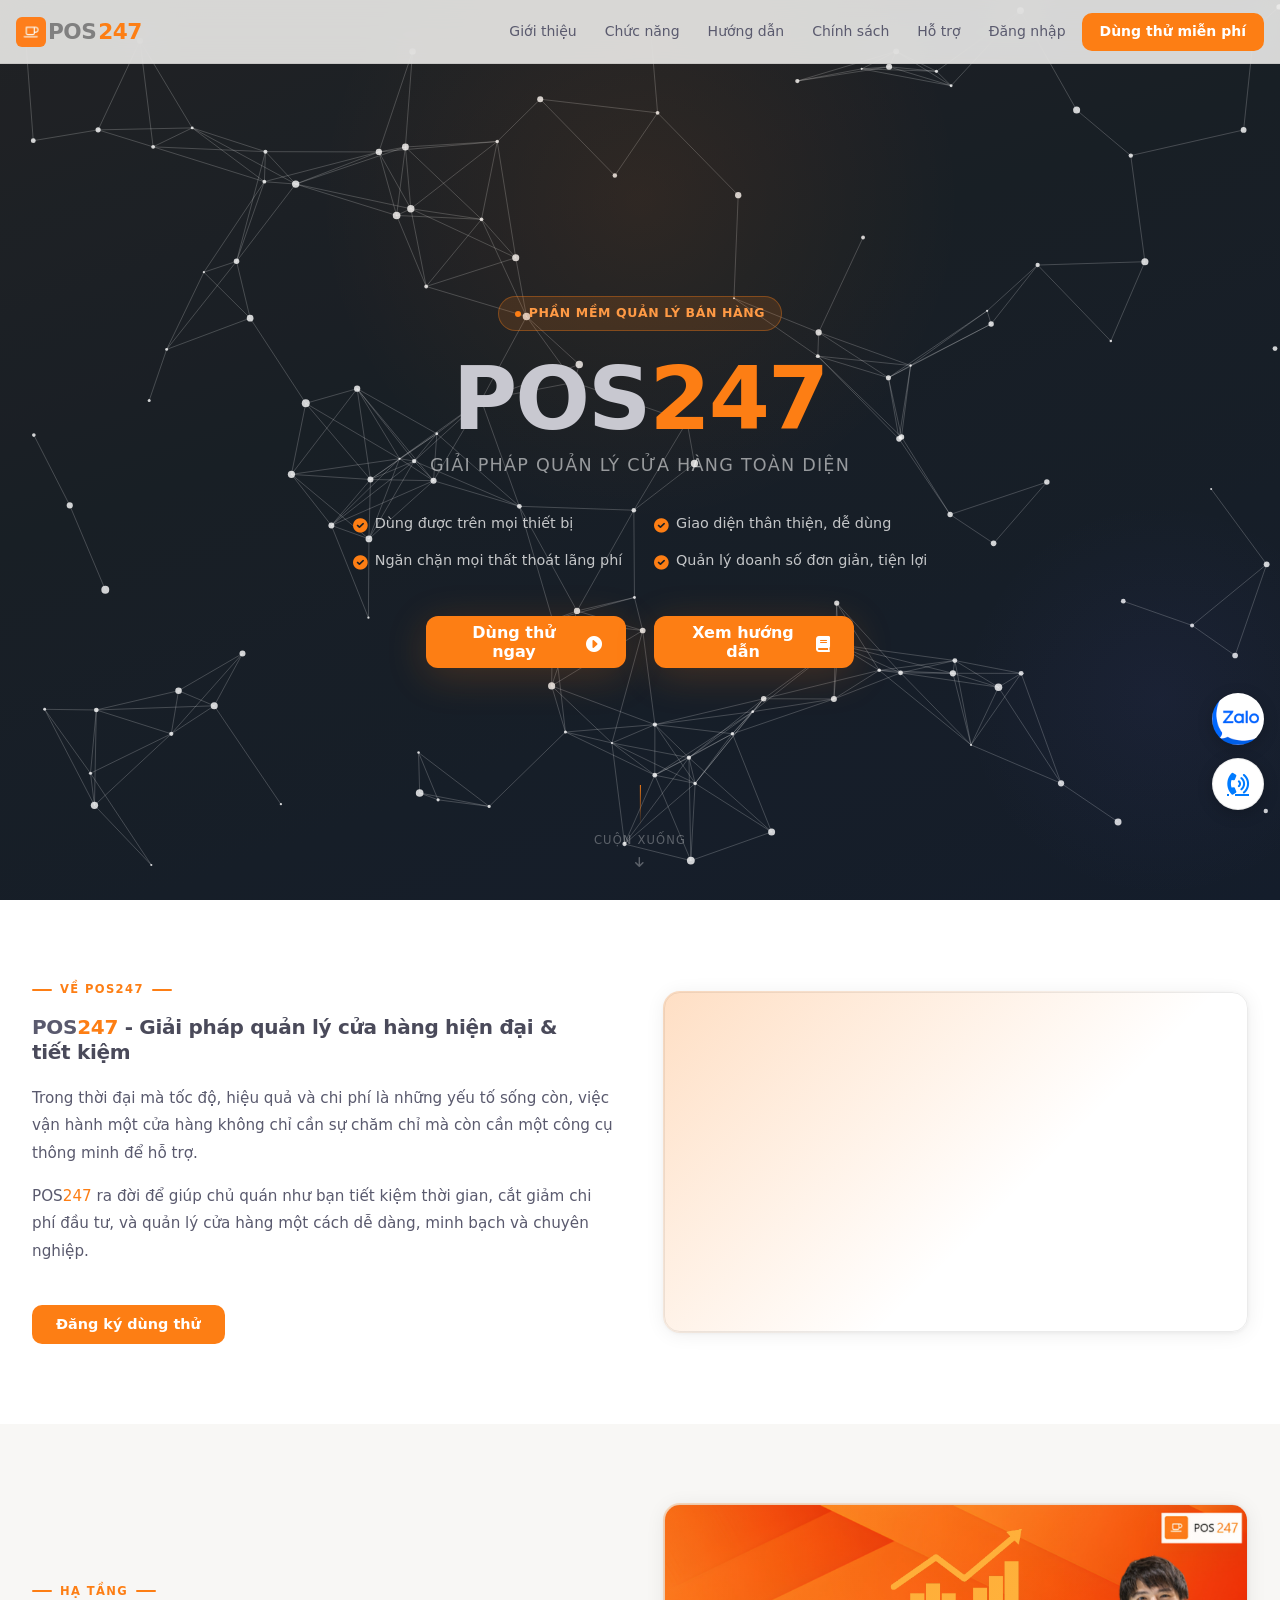
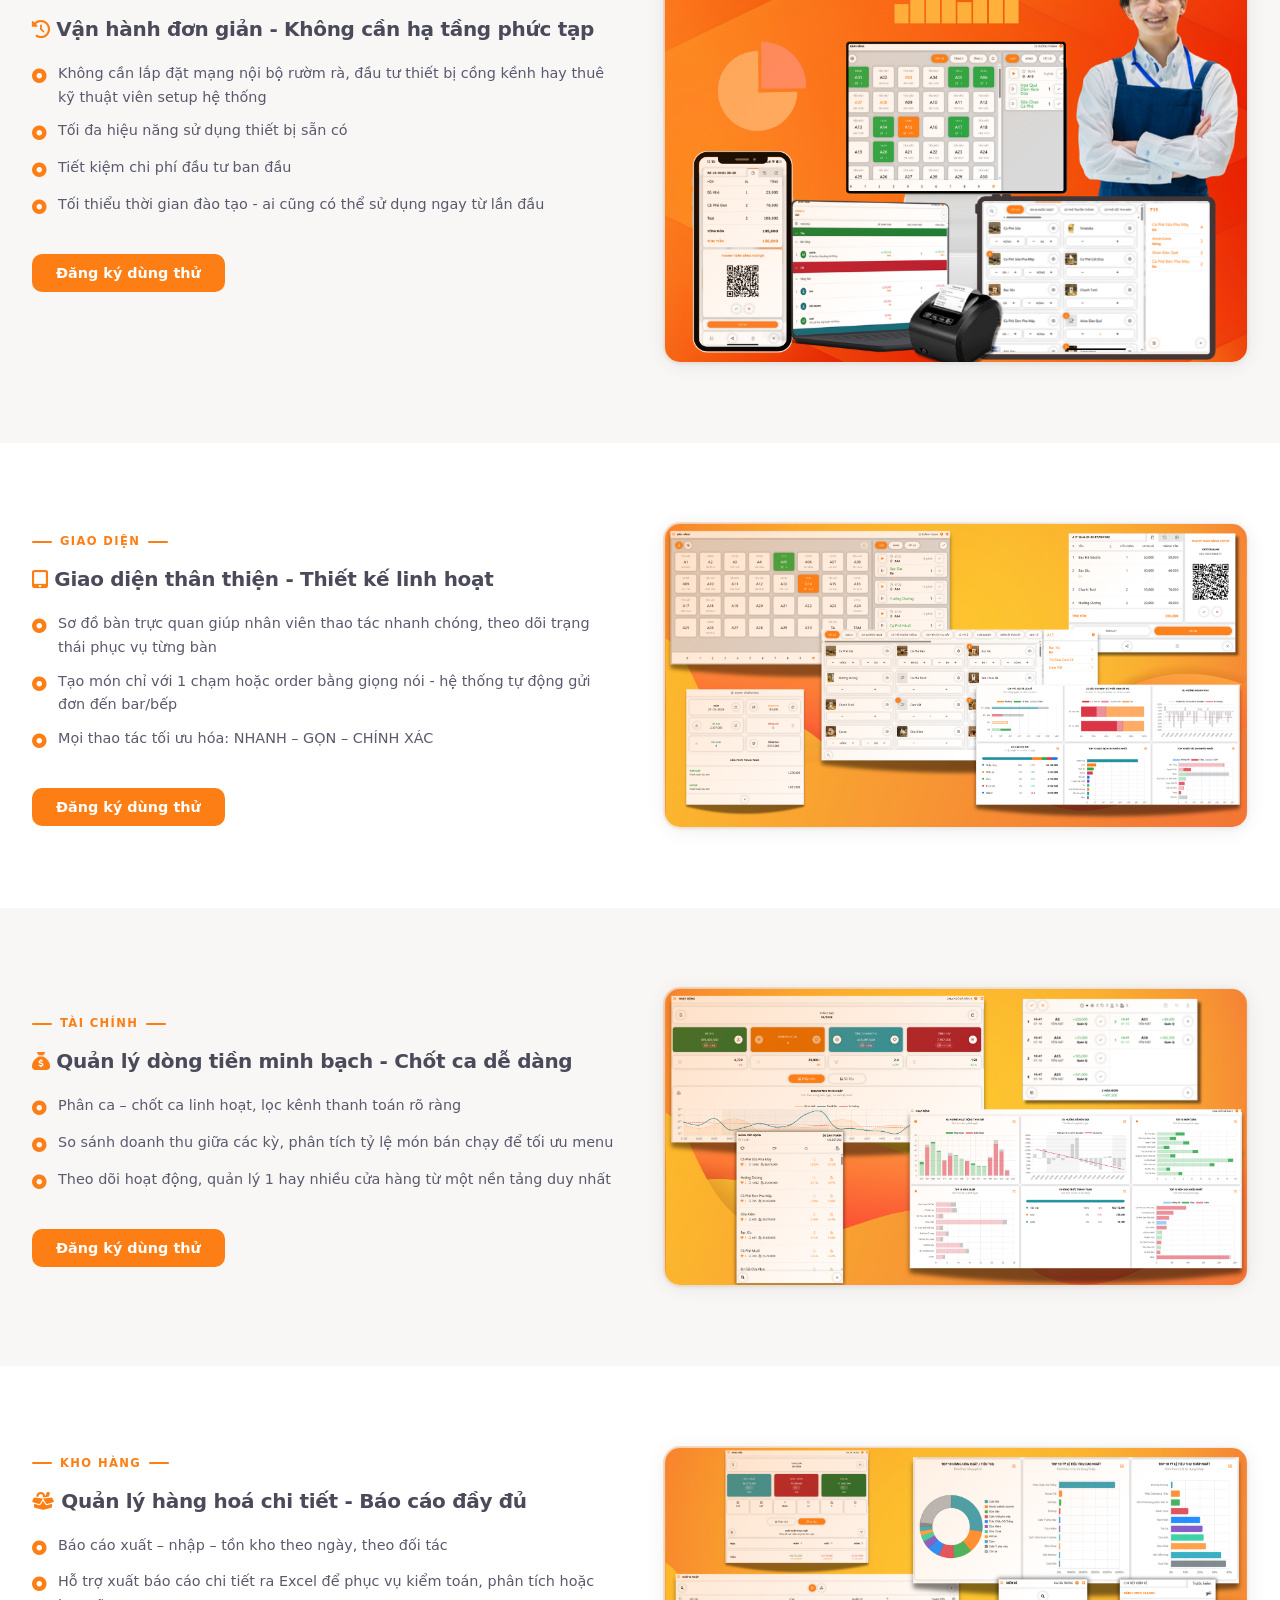
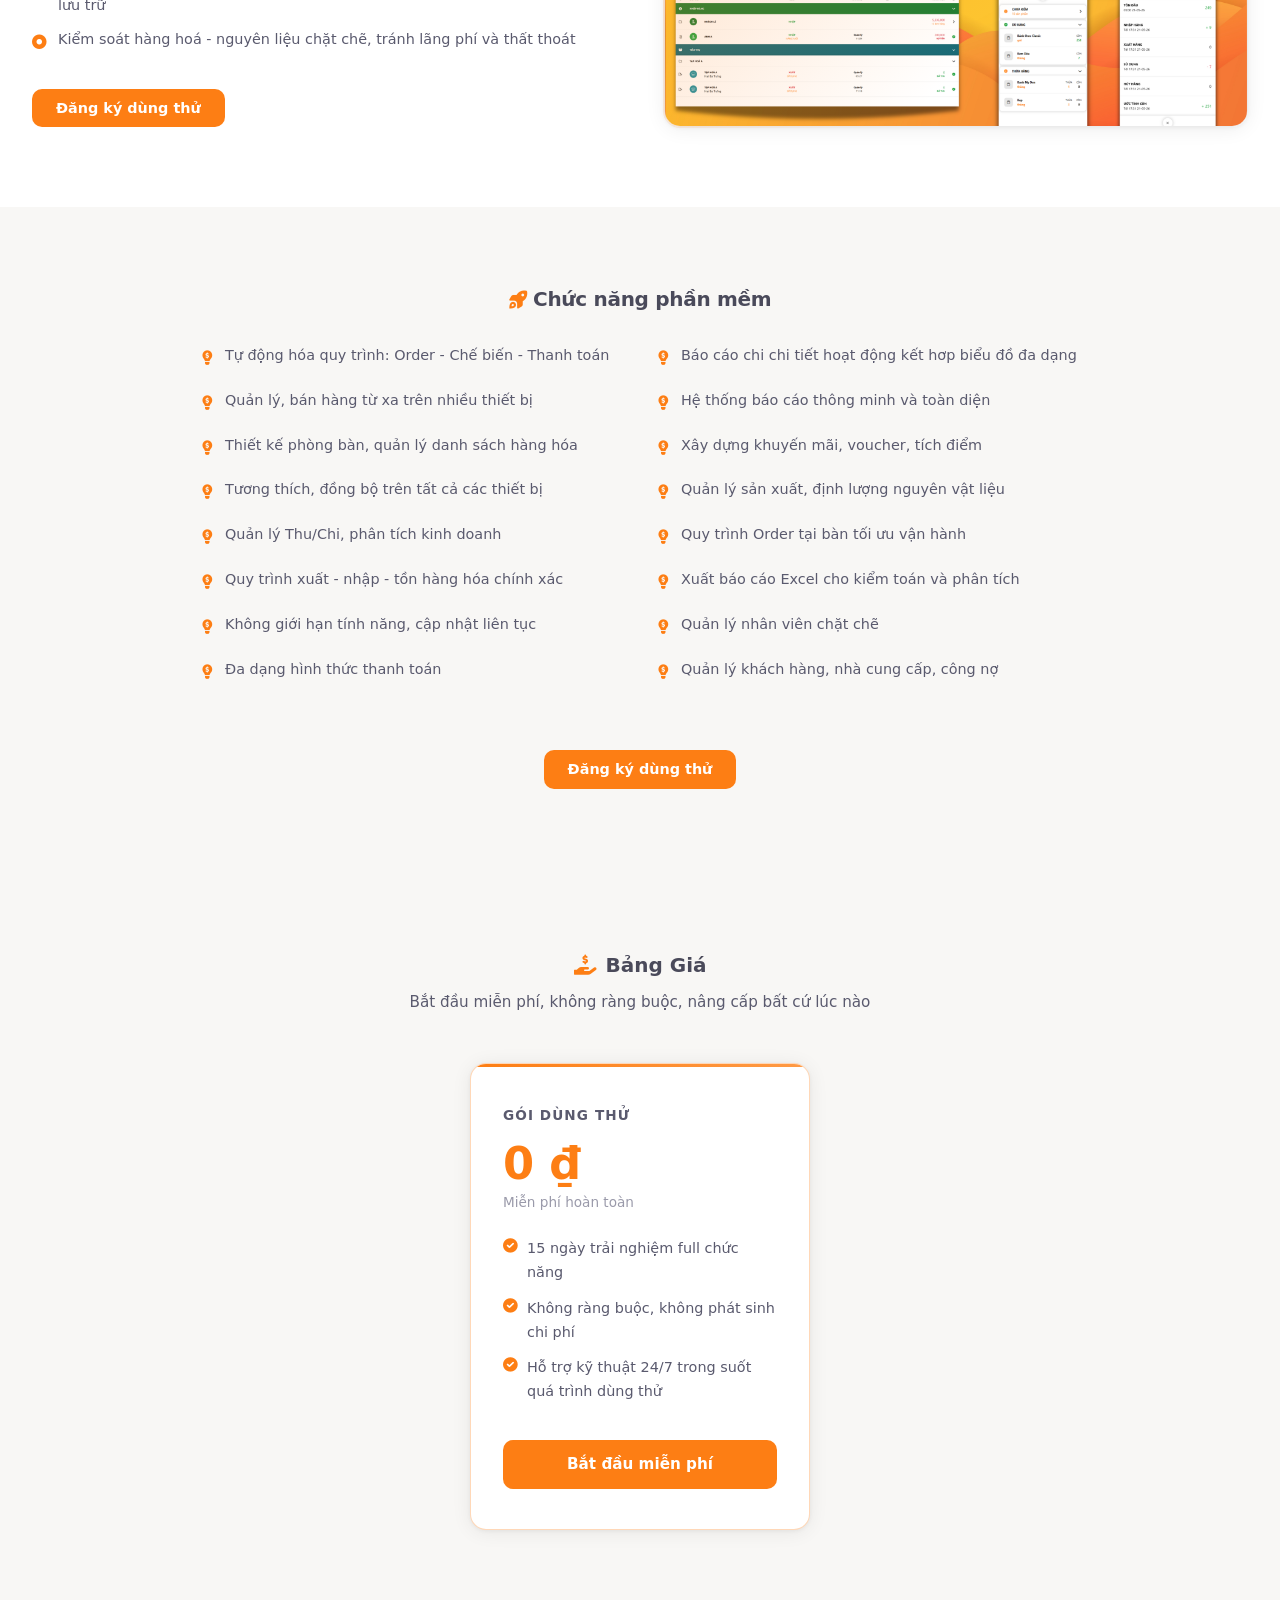
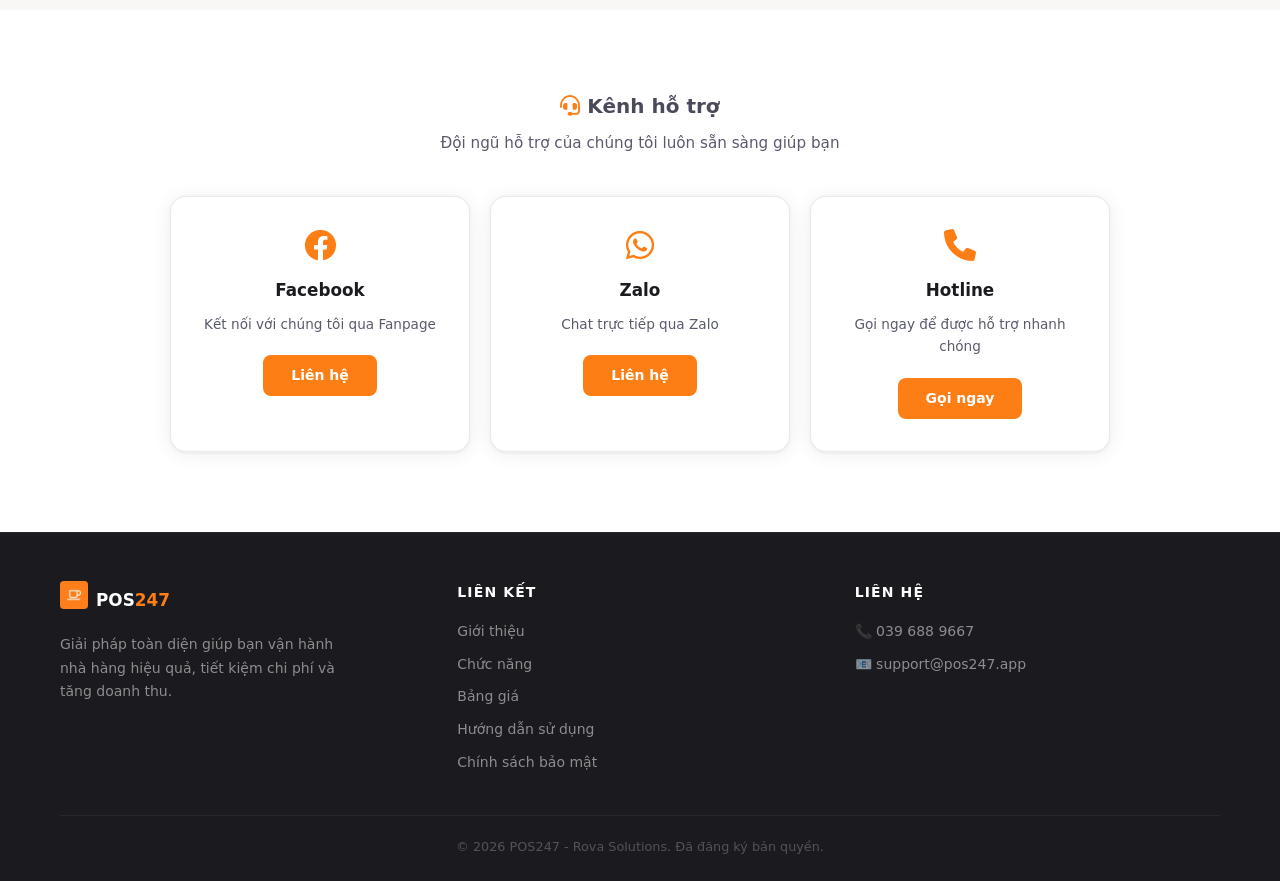
==== commit 5ce60cb1: "udpate" ====
--- a/index.html
+++ b/index.html
@@ -68,6 +68,64 @@
       }
     </script>
 
+    <!-- Structured Data: SiteLinks (WebPage cho từng mục chính) -->
+    <script type="application/ld+json">
+      {
+        "@context": "https://schema.org",
+        "@type": "ItemList",
+        "name": "Các tính năng chính của POS247",
+        "itemListElement": [
+          {
+            "@type": "SiteLinksSearchBox",
+            "target": {
+              "@type": "EntryPoint",
+              "urlTemplate": "https://pos247.app/search?q={search_term_string}"
+            }
+          }
+        ]
+      }
+    </script>
+
+    <script type="application/ld+json">
+      [
+        {
+          "@context": "https://schema.org",
+          "@type": "WebPage",
+          "name": "Giới thiệu POS247",
+          "description": "Giải pháp quản lý cửa hàng hiện đại, tiết kiệm chi phí và dễ sử dụng.",
+          "url": "https://pos247.app/#introduce"
+        },
+        {
+          "@context": "https://schema.org",
+          "@type": "WebPage",
+          "name": "Chức năng phần mềm POS247",
+          "description": "Tự động hóa quy trình order, quản lý kho, báo cáo doanh thu và nhiều tính năng toàn diện khác.",
+          "url": "https://pos247.app/#function"
+        },
+        {
+          "@context": "https://schema.org",
+          "@type": "WebPage",
+          "name": "Bảng giá POS247 — Dùng thử miễn phí 15 ngày",
+          "description": "Bắt đầu miễn phí, không ràng buộc, nâng cấp bất cứ lúc nào.",
+          "url": "https://pos247.app/#subscribe"
+        },
+        {
+          "@context": "https://schema.org",
+          "@type": "WebPage",
+          "name": "Hỗ trợ & Liên hệ POS247",
+          "description": "Liên hệ qua Facebook, Zalo hoặc Hotline để được hỗ trợ nhanh chóng.",
+          "url": "https://pos247.app/#contact"
+        },
+        {
+          "@context": "https://schema.org",
+          "@type": "WebPage",
+          "name": "Hướng dẫn sử dụng POS247",
+          "description": "Tài liệu hướng dẫn chi tiết cách sử dụng phần mềm quản lý bán hàng POS247.",
+          "url": "https://pos247.app/docs/home"
+        }
+      ]
+    </script>
+
     <!-- Structured Data: Video -->
     <script type="application/ld+json">
       {
@@ -175,7 +233,7 @@
     </section>
 
     <!-- ══════════════ INTRODUCE ══════════════ -->
-    <section class="section features" id="introduce">
+    <section class="section features" id="introduce" aria-label="Giới thiệu POS247">
       <div class="container">
         <div class="content reveal">
           <div class="text">
@@ -254,7 +312,7 @@
         <div class="content reveal">
           <div class="text">
             <div class="section-label">Giao diện</div>
-            <h2><i class="fa-solid fa-tablet-screen-button"></i> Giao diện thân thiện - Thiết kế linh hoạ</h2>
+            <h2><i class="fa-solid fa-tablet-screen-button"></i> Giao diện thân thiện - Thiết kế linh hoạt</h2>
             <div class="image-mobile">
               <img src="/images/workspaces.png" alt="Workspace POS247" />
             </div>
@@ -342,7 +400,7 @@
     </section>
 
     <!-- ══════════════ FUNCTIONS ══════════════ -->
-    <section class="section analytics" id="function">
+    <section class="section analytics" id="function" aria-label="Chức năng phần mềm POS247">
       <div class="container">
         <div class="content content-function reveal">
           <!-- <div class="section-label" style="justify-content:center; margin:0 auto 0.75rem;">Tính năng</div> -->
@@ -375,7 +433,7 @@
     </section>
 
     <!-- ══════════════ PRICING ══════════════ -->
-    <section class="section pricing" id="subscribe">
+    <section class="section pricing" id="subscribe" aria-label="Bảng giá POS247 - Dùng thử miễn phí">
       <div class="container">
         <div class="reveal">
           <!-- <div class="section-label" style="justify-content:center; margin:0 auto 0.75rem;">Chi phí</div> -->
@@ -399,7 +457,7 @@
     </section>
 
     <!-- ══════════════ CONTACT ══════════════ -->
-    <section class="section contact" id="contact">
+    <section class="section contact" id="contact" aria-label="Hỗ trợ và liên hệ POS247">
       <div class="container">
         <div class="reveal">
           <!-- <div class="section-label" style="justify-content:center; margin:0 auto 0.75rem;">Liên hệ</div> -->
@@ -410,19 +468,19 @@
               <i class="fa-brands fa-facebook fa-2x"></i>
               <h3>Facebook</h3>
               <p>Kết nối với chúng tôi qua Fanpage</p>
-              <button><a href="https://www.facebook.com/pos247app" target="_blank" class="btn">Liên hệ</a></button>
+              <a href="https://www.facebook.com/pos247app" target="_blank" class="contact-btn">Liên hệ</a>
             </div>
             <div class="contact-card">
               <i class="fa-brands fa-whatsapp fa-2x"></i>
               <h3>Zalo</h3>
               <p>Chat trực tiếp qua Zalo</p>
-              <button><a href="https://zalo.me/0772209215" target="_blank" class="btn">Liên hệ</a></button>
+              <a href="https://zalo.me/0772209215" target="_blank" class="contact-btn">Liên hệ</a>
             </div>
             <div class="contact-card">
               <i class="fa-solid fa-phone fa-2x"></i>
               <h3>Hotline</h3>
               <p>Gọi ngay để được hỗ trợ nhanh chóng</p>
-              <button><a href="tel:0396889667" class="btn">Liên hệ</a></button>
+              <a href="tel:0396889667" class="contact-btn">Gọi ngay</a>
             </div>
           </div>
         </div>
@@ -430,7 +488,7 @@
     </section>
 
     <!-- ══════════════ FOOTER ══════════════ -->
-    <footer class="footer">
+ <footer class="footer">
       <div class="footer-content">
         <div class="footer-column">
           <div class="infor-company">
@@ -438,6 +496,16 @@
             <h3>POS<span class="logo-title">247</span></h3>
           </div>
           <p>Giải pháp toàn diện giúp bạn vận hành nhà hàng hiệu quả, tiết kiệm chi phí và tăng doanh thu.</p>
+        </div>
+        <div class="footer-column">
+          <h4>Liên kết</h4>
+          <ul>
+            <li><a href="#introduce">Giới thiệu</a></li>
+            <li><a href="#function">Chức năng</a></li>
+            <li><a href="#subscribe">Bảng giá</a></li>
+            <li><a href="https://pos247.app/docs/home" target="_blank">Hướng dẫn sử dụng</a></li>
+            <li><a href="https://pos247.app/privacy" target="_blank">Chính sách bảo mật</a></li>
+          </ul>
         </div>
         <div class="footer-column">
           <h4>Liên hệ</h4>
@@ -550,4 +618,4 @@
       }
     </script>
   </body>
-</html>
+</html>
--- a/index.css
+++ b/index.css
@@ -417,7 +417,6 @@
   border-radius: calc(var(--radius-lg) + 1px);
   padding: 1px;
   background: linear-gradient(135deg, rgba(253,126,20,0.25), transparent 60%);
-  -webkit-mask: linear-gradient(#fff 0 0) content-box, linear-gradient(#fff 0 0);
   -webkit-mask-composite: xor;
   mask-composite: exclude;
   pointer-events: none;
@@ -519,6 +518,26 @@
    CONTACT
    ============================================ */
 .contact { background: var(--bg-2) !important; }
+.contact-btn {
+  display: inline-flex;
+  align-items: center;
+  justify-content: center;
+  padding: 9px 28px;
+  border-radius: 8px;
+  background: var(--orange);
+  color: #fff;
+  text-decoration: none;
+  font-weight: 600;
+  font-size: 0.875rem;
+  transition: all 0.25s ease;
+  border: none;
+  cursor: pointer;
+}
+.contact-btn:hover {
+  background: var(--orange-dark);
+  transform: translateY(-2px);
+  box-shadow: 0 6px 20px rgba(253,126,20,0.25);
+}
 #contact h2 {
   font-family: var(--font-display);
   font-size:  clamp(1.25rem, 3vw, 1.25rem);
